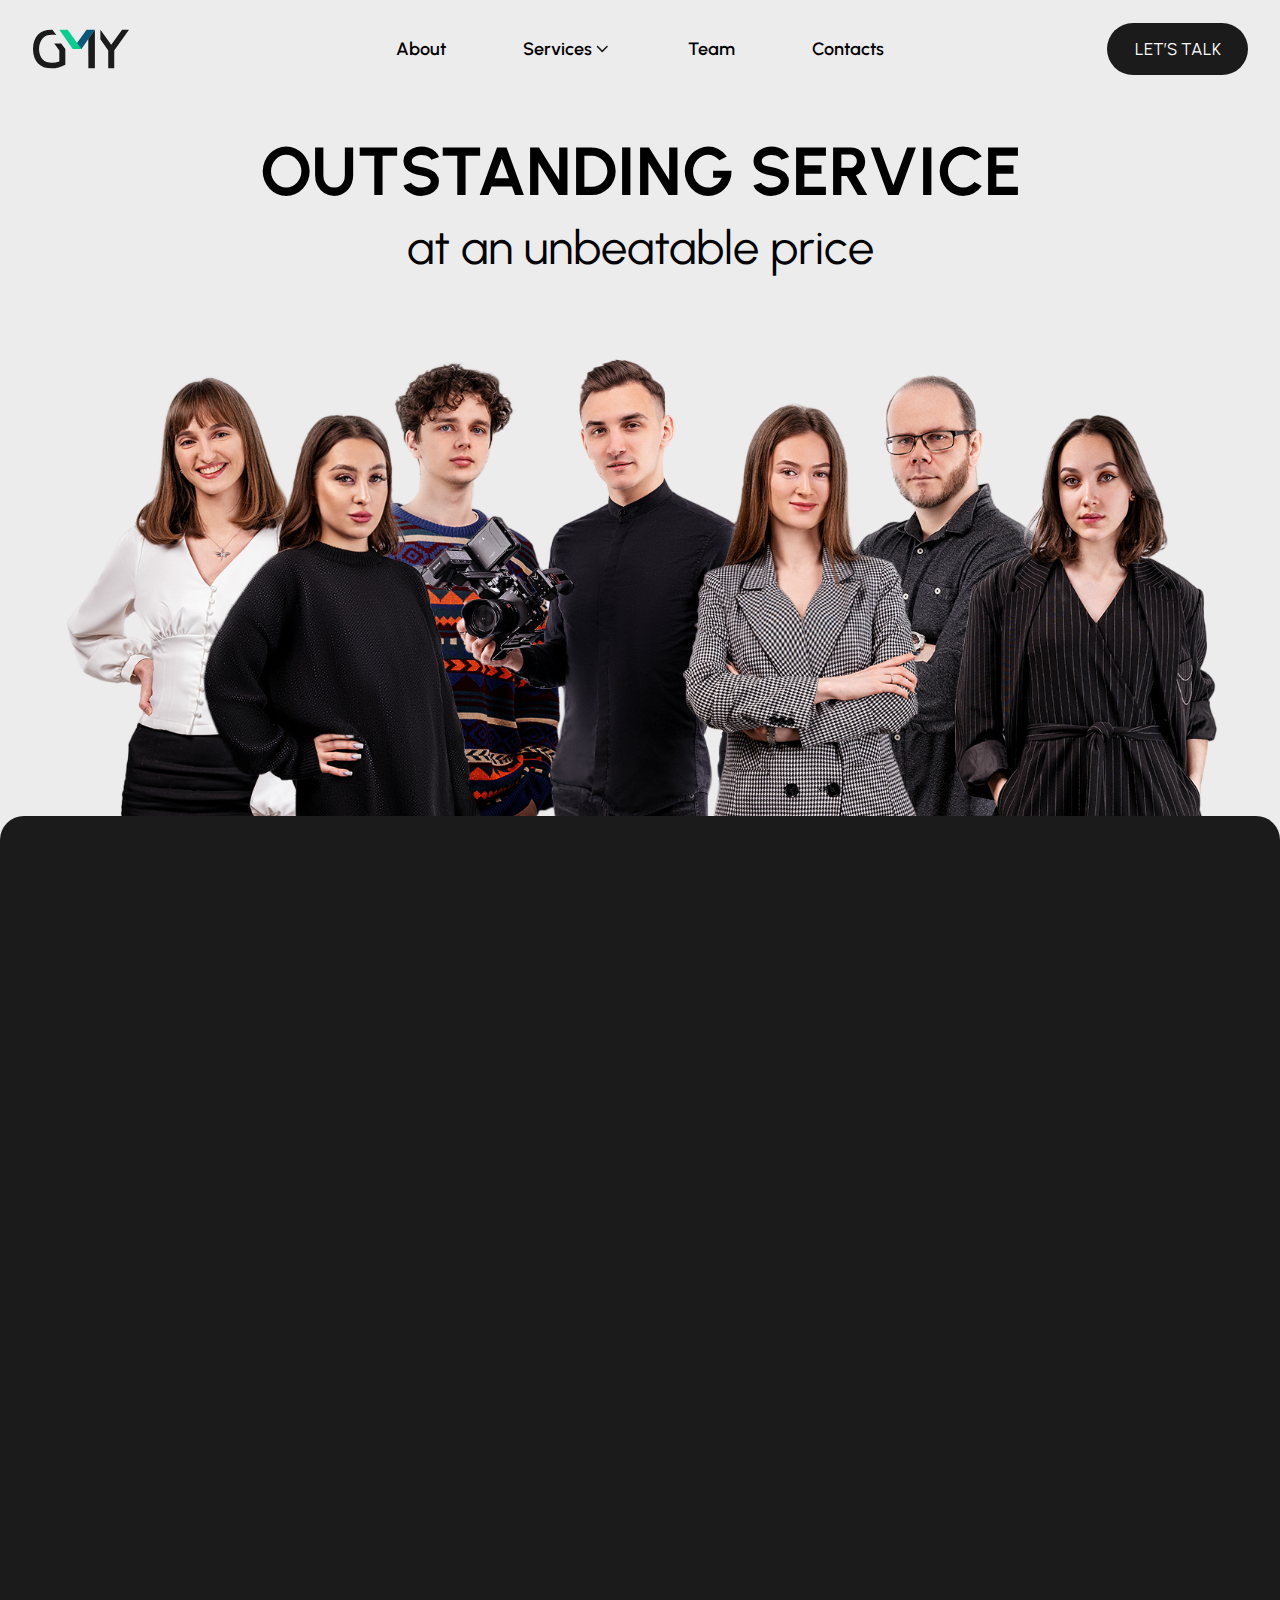
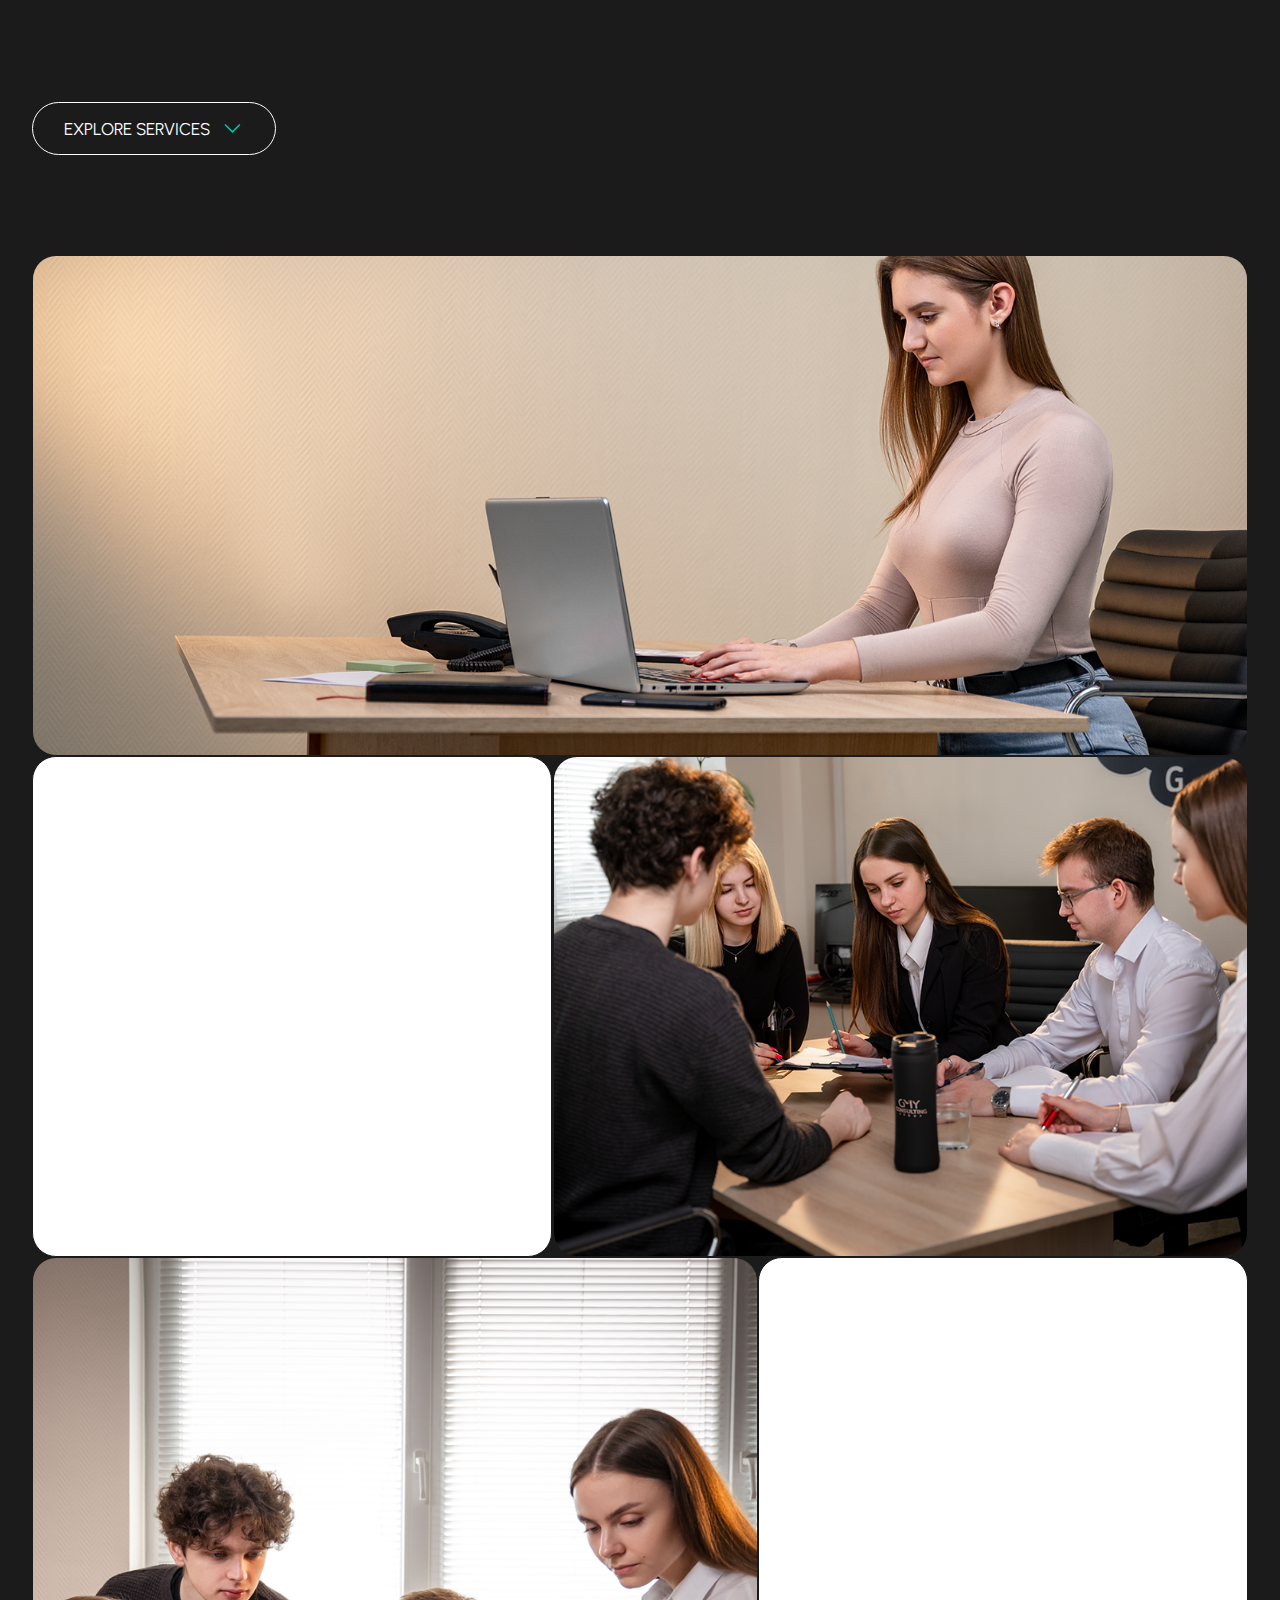
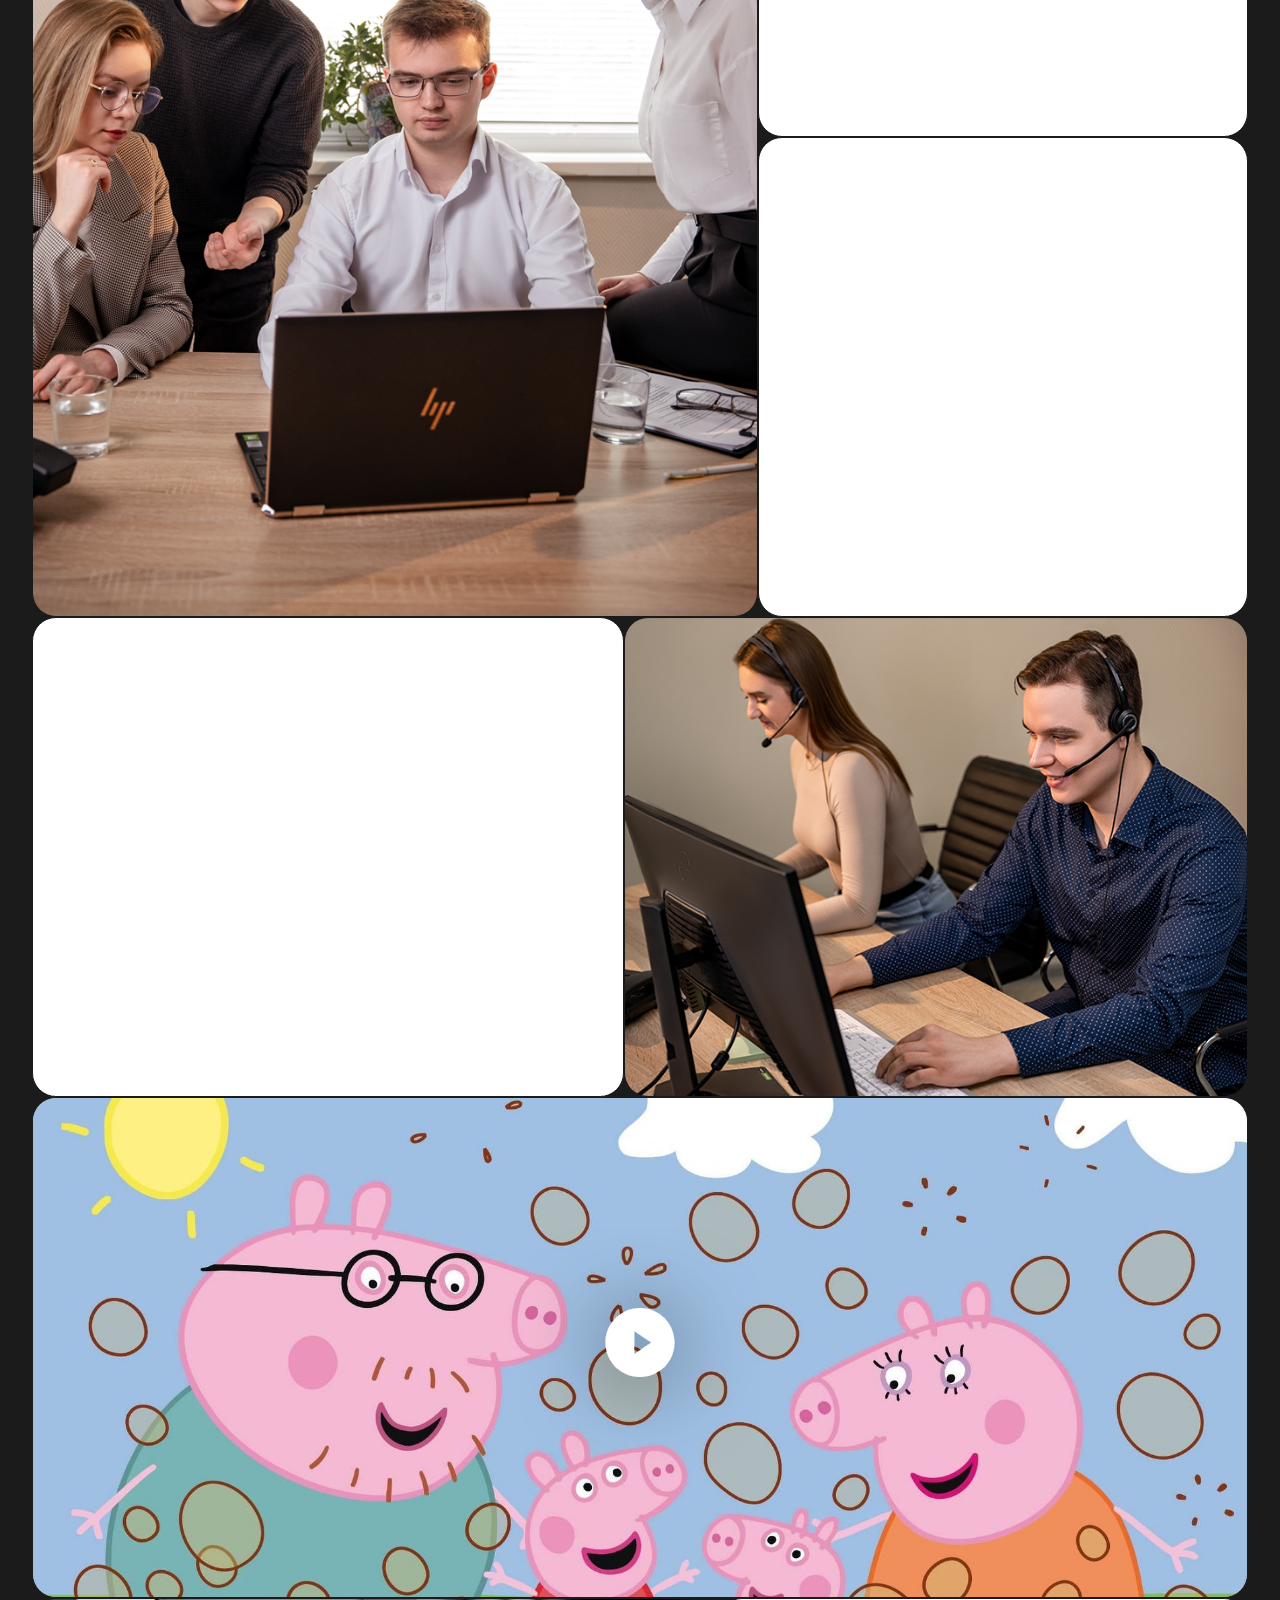
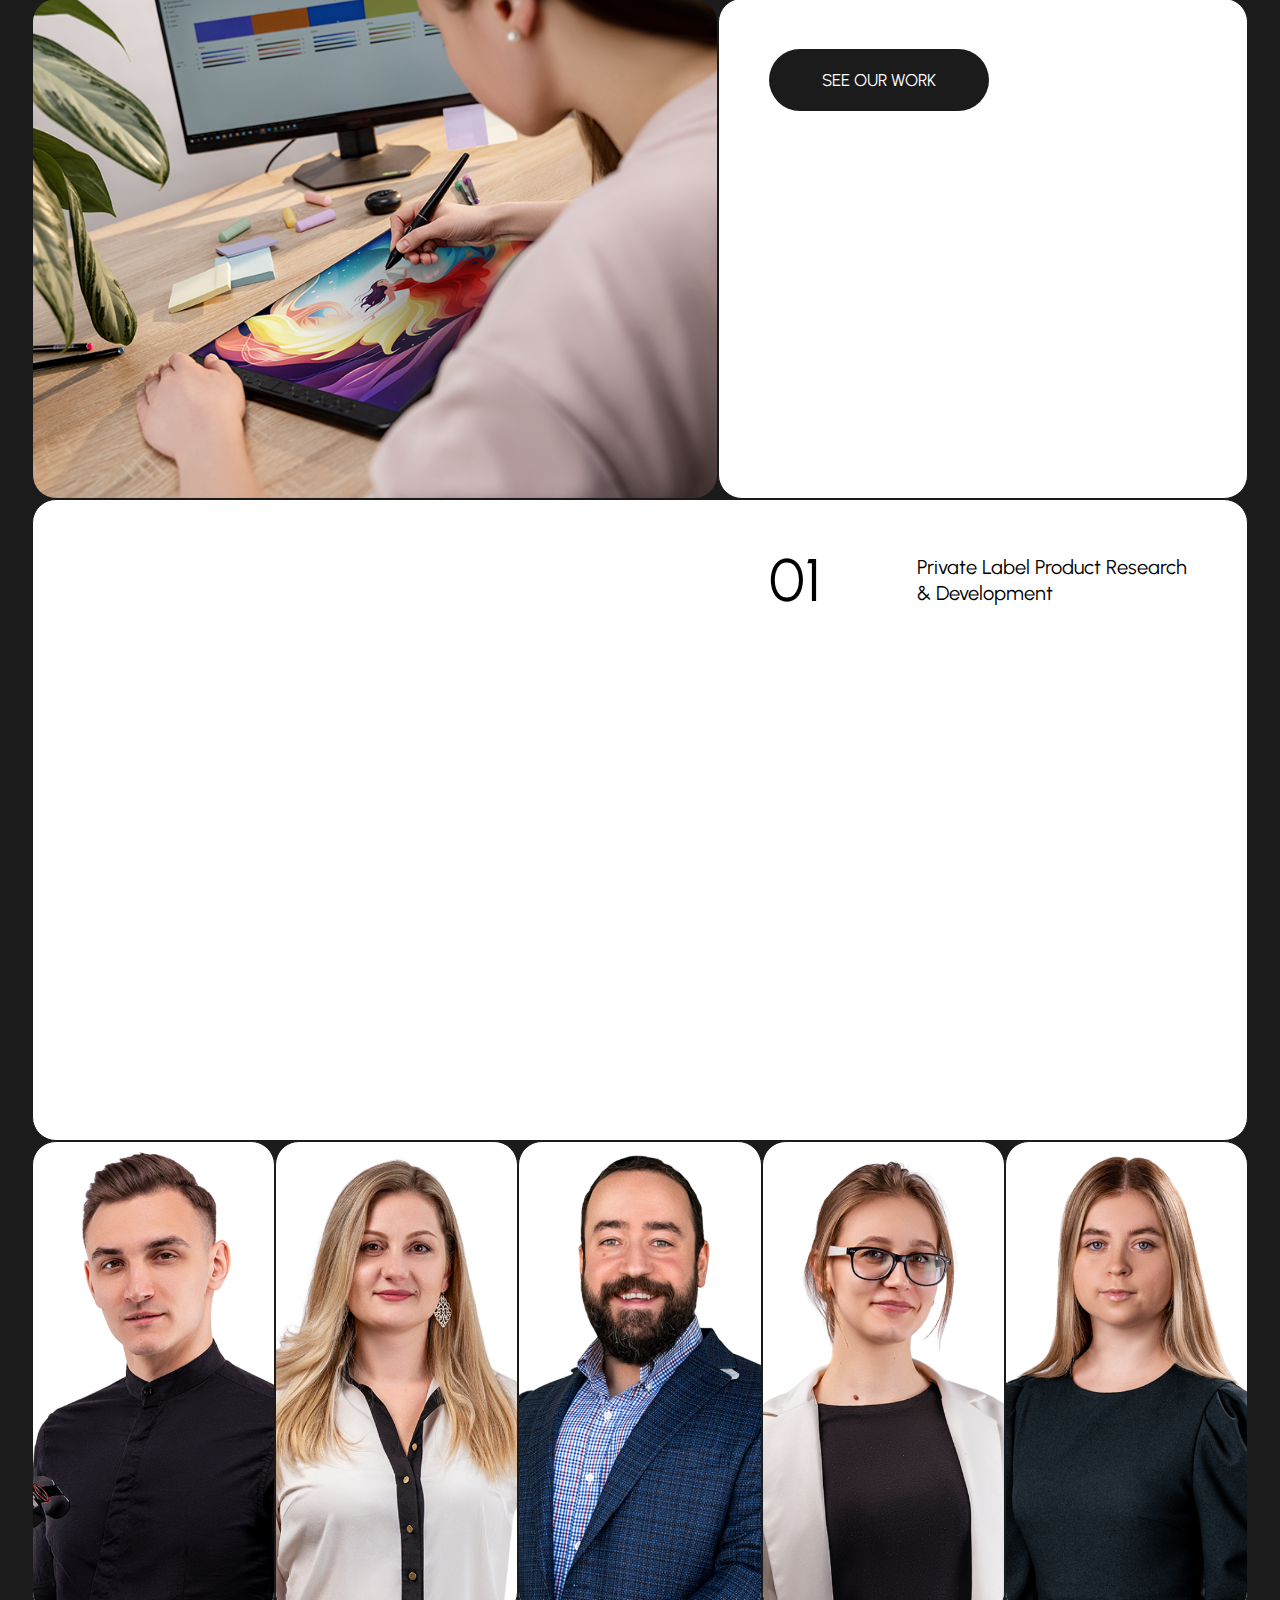
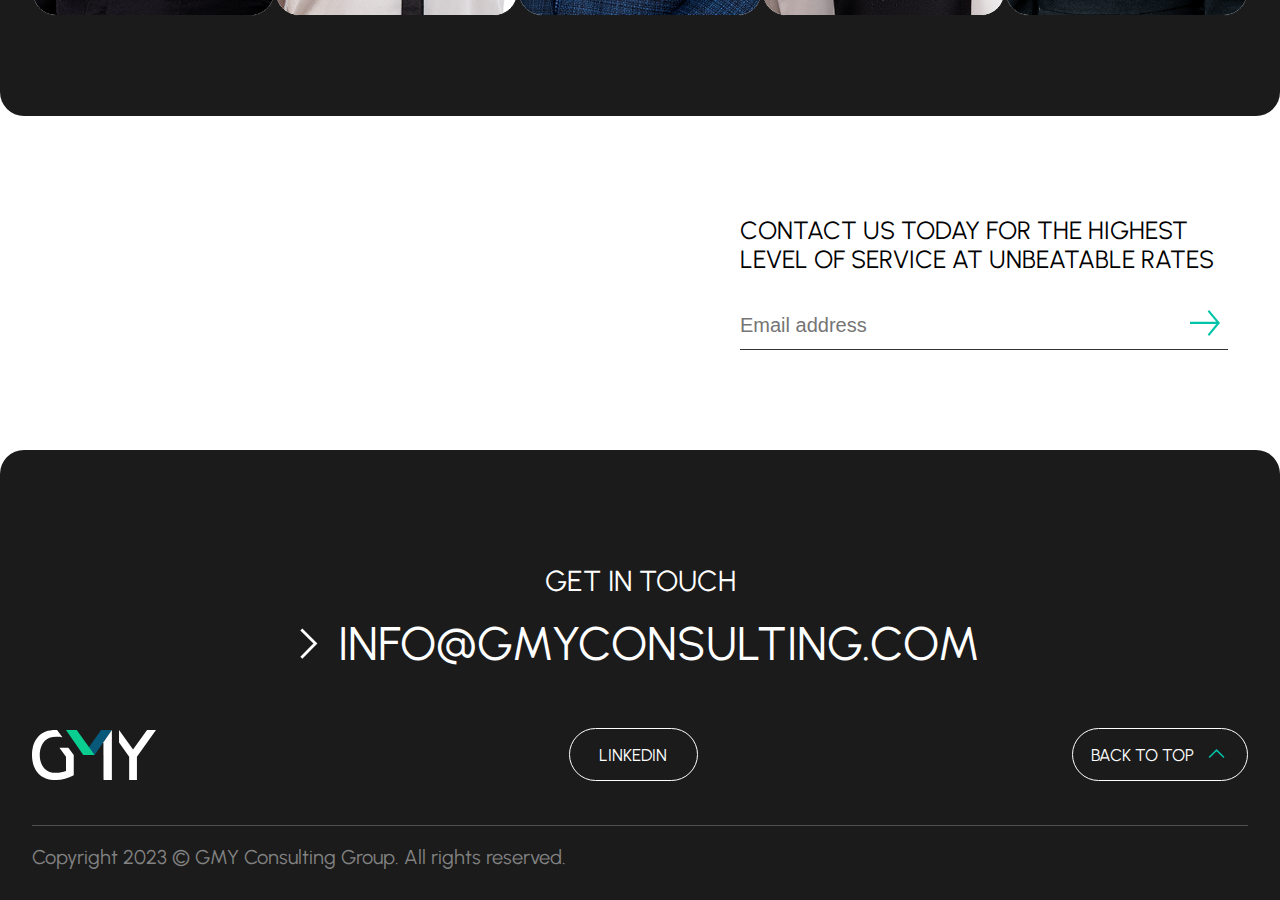
==== index.html @ 4f0fdd5d "fixed animation text" ====
<!DOCTYPE html>
<html lang="en">
    <head>
        <meta charset="UTF-8">
        <meta http-equiv="X-UA-Compatible" content="IE=edge">
        <meta name="viewport" content="width=device-width, initial-scale=1.0">

        <title>GMY-layout</title>

        <!-- <link rel="icon" type="image/x-icon" href="./assets/logo.ico"> -->
        <link rel="stylesheet" href="./css/styles.css">
        <script defer src="./js/script.js"></script>
        <script defer src="./js/player.js"></script>
        <script defer src="./js/animatrionTextScroll.js"></script>
    </head>

    <body>
        <!-- <section class="VideoPresentation-container hidden">
            <div class="VideoPresentation-background"></div>

            <button 
                class="VideoPresentation-containerBtnCloseVideo" 
                style="
                    position: absolute;
                    top: 20px;
                    right: 20px;
                    padding: 20px;
                "
            >
                <img src="./assets/icons/iconClose.svg" alt="">
            </button>
            
            <iframe class="VideoPresentation-video" src="https://player.vimeo.com/video/53785865?h=212429c774" frameborder="0" allow="fullscreen;" allowfullscreen></iframe>
        </section> -->

        <header class="Header-container whiteTheme borderRadiusDown mobilePadding">
            <div class="Header-wrapper maxContainerSize">
                <img class="Header-logoIcon" src="./assets/icons/logoBlack.svg" alt="logo" />

                <div class="Header-containerLinks">
                    <a class="Header-link textLink" href="#aboutUs">About</a>
                    <button class="Header-link Header-menuDesctop textLink">
                        <p>Services</p>

                        <img class="Header-iconMenuDesctop" src="./assets/icons/iconArrowBlackSelect.svg" alt="">
                    </button>
                    <a class="Header-link textLink" href="#team">Team</a>
                    <a class="Header-link textLink" href="#contacts">Contacts</a>
                </div>

                <div class="Header-containerMenu blackTheme borderRadiusDown hidden">
                    <div class="Header-containerMenuLinks">
                        <a class="Header-menuLink textSmall" href="#bookkeeping">
                            <img class="iconArrowText" src="./assets/icons/iconArrowText.svg" alt="">
                        
                            <p>Bookkeeping</p>
                        </a>

                        <a class="Header-menuLink textSmall" href="#medicalBilling">
                            <img class="iconArrowText" src="./assets/icons/iconArrowText.svg" alt="">
                        
                            <p>Medical Billing</p>
                        </a>
    
                        <a class="Header-menuLink textSmall" href="#management">
                            <img class="iconArrowText" src="./assets/icons/iconArrowText.svg" alt="">
                        
                            <p>AR Management</p>
                        </a>
    
                        <a class="Header-menuLink textSmall" href="#management">
                            <img class="iconArrowText" src="./assets/icons/iconArrowText.svg" alt="">
                        
                            <p>AP Management</p>
                        </a>
    
                        <a class="Header-menuLink textSmall" href="#videoProduction">
                            <img class="iconArrowText" src="./assets/icons/iconArrowText.svg" alt="">
                        
                            <p>Video Production</p>
                        </a>
    
                        <a class="Header-menuLink textSmall" href="#graphicDesign">
                            <img class="iconArrowText" src="./assets/icons/iconArrowText.svg" alt="">
                        
                            <p>Graphic Design</p>
                        </a>
    
                        <a class="Header-menuLink textSmall" href="#customerService">
                            <img class="iconArrowText" src="./assets/icons/iconArrowText.svg" alt="">
                        
                            <p>Customer Service</p>
                        </a>
    
                        <a class="Header-menuLink textSmall" href="#eCommerceServices">
                            <img class="iconArrowText" src="./assets/icons/iconArrowText.svg" alt="">
                        
                            <p>E-commerce Services</p>
                        </a>
                    </div>
                </div>

                <div class="Header-containerBurgerMenu hidden">
                    <div class="Header-containerBurgerHeader">
                        <img class="Header-iconBurgerLogo" src="./assets/icons/logoWhite.svg" alt="">

                        <button class="Header-burgerBtnClose">
                            <img class="Header-iconBurgerBtnClose" src="./assets/icons/iconClose.svg" alt="">
                        </button>
                    </div>
                    
                    <div class="Header-containerBurgerMenuLinks">
                        <a class="Header-burgerLink textLink" href="#aboutUs">About</a>

                        <div class="Header-containerBurgerMenuLinksSelect">
                            <button class="Header-burgerSelect Header-menuMobile textLink">
                                <p>Services</p>

                                <img class="Header-iconBurgerSelect" src="./assets/icons/iconArrowSelect.svg" alt="">
                            </button>

                            <div class="Header-wrapperBurgerMenuLinksSelect hidden">
                                <a class="Header-burgerSelectLink" href="#bookkeeping">
                                    <img class="iconArrowText" src="./assets/icons/iconArrowText.svg" alt="">
                                
                                    <p>Bookkeeping</p>
                                </a>
        
                                <a class="Header-burgerSelectLink" href="#medicalBilling">
                                    <img class="iconArrowText" src="./assets/icons/iconArrowText.svg" alt="">
                                
                                    <p>Medical Billing</p>
                                </a>
            
                                <a class="Header-burgerSelectLink" href="#management">
                                    <img class="iconArrowText" src="./assets/icons/iconArrowText.svg" alt="">
                                
                                    <p>AR Management</p>
                                </a>
            
                                <a class="Header-burgerSelectLink" href="#management">
                                    <img class="iconArrowText" src="./assets/icons/iconArrowText.svg" alt="">
                                
                                    <p>AP Management</p>
                                </a>
            
                                <a class="Header-burgerSelectLink" href="#videoProduction">
                                    <img class="iconArrowText" src="./assets/icons/iconArrowText.svg" alt="">
                                
                                    <p>Video Production</p>
                                </a>
            
                                <a class="Header-burgerSelectLink" href="#graphicDesign">
                                    <img class="iconArrowText" src="./assets/icons/iconArrowText.svg" alt="">
                                
                                    <p>Graphic Design</p>
                                </a>
            
                                <a class="Header-burgerSelectLink" href="#customerService">
                                    <img class="iconArrowText" src="./assets/icons/iconArrowText.svg" alt="">
                                
                                    <p>Customer Service</p>
                                </a>
            
                                <a class="Header-burgerSelectLink" href="#eCommerceServices">
                                    <img class="iconArrowText" src="./assets/icons/iconArrowText.svg" alt="">
                                
                                    <p>E-commerce Services</p>
                                </a>
                            </div>
                        </div>
                    
                        <a class="Header-burgerLink textLink" href="#team">Team</a>
                        <a class="Header-burgerLink textLink" href="#contacts">Contacts</a>
                    </div>
                </div>
    
                <div class="Header-containerBtns">
                    <a class="Header-mainBtn primary textUppercase textBtn" href="#contacts">Let’s talk</a>

                    <button class="Header-burgerBtn">
                        <img class="Header-iconBurgerBtn" src="./assets/icons/iconBurger.svg" alt="">
                    </button>
                </div>
            </div>
        </header>

        <main class="Main-container" id="main">
            <div class="Main-wrapper">
                <div class="Main-containerTitle">
                    <h1 class="Main-title h1 textUppercase">Outstanding SERVICE</h1>
                    
                    <p class="Main-text h2">at an unbeatable price</p>
                </div>

                <figure>
                    <img class="Main-imageBackground" src="./assets/images/mainBG.png" alt="main background" />
                </figure>
            </div>
        </main>

        <section class="AboutUs-container blackTheme borderRadiusUp" id="aboutUs">
            <div class="AboutUs-wrapper maxContainerSize">
                <div class="AboutUs-containerDescription">
                    <div class="AboutUs-containerTitle">
                        <h3 class="AboutUs-title h3 textUppercase upAnimationText">About Us</h3>

                        <a class="AboutUs-btnToServices secondary textUppercase textBtn" href="#bookkeeping">
                            <p class="AboutUs-btnToServicesText">Explore Services</p>

                            <img class="AboutUs-iconBtnToServices" src="./assets/icons/iconArrow.svg" alt="" />
                        </a>
                    </div>

                    <div class="AboutUs-containerCards">
                        <div class="AboutUs-containerCard">
                            <h4 class="AboutUs-cardTitle h4 textUppercase upAnimationText">Meet your reliable outsourcing partner</h4>

                            <p class="AboutUs-cardText textSmall upAnimationText">We specialize in outsourcing business solutions to meet your needs. With the use of modern technologies and creativity, we generate innovative strategies that make you stand out.</p>
                        </div>

                        <div class="AboutUs-containerCard">
                            <h4 class="AboutUs-cardTitle h4 textUppercase upAnimationText">Creative solutions for your brand</h4>

                            <p class="AboutUs-cardText textSmall upAnimationText">We offer graphic design and videography services to help you create engaging and visually appealing content for your business.</p>
                        </div>

                        <div class="AboutUs-containerCard">
                            <h4 class="AboutUs-cardTitle h4 textUppercase upAnimationText">Our credo</h4>

                            <p class="AboutUs-cardText textSmall upAnimationText">We believe that your business can succeed by delegating various tasks to teams of qualified specialists. We prioritize your requirements and enhance your business to its fullest potential.</p>
                        </div>

                        <div class="AboutUs-containerCard">
                            <h4 class="AboutUs-cardTitle h4 textUppercase upAnimationText">Business solutions with a personal touch</h4>

                            <p class="AboutUs-cardText textSmall upAnimationText">Each of our employees works closely with their specific clients to understand their unique needs and guarantee the success of their goals.</p>
                        </div>

                        <div class="AboutUs-containerCard">
                            <h4 class="AboutUs-cardTitle h4 textUppercase upAnimationText">Outsourcing solutions that work</h4>

                            <p class="AboutUs-cardText textSmall upAnimationText">Our team of professionals is experienced in using modern financial tools and accounting software and integrating e-commerce processes into daily business operations.</p>
                        </div>

                        <div class="AboutUs-containerCard">
                            <h4 class="AboutUs-cardTitle h4 textUppercase upAnimationText">Helping your business grow</h4>

                            <p class="AboutUs-cardText textSmall upAnimationText">Our professional and experienced staff caters to entrepreneurs, mid-sized businesses, and any other organization looking to streamline their financial and creative operations.</p>
                        </div>
                    </div>
                </div>
            </div>
        </section>

        <section class="Bookkeeping-container blackTheme mobilePadding" id="bookkeeping">
            <div class="Bookkeeping-wrapper maxContainerSize ">
                <figure>
                    <img class="Bookkeeping-image borderRadiusFull" src="./assets/images/imageBookkeeping.png" alt="">
                </figure>
                
                <div class="Bookkeeping-containerInfo containerInfo innerPadding">
                    <div class="Bookkeeping-info">
                        <div class="Bookkeeping-wrapperInfo mainText">
                            <h2 class="Bookkeeping-title h2 textUppercase upAnimationText">Bookkeeping</h2>
    
                            <p class="Bookkeeping-text textLarge upAnimationText">Get certified bookkeeping assistance and understand your financial health with our experts</p>
                        </div>
    
                        <div class="Bookkeeping-wrapperInfo secondaryText">
                            <h2 class="Bookkeeping-title h2 textUppercase">Bookkeeping</h2>
    
                            <p class="Bookkeeping-text textLarge">
                                Get reliable and certified bookkeeping assistance with our team of experts.
                                <br><br> Take advantage of top-notch software and secure data research to understand your financial health.
                                <br><br> Our dedicated bookkeepers will provide custom solutions and quality assurance, freeing up your time to focus on other areas of your business.
                            </p>
                        </div>
                    </div>
                </div>
            </div>
        </section>

        <section class="MedicalBilling-container blackTheme mobilePadding" id="medicalBilling">
            <div class="MedicalBilling-wrapper maxContainerSize">
                <div class="MedicalBilling-containerInfo containerInfo innerPadding borderRadiusFull">
                    <div class="MedicalBilling-info">
                        <div class="MedicalBilling-wrapperInfo mainText">
                            <h2 class="MedicalBilling-title h2 textUppercase upAnimationText">Medical Billing</h2>
    
                            <p class="MedicalBilling-text textLarge upAnimationText">Optimize your medical billing and coding practices by outsourcing to our specialists and focus on your patients</p>
                        </div>
    
                        <div class="MedicalBilling-wrapperInfo secondaryText">
                            <h2 class="MedicalBilling-title h2 textUppercase">Medical Billing</h2>
    
                            <p class="MedicalBilling-text textLarge ">
                                Ensure the timely maintenance of your medical office by outsourcing your medical billing and coding needs to our specialists.
                                <br><br> With us, you can save time and money while we take care of your billing needs. Our qualified medical billing specialists will optimize your processes, so you can focus on your patients without worrying about administrative work.
                                <br><br> Trust us with your medical billing and coding and keep your practice running smoothly.
                            </p>
                        </div>
                    </div>
                </div>

                <figure>
                    <img class="MedicalBilling-image borderRadiusFull" src="./assets/images/imageMedicalBilling.png" alt="">
                </figure>
            </div>
        </section>

        <section class="Management-container blackTheme mobilePadding" id="management">
            <div class="Management-wrapper maxContainerSize">
                <div class="Management-gridTemplate">
                    <img class="Management-image borderRadiusFull" src="./assets/images/imageManagement.png" alt="">

                    <div class="Management-containerInfo containerInfo innerPadding borderRadiusFull">
                        <div class="Management-info">
                            <div class="Management-weapperInfo mainText">
                                <h2 class="Management-title h2 textUppercase upAnimationText">AR Management</h2>
        
                                <p class="Management-text textLarge upAnimationText">Optimize your business with our AR management services and improve cash flow</p>
                            </div>
    
                            <div class="Management-weapperInfo secondaryText">
                                <h2 class="Management-title h2 textUppercase upAnimationText">AR Management</h2>
    
                                <p class="Management-text textLarge">
                                    Are you tired of wasting time tracking Accounts Receivable?
                                    <br><br> Optimize your business with our innovative AR management services. Our team of experienced specialists will take a personalized approach, treating your clients with respect and courtesy.
                                    <br><br> Improve your cash flow and run your business more effectively using our professional AR management services.
                                </p>
                            </div>
                        </div>
                    </div>
        
                    <div class="Management-containerInfo containerInfo innerPadding borderRadiusFull">
                        <div class="Management-info">
                            <div class="Management-weapperInfo mainText">
                                <h2 class="Management-title h2 textUppercase upAnimationText">AP Management</h2>
        
                                <p class="Management-text textLarge upAnimationText">Manage AP better with our innovative solutions and take control of your finances</p>
                            </div>
    
                            <div class="Management-weapperInfo secondaryText">
                                <h2 class="Management-title h2 textUppercase upAnimationText">AP Management</h2>
    
                                <p class="Management-text textLarge">
                                    Don't let poor Accounts Payable management lead your business to fail — entrust it to the experts!
                                    <br><br> Our team of professionals can help you avoid double payments, manage AP better, and build strong supplier relationships. Reap the rewards of our effective and innovative accounts payable management solutions and take control of your cash flow.
                                </p>
                            </div>
                        </div>
                    </div>
                </div>
            </div>
        </section>

        <section class="CustomerService-container blackTheme mobilePadding" id="customerService">
            <div class="CustomerService-wrapper maxContainerSize">
                <div class="CustomerService-containerInfo containerInfo innerPadding borderRadiusFull">
                    <div class="CustomerService-info">
                        <div class="CustomerService-wrapperInfo mainText">
                            <h2 class="CustomerService-title h2 textUppercase upAnimationText">Customer Service</h2>
                            
                            <p class="CustomerService-text textLarge upAnimationText">Outperform your competitors with top-notch customer service that unlocks your digital potential</p>
                        </div>
    
                        <div class="CustomerService-wrapperInfo secondaryText">
                            <h2 class="CustomerService-title h2 textUppercase">Customer Service</h2>
                            
                            <p class="CustomerService-text textLarge ">
                                Outperform your competitors with outstanding customer service!
                                <br><br> Our specialists provide top-notch customer experience management services, from immediate responses via phone, email, and apps, to tailored scripts that match your company's goals.
                                <br><br> Unlock the full potential of digital customer experience with us and focus on other aspects of your business.
                            </p>
                        </div> 
                    </div>
                </div>

                <figure>
                    <img class="CustomerService-image borderRadiusFull" src="./assets/images/imageCustomerService.png" />
                </figure>  
            </div>
        </section>

        <section class="VideoProduction-container blackTheme mobilePadding" id="videoProduction">
            <div class="VideoProduction-wrapper maxContainerSize borderRadiusFull">
                <img class="VideoProduction-iconPlay" src="./assets/icons/iconPlayVideo.svg" />

                <div class="VideoProduction-containerInfo containerInfo innerPadding">
                    <div class="VideoProduction-wrapperInfo mainText">
                        <h2 class="VideoProduction-title h2 textUppercase upAnimationText">Video Production</h2>

                        <p class="VideoProduction-text textLarge upAnimationText">Take advantage of innovative video production services for marketing success</p>
                    </div>

                    <div class="VideoProduction-wrapperInfo secondaryText">
                        <h2 class="VideoProduction-title h2 textUppercase">Video Production</h2>

                        <p class="VideoProduction-text textLarge">
                            Take advantage of innovative video production services for marketing success.
                            <br><br> Our experienced professionals use the latest equipment and techniques to create superior videos that help you tell your story and drive sales.
                            <br><br> Benefit from our high-quality videos and marketing video production services for guaranteed results.
                        </p>
                    </div>
                </div>

                <div class="VideoProduction-previewVideo"></div>
                <iframe id="player" class="VideoProduction-video" src="https://www.youtube.com/embed/ha5zCEAIjYk?enablejsapi=1&controls=0&iv_load_policy=3&modestbranding=1&hl=en&disablekb=1&rel=0" frameborder="0" allow="accelerometer; autoplay; clipboard-write; encrypted-media; gyroscope; picture-in-picture; web-share" allowfullscreen></iframe>
            </div>
        </section>

        <section class="GraphicDesign-container blackTheme mobilePadding" id="graphicDesign">
            <div class="GraphicDesign-wrapper maxContainerSize">
                <figure>
                    <img class="GraphicDesign-image borderRadiusFull" src="./assets/images/imageGraphicDesign.png" alt="">
                </figure>

                <div class="GraphicDesign-containerInfo containerInfo innerPadding borderRadiusFull">
                    <a class="GraphicDesign-linkToPortfolioPage primary textUppercase textBtn" href="./portfolio.html">see our work</a>

                    <div class="GraphicDesign-info">
                        <div class="GraphicDesign-wrapperInfo mainText">
                            <h2 class="GraphicDesign-title h2 textUppercase upAnimationText">Graphic Design</h2>

                            <p class="GraphicDesign-text textLarge upAnimationText">Get a unique and modern design that makes you stand out from the competition</p>
                        </div>
                        
                        <div class="GraphicDesign-wrapperInfo secondaryText">
                            <h2 class="GraphicDesign-title h2 textUppercase">Graphic Design</h2>

                            <p class="GraphicDesign-text textLarge">
                                Searching for a talented graphic artist? Look no further!
                                <br><br> Our digital designers have the skills and modern tools to create a unique, stunning design. Get support from experienced professionals every step of the way.
                                <br><br> Contact us now to stand out from the competition with a unique and modern design.
                            </p>
                        </div>
                    </div>
                </div>
            </div>
        </section> 

        <section class="ECommerceServices-container blackTheme mobilePadding" id="eCommerceServices">
            <div class="ECommerceServices-wrapper innerPadding maxContainerSize borderRadiusFull">
                <div class="ECommerceServices-containerMainInfo">
                    <h2 class="ECommerceServices-mainTitle h2 textUppercase upAnimationText">E-commerce Services</h2>

                    <p class="ECommerceServices-mainText textLarge mainText upAnimationText">Take your e-commerce business to the next level with our experienced team's effective strategy and optimization for success</p>
                    <p class="ECommerceServices-mainText textLarge secondaryText">
                        Looking to take your e-commerce business to the next level?
                        <br><br> Our experienced team can help you develop an effective strategy, create a stunning platform, and optimize it for success.
                        <br><br> Take a look at our list of services and contact us now to get started.
                    </p>
                </div>

                <div class="ECommerceServices-containerInfoCards">
                    <div class="ECommerceServices-infoCard">
                        <span class="ECommerceServices-infoCardNumber h5">01</span>

                        <p class="ECommerceServices-infoCardText textLarge">Private Label Product Research & Development</p>
                    </div>

                    <div class="ECommerceServices-infoCard upAnimationText">
                        <span class="ECommerceServices-infoCardNumber h5">02</span>

                        <p class="ECommerceServices-infoCardText textLarge">Amazon & Walmart Seller Central Account Management</p>
                    </div>

                    <div class="ECommerceServices-infoCard upAnimationText">
                        <span class="ECommerceServices-infoCardNumber h5">03</span>

                        <p class="ECommerceServices-infoCardText textLarge">Advanced Report Building (Excel, Google Sheets, Power BI)</p>
                    </div>

                    <div class="ECommerceServices-infoCard upAnimationText">
                        <span class="ECommerceServices-infoCardNumber h5">04</span>

                        <p class="ECommerceServices-infoCardText textLarge">E-commerce Virtual Assistance</p>
                    </div>

                    <div class="ECommerceServices-infoCard upAnimationText">
                        <span class="ECommerceServices-infoCardNumber h5">05</span>

                        <p class="ECommerceServices-infoCardText textLarge">Advertising Management (PPC, SEO, Copywriting)</p>
                    </div>
                </div>
            </div>
        </section>

        <section class="Team-container blackTheme borderRadiusDown" id="team">
            <div class="Team-wrapper maxContainerSize">
                <div class="Team-containerPerson borderRadiusFull">
                    <figure>
                        <img class="Team-imagePerson" src="./assets/images/person1.png" />
                    </figure>

                    <div class="Team-containerInfoPerson">
                        <h2 class="Team-infoPersonName h2 textUppercase">Eugene</h2>
                    
                        <p class="Team-infoPersonProfession textSmall">Executive Producer</p>
                    </div>
                </div>

                <div class="Team-containerPerson borderRadiusFull">
                    <figure>
                        <img class="Team-imagePerson" src="./assets/images/person2.png" />
                    </figure>

                    <div class="Team-containerInfoPerson">
                        <h2 class="Team-infoPersonName h2 textUppercase">Kate</h2>
                    
                        <p class="Team-infoPersonProfession textSmall">Senior Accountant Manager</p>
                    </div>
                </div>

                <div class="Team-containerPerson borderRadiusFull">
                    <figure>
                        <img class="Team-imagePerson" src="./assets/images/person3.png" />
                    </figure>

                    <div class="Team-containerInfoPerson">
                        <h2 class="Team-infoPersonName h2 textUppercase">Jacob Kay</h2>
                    
                        <p class="Team-infoPersonProfession textSmall">CEO</p>
                    </div>
                </div>

                <div class="Team-containerPerson borderRadiusFull">
                    <figure>
                        <img class="Team-imagePerson" src="./assets/images/person4.png" />
                    </figure>

                    <div class="Team-containerInfoPerson">
                        <h2 class="Team-infoPersonName h2 textUppercase">Nancy</h2>
                    
                        <p class="Team-infoPersonProfession textSmall">Purchasing Logistics and Invoice Coordinator</p>
                    </div>
                </div>

                <div class="Team-containerPerson borderRadiusFull">
                    <figure>
                        <img class="Team-imagePerson" src="./assets/images/person5.png" />
                    </figure>

                    <div class="Team-containerInfoPerson">
                        <h2 class="Team-infoPersonName h2 textUppercase">Lana</h2>
                    
                        <p class="Team-infoPersonProfession textSmall">Head of Customer Support</p>
                    </div>
                </div>
            </div>
        </section>

        <section class="Contacts-container maxContainerSize mobilePadding" id="contacts">
            <h1 class="Contacts-title h1 downAnimationText">LET'S WORK TOGETHER</h1>

            <div class="Contacts-containerInput">
                <p class="Contacts-inputText textUppercase">Contact us today for the highest level of service at unbeatable rates</p>

                <div class="Contacts-wrapperInput">
                    <input class="Contacts-input textSmall" type="email" placeholder="Email address" />

                    <button class="Contacts-btnSendEmeil">
                        <img class="Contacts-iconArrowFull" src="./assets/icons/iconArrowFull.svg" alt="">
                    </button>
                </div>
            </div>
        </section>

        <footer class="Footer-container blackTheme borderRadiusUp mobilePadding" id="footer">
            <div class="Footer-wrapper maxContainerSize">
                <div class="Footer-containerEmeilLink">
                    <h3 class="Footer-emeilText h3 textUppercase">GET IN TOUCH</h3>

                    <h2 class="Footer-emeil h2 textUppercase">
                        <img class="Footer-iconTextEmeil" src="./assets/icons/iconArrowText.svg" alt="">
                        
                        <p class="Footer-textEmeil">info@gmyconsulting.com</p>
                    </h2>
                </div>

                <div class="Footer-containerBtns">
                    <div class="Footer-containerLogo">
                        <img class="Footer-logoIcon" src="./assets/icons/logoWhite.svg" alt="logo" />
                    </div>
          
                    <a class="Footer-btnSocial secondary textUppercase textBtn" href="https://www.linkedin.com/company/gmy-consulting-group/" target="_blank">LinkedIn</a>

                    <a class="Footer-btnBackToUp secondary textUppercase textBtn" href="#main">
                        <p class="Footer-btnBackToUpText">back to top</p>

                        <img class="Footer-iconBtnBackToUp" src="./assets/icons/iconArrow.svg" alt="" />
                    </a>
                </div>

                <div class="Footer-containerCopyright">
                    <p class="Footer-copyrightText textSmall">Copyright 2023 © GMY Consulting Group. All rights reserved.</p>
                </div>
            </div>
        </footer>
    </body>
</html>
---- css/styles.css ----
/* all css */
@import 'atoms.css';
@import 'general.css';
@import 'header.css';
@import 'main.css';
@import 'bookkeeping.css';
@import 'aboutUs.css';
@import 'medicalBilling.css';
@import 'management.css';
@import 'customerService.css';
@import 'videoProduction.css';
@import 'graphicDesign.css';
@import 'eCommerceServices.css';
@import 'team.css';
@import 'contacts.css';
@import 'footer.css';

@import 'videoPresentation.css';

@import 'portfolioMain.css';
@import 'portfolioGraphicDesign.css';
@import 'portfolioHeader.css';
@import 'portfolioPresentation.css';

/* fonts */

@font-face {
    font-family: 'UrbanistRegular';
    src: url('../fonts/Urbanist-Regular.ttf') format('truetype');
}

@font-face {
    font-family: 'UrbanistMedium';
    src: url('../fonts/Urbanist-Medium.ttf') format('truetype');
}

@font-face {
    font-family: 'UrbanistSemiBold';
    src: url('../fonts/Urbanist-SemiBold.ttf') format('truetype');
}

@font-face {
    font-family: 'UrbanistBold';
    src: url('../fonts/Urbanist-Bold.ttf') format('truetype');
}
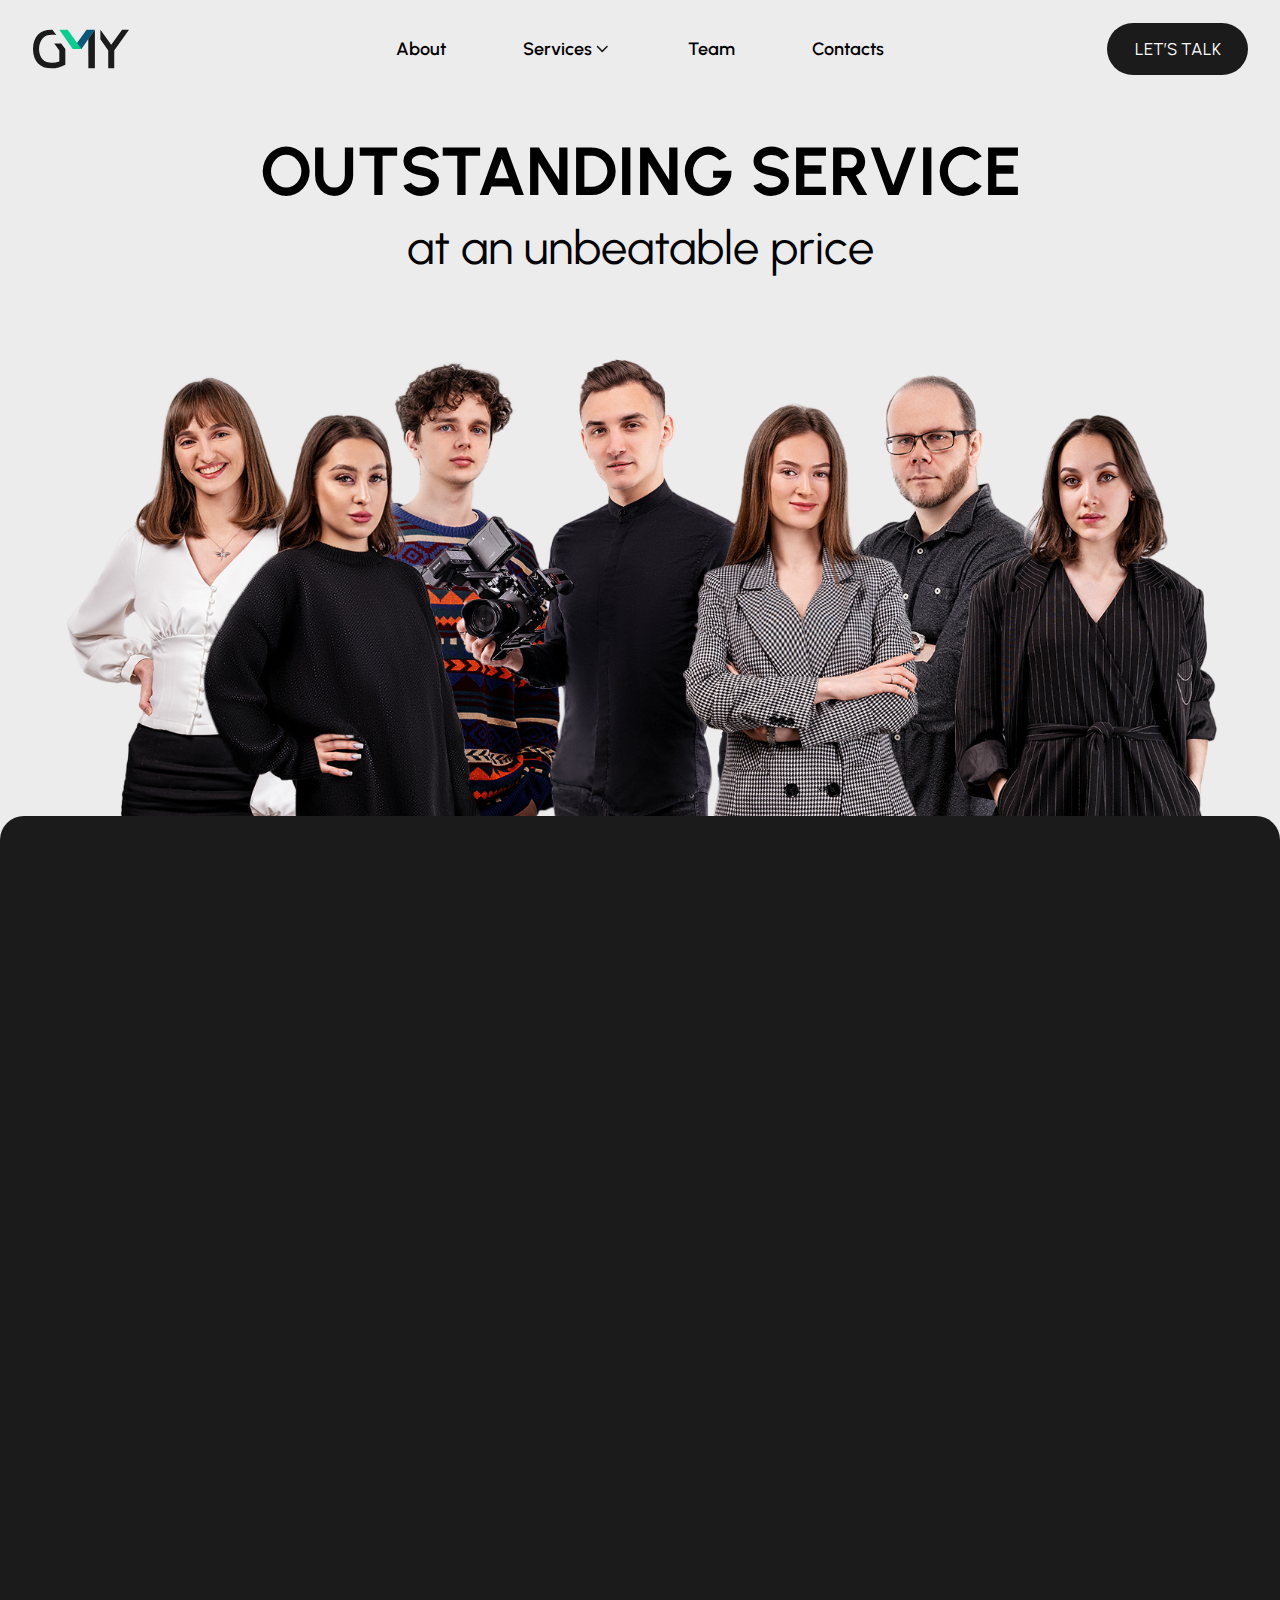
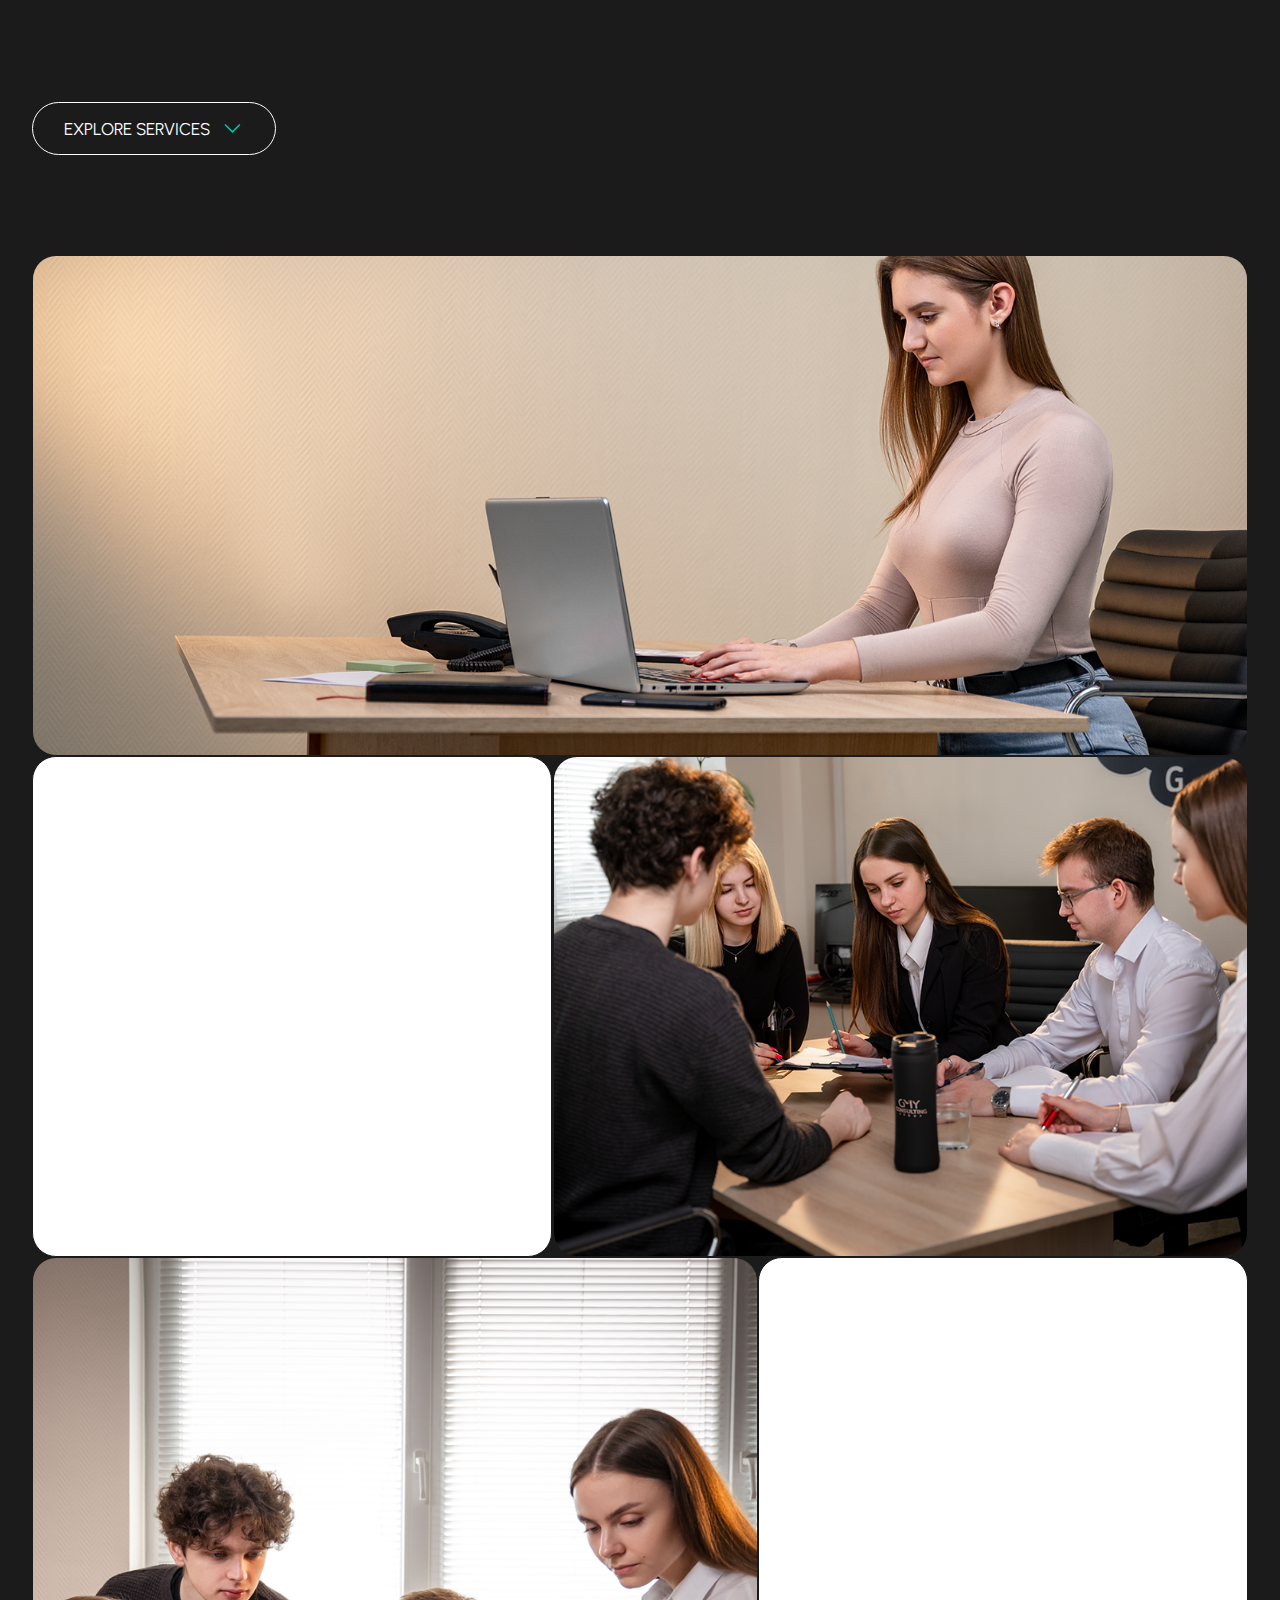
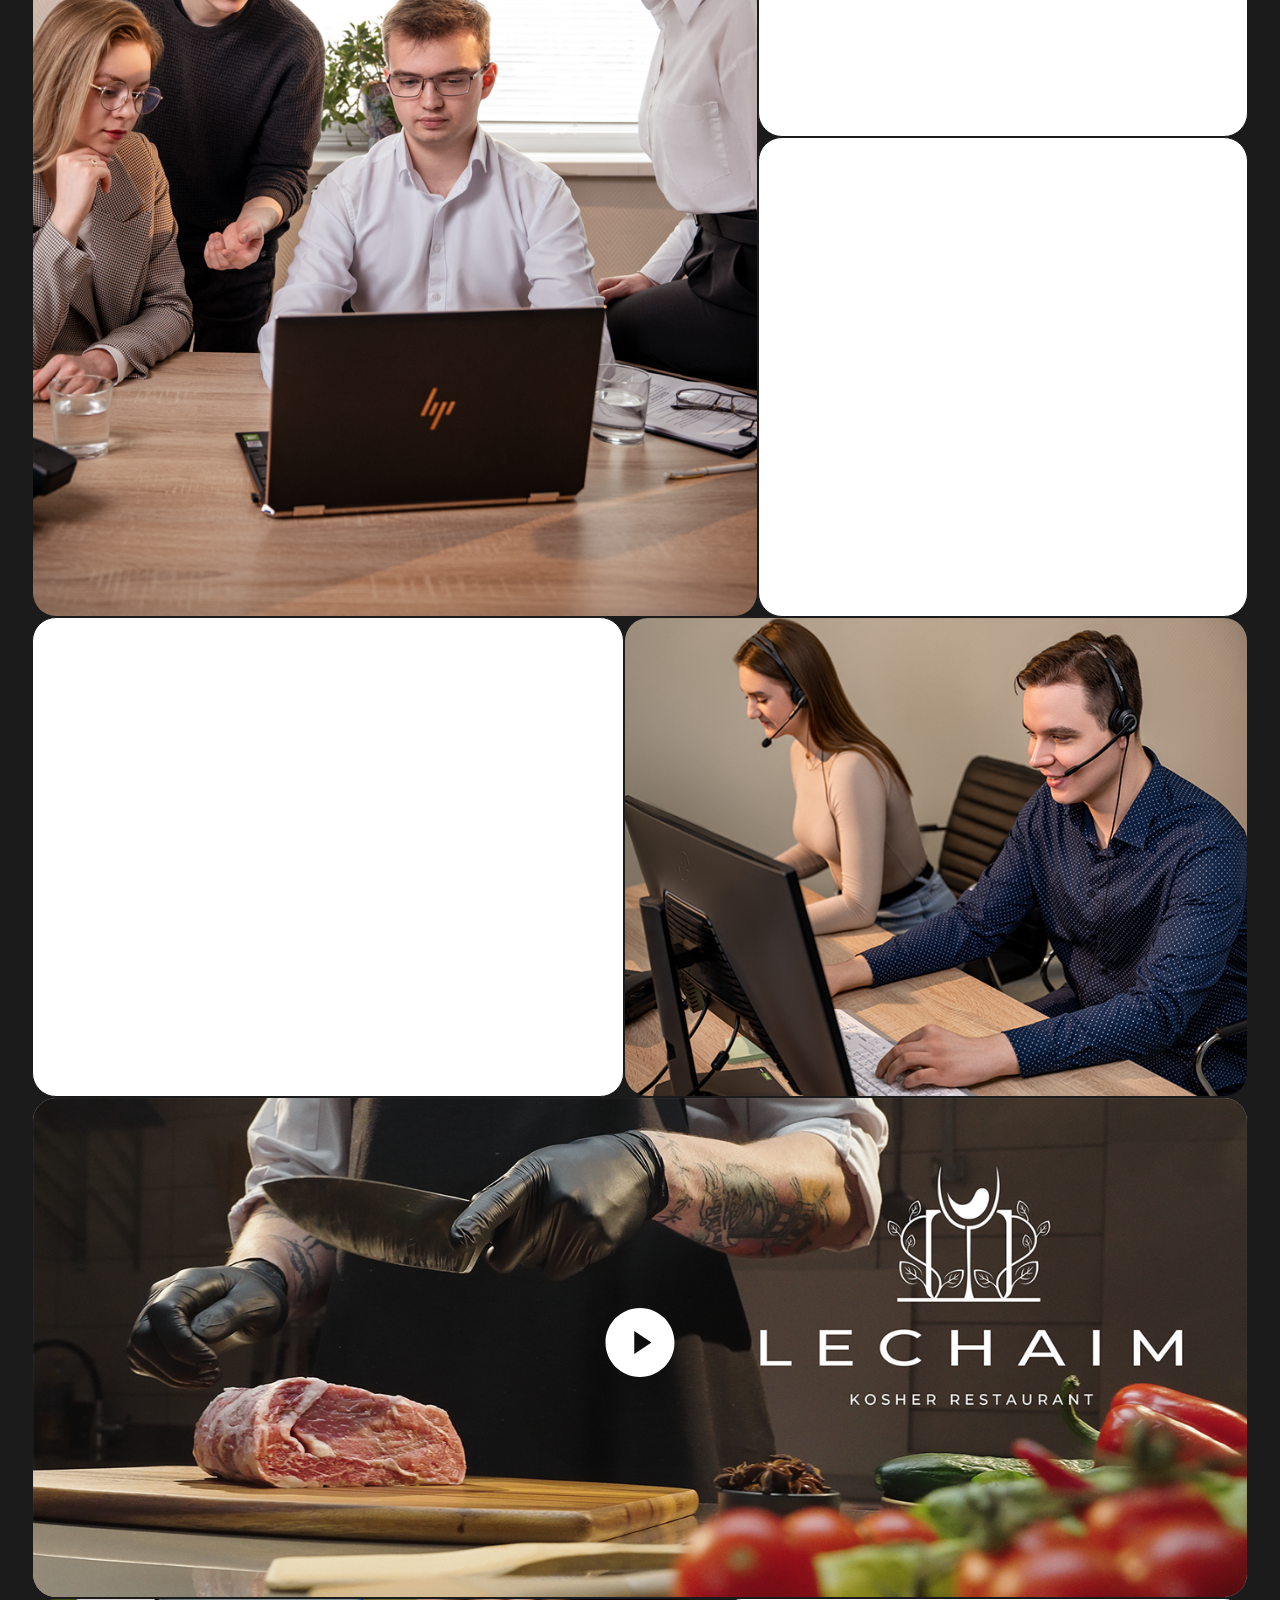
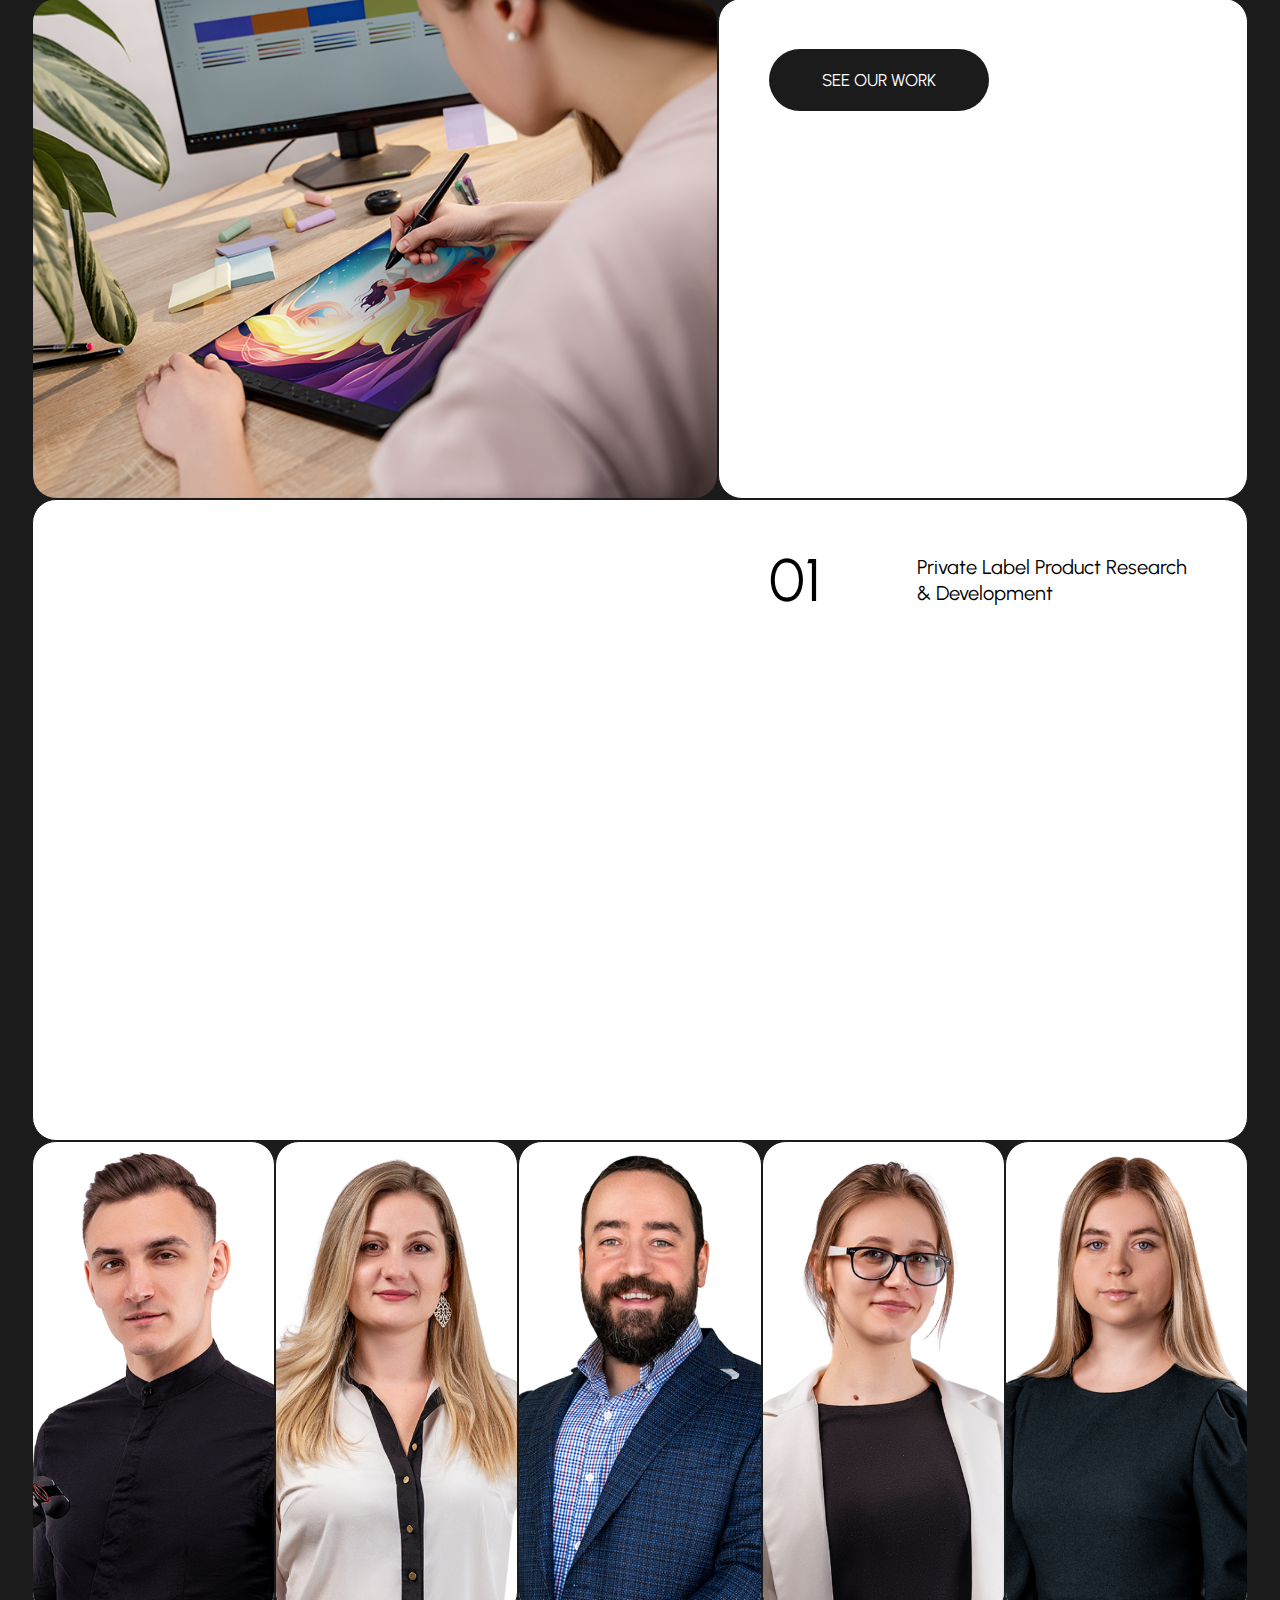
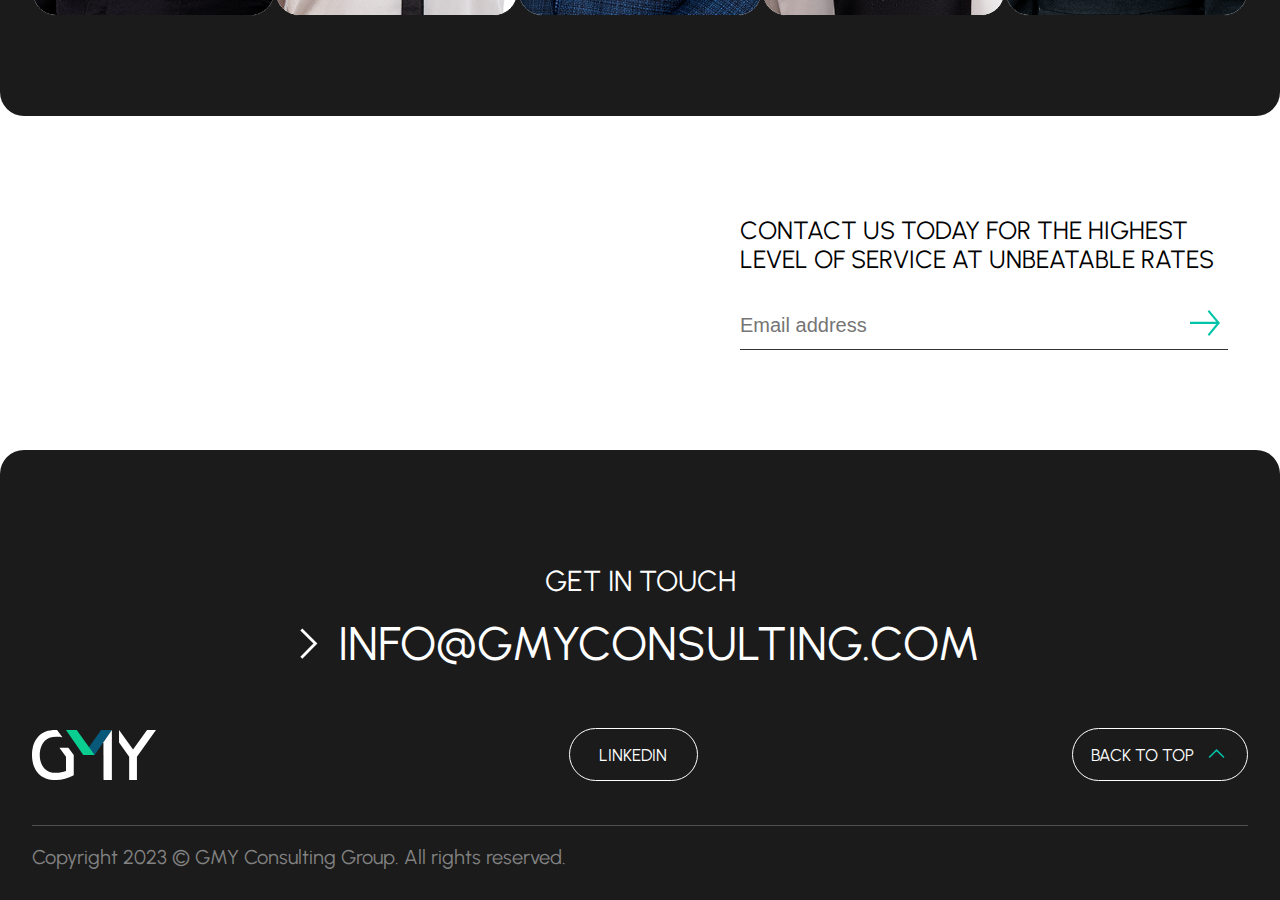
==== commit 0b12bc33: "changed video & video preview" ====
--- a/index.html
+++ b/index.html
@@ -260,6 +260,8 @@
                 </figure>
                 
                 <div class="Bookkeeping-containerInfo containerInfo innerPadding">
+                    <!-- <div class="Bookkeeping-dimming"></div> -->
+
                     <div class="Bookkeeping-info">
                         <div class="Bookkeeping-wrapperInfo mainText">
                             <h2 class="Bookkeeping-title h2 textUppercase upAnimationText">Bookkeeping</h2>
@@ -293,7 +295,7 @@
     
                         <div class="MedicalBilling-wrapperInfo secondaryText">
                             <h2 class="MedicalBilling-title h2 textUppercase">Medical Billing</h2>
-    
+
                             <p class="MedicalBilling-text textLarge ">
                                 Ensure the timely maintenance of your medical office by outsourcing your medical billing and coding needs to our specialists.
                                 <br><br> With us, you can save time and money while we take care of your billing needs. Our qualified medical billing specialists will optimize your processes, so you can focus on your patients without worrying about administrative work.
@@ -407,7 +409,7 @@
                 </div>
 
                 <div class="VideoProduction-previewVideo"></div>
-                <iframe id="player" class="VideoProduction-video" src="https://www.youtube.com/embed/ha5zCEAIjYk?enablejsapi=1&controls=0&iv_load_policy=3&modestbranding=1&hl=en&disablekb=1&rel=0" frameborder="0" allow="accelerometer; autoplay; clipboard-write; encrypted-media; gyroscope; picture-in-picture; web-share" allowfullscreen></iframe>
+                <iframe id="player" class="VideoProduction-video" src="https://www.youtube.com/embed/5_SGxF4RLgc?enablejsapi=1&controls=0&iv_load_policy=3&modestbranding=1&hl=en&disablekb=1&rel=0" frameborder="0" allow="accelerometer; autoplay; clipboard-write; encrypted-media; gyroscope; picture-in-picture; web-share" allowfullscreen></iframe>
             </div>
         </section>
 
--- a/css/styles.css
+++ b/css/styles.css
@@ -21,6 +21,7 @@
 @import 'portfolioGraphicDesign.css';
 @import 'portfolioHeader.css';
 @import 'portfolioPresentation.css';
+@import 'PortfolioVideoProduction.css';
 
 /* fonts */
 
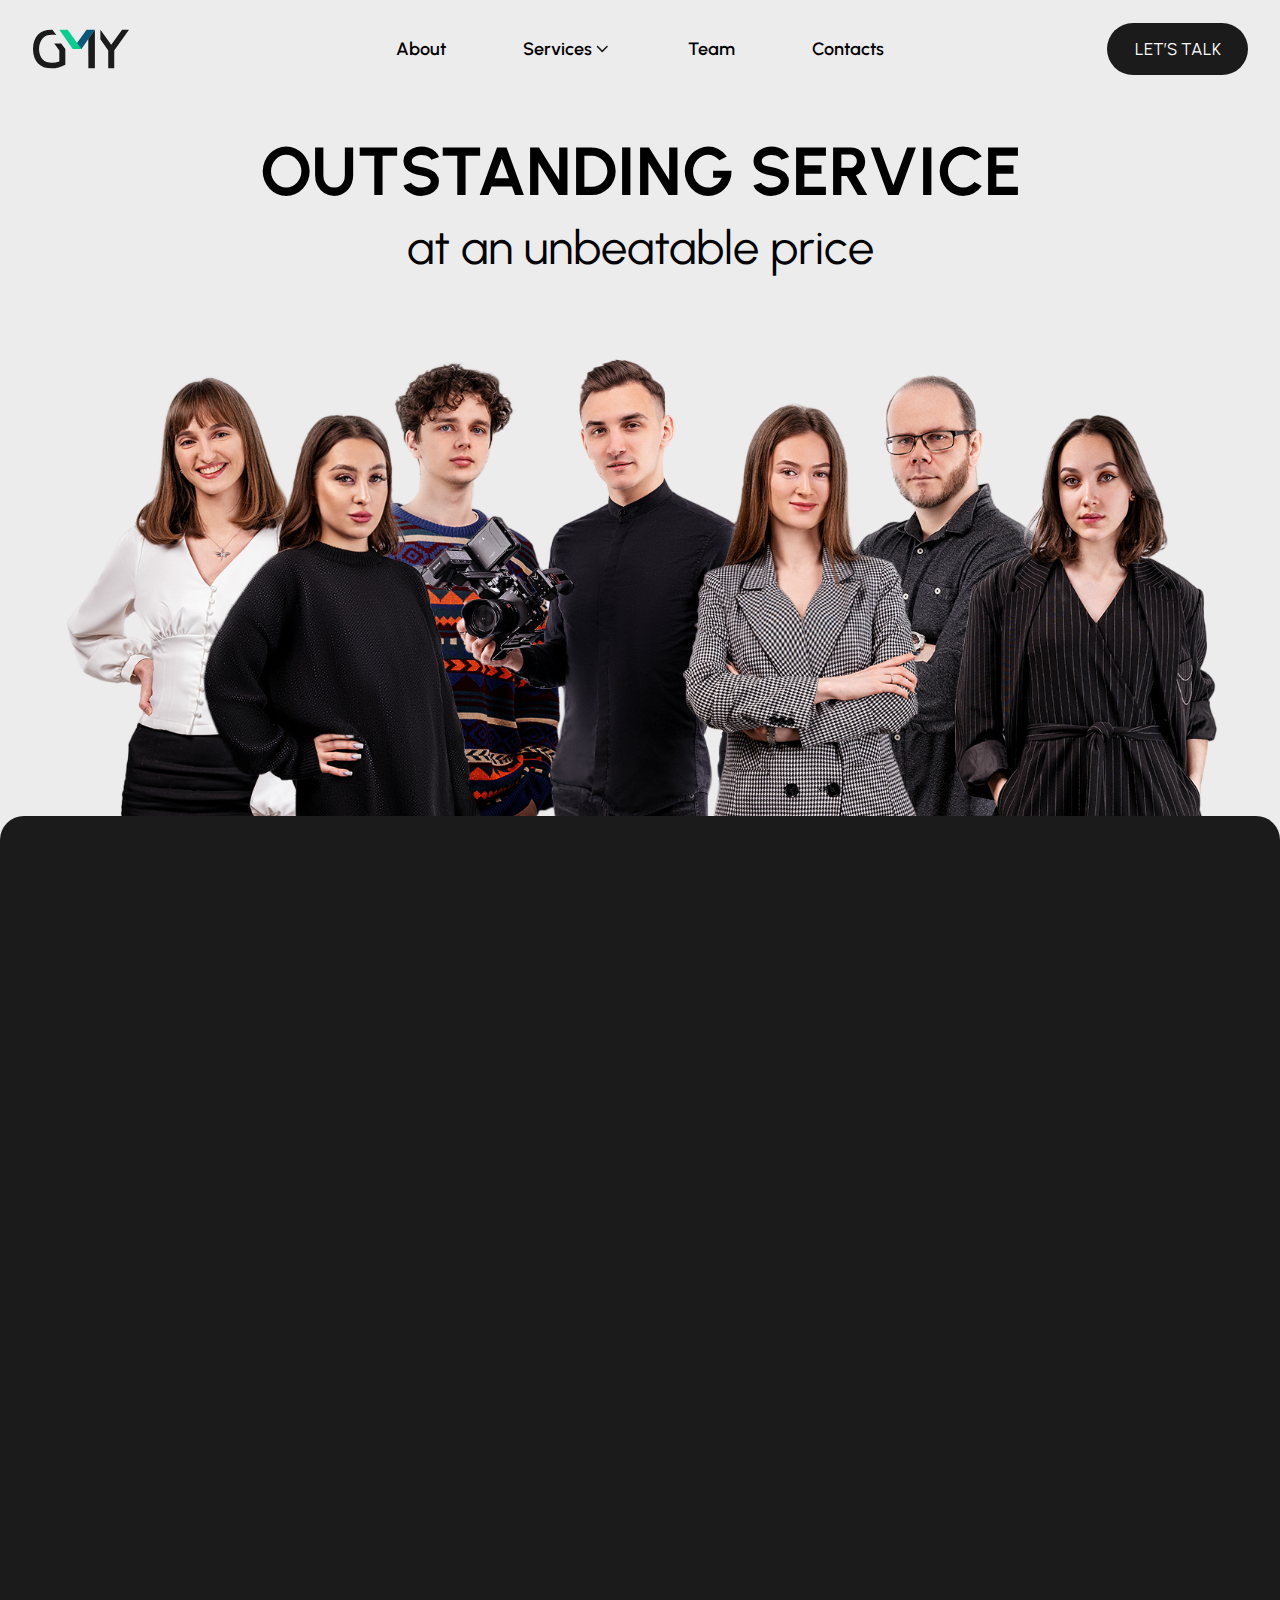
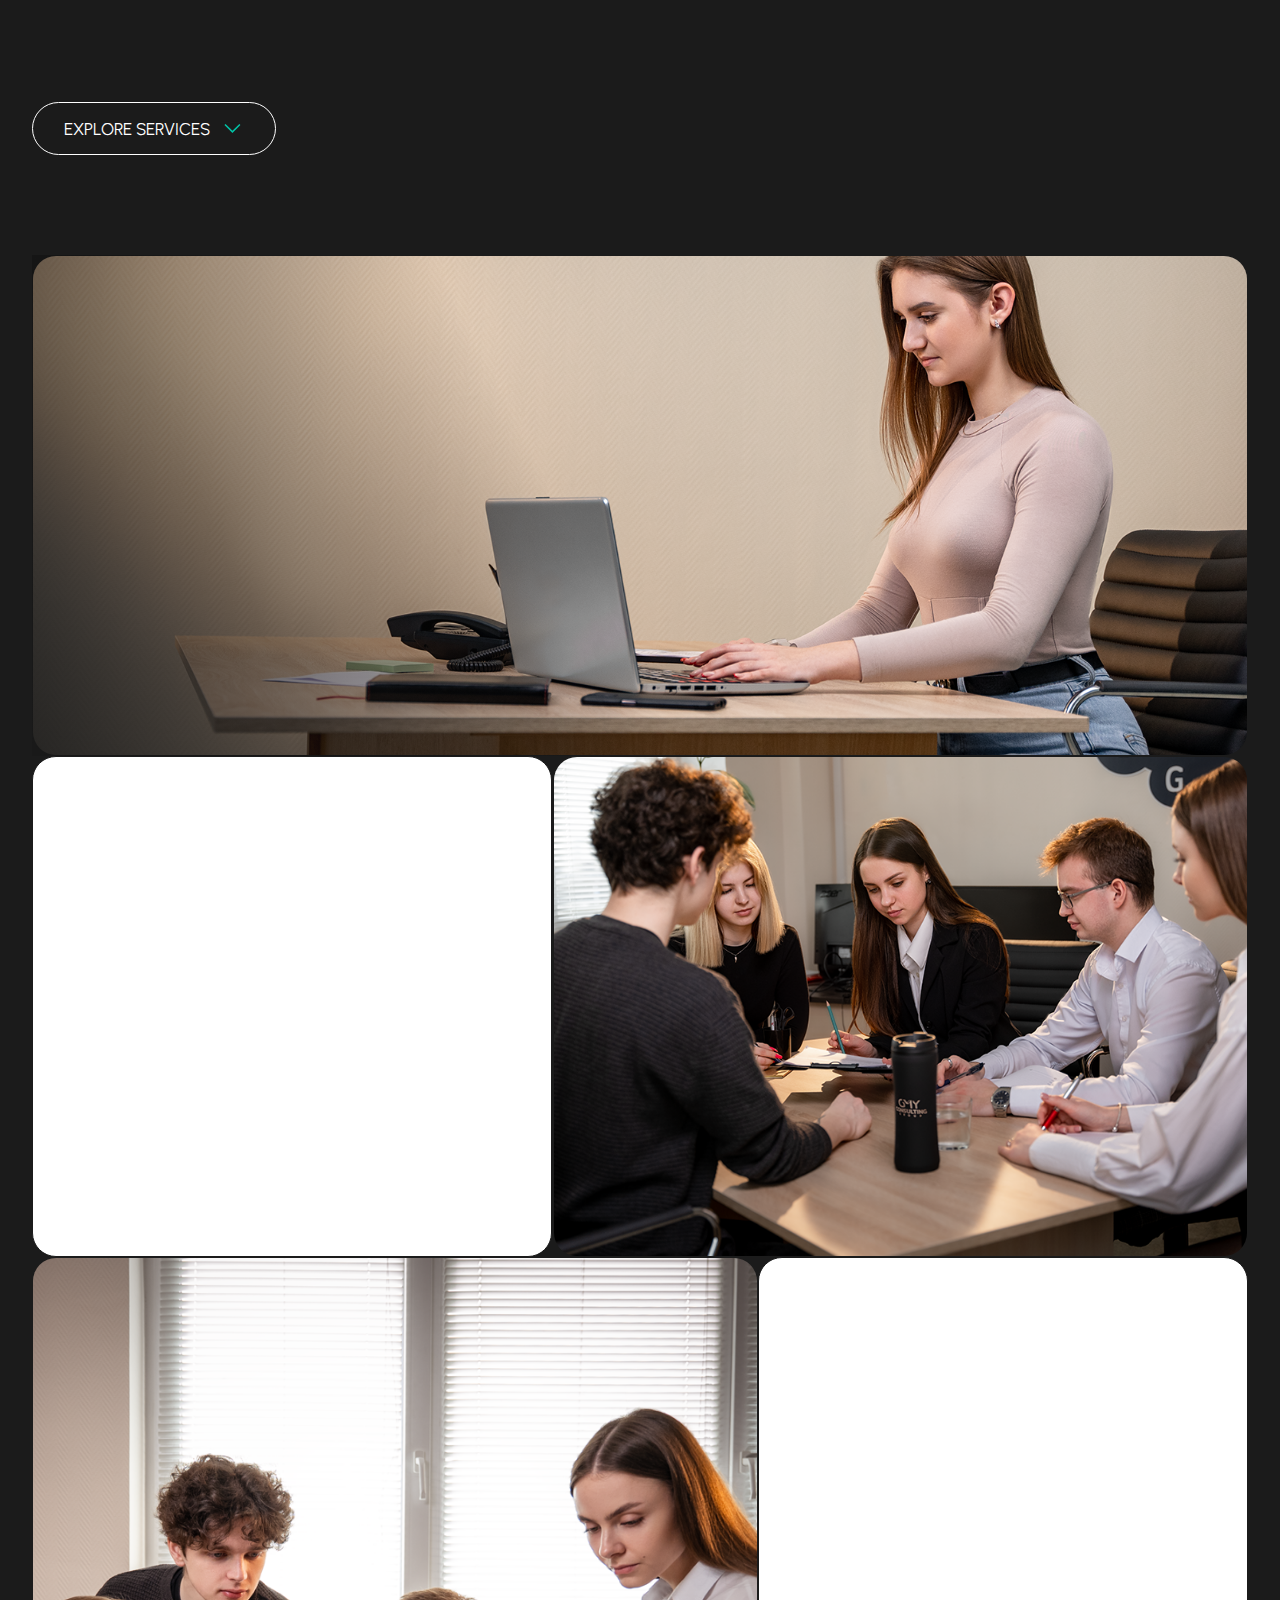
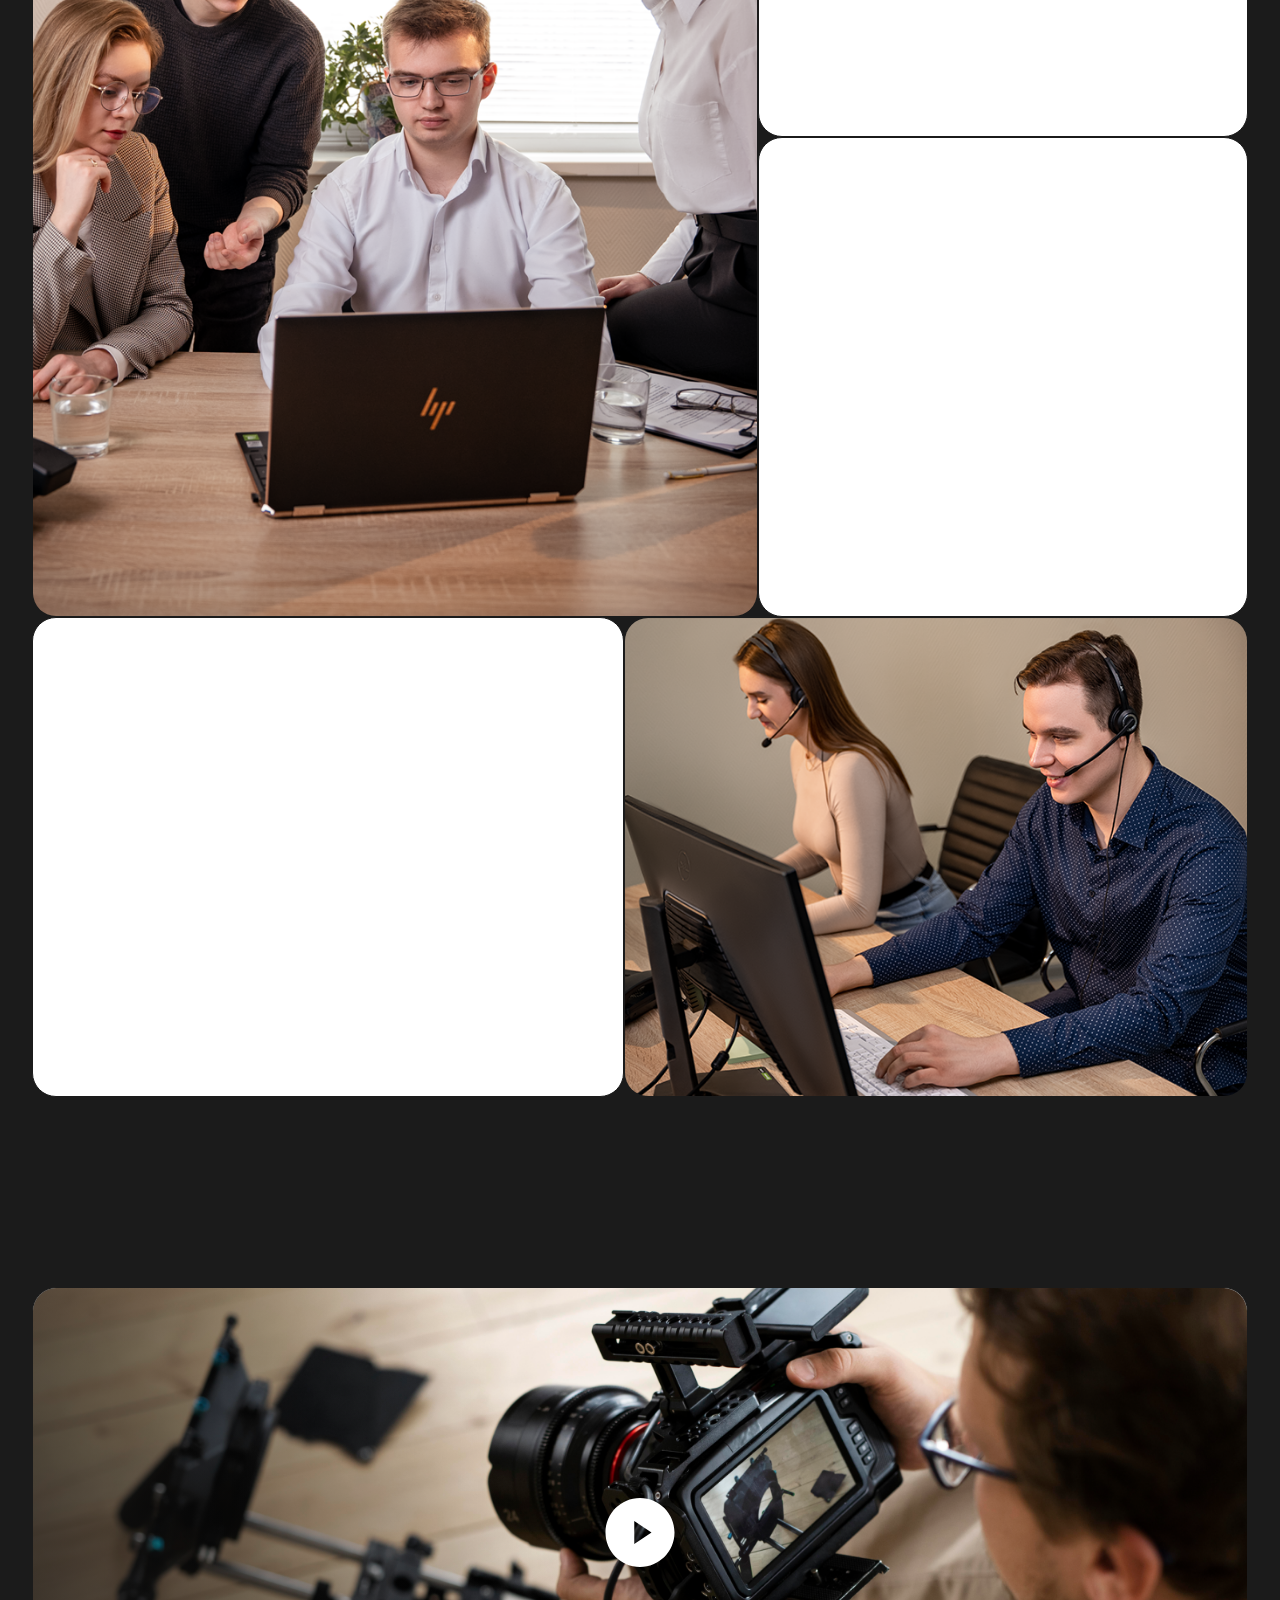
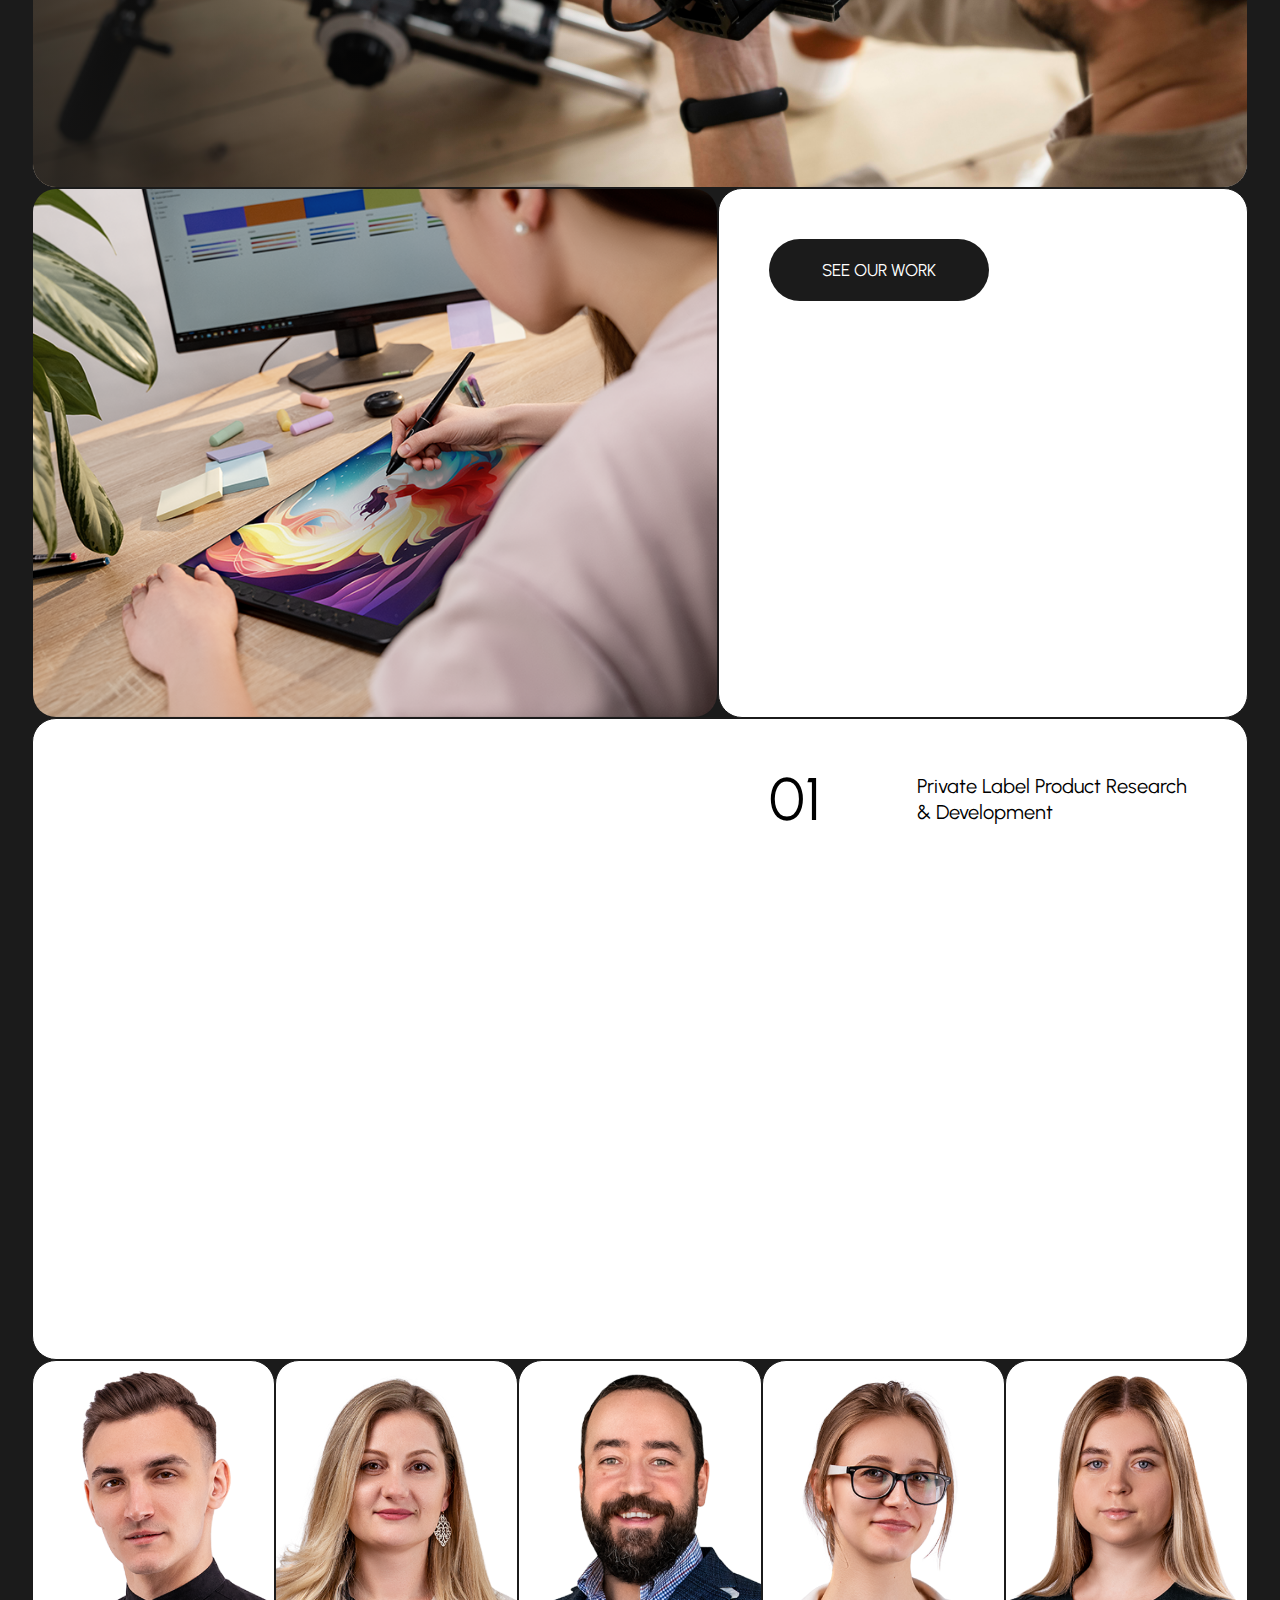
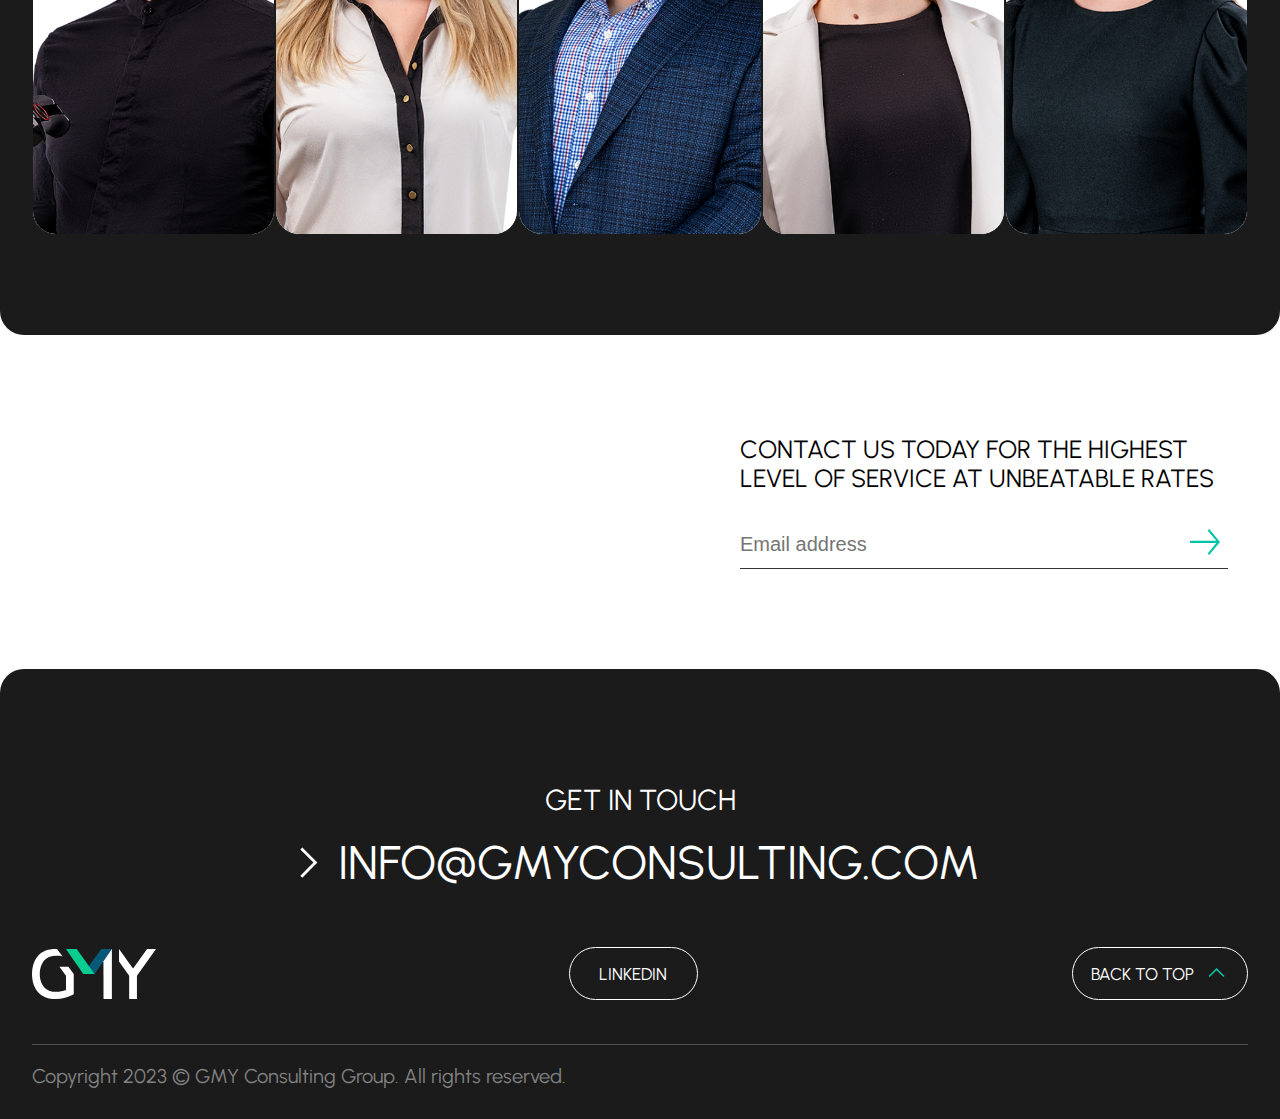
==== commit d191594f: "edits to the layout" ====
--- a/index.html
+++ b/index.html
@@ -258,11 +258,11 @@
                 <figure>
                     <img class="Bookkeeping-image borderRadiusFull" src="./assets/images/imageBookkeeping.png" alt="">
                 </figure>
+
+                <div class="Bookkeeping-dimming"></div>
                 
                 <div class="Bookkeeping-containerInfo containerInfo innerPadding">
-                    <!-- <div class="Bookkeeping-dimming"></div> -->
-
-                    <div class="Bookkeeping-info">
+                    <div class="Bookkeeping-info innerWrapperInfo">
                         <div class="Bookkeeping-wrapperInfo mainText">
                             <h2 class="Bookkeeping-title h2 textUppercase upAnimationText">Bookkeeping</h2>
     
@@ -286,7 +286,7 @@
         <section class="MedicalBilling-container blackTheme mobilePadding" id="medicalBilling">
             <div class="MedicalBilling-wrapper maxContainerSize">
                 <div class="MedicalBilling-containerInfo containerInfo innerPadding borderRadiusFull">
-                    <div class="MedicalBilling-info">
+                    <div class="MedicalBilling-info innerWrapperInfo">
                         <div class="MedicalBilling-wrapperInfo mainText">
                             <h2 class="MedicalBilling-title h2 textUppercase upAnimationText">Medical Billing</h2>
     
@@ -317,7 +317,7 @@
                     <img class="Management-image borderRadiusFull" src="./assets/images/imageManagement.png" alt="">
 
                     <div class="Management-containerInfo containerInfo innerPadding borderRadiusFull">
-                        <div class="Management-info">
+                        <div class="Management-info innerWrapperInfo">
                             <div class="Management-weapperInfo mainText">
                                 <h2 class="Management-title h2 textUppercase upAnimationText">AR Management</h2>
         
@@ -337,7 +337,7 @@
                     </div>
         
                     <div class="Management-containerInfo containerInfo innerPadding borderRadiusFull">
-                        <div class="Management-info">
+                        <div class="Management-info innerWrapperInfo">
                             <div class="Management-weapperInfo mainText">
                                 <h2 class="Management-title h2 textUppercase upAnimationText">AP Management</h2>
         
@@ -361,7 +361,7 @@
         <section class="CustomerService-container blackTheme mobilePadding" id="customerService">
             <div class="CustomerService-wrapper maxContainerSize">
                 <div class="CustomerService-containerInfo containerInfo innerPadding borderRadiusFull">
-                    <div class="CustomerService-info">
+                    <div class="CustomerService-info innerWrapperInfo">
                         <div class="CustomerService-wrapperInfo mainText">
                             <h2 class="CustomerService-title h2 textUppercase upAnimationText">Customer Service</h2>
                             
@@ -391,24 +391,27 @@
                 <img class="VideoProduction-iconPlay" src="./assets/icons/iconPlayVideo.svg" />
 
                 <div class="VideoProduction-containerInfo containerInfo innerPadding">
-                    <div class="VideoProduction-wrapperInfo mainText">
-                        <h2 class="VideoProduction-title h2 textUppercase upAnimationText">Video Production</h2>
-
-                        <p class="VideoProduction-text textLarge upAnimationText">Take advantage of innovative video production services for marketing success</p>
-                    </div>
-
-                    <div class="VideoProduction-wrapperInfo secondaryText">
-                        <h2 class="VideoProduction-title h2 textUppercase">Video Production</h2>
-
-                        <p class="VideoProduction-text textLarge">
-                            Take advantage of innovative video production services for marketing success.
-                            <br><br> Our experienced professionals use the latest equipment and techniques to create superior videos that help you tell your story and drive sales.
-                            <br><br> Benefit from our high-quality videos and marketing video production services for guaranteed results.
-                        </p>
+                    <div class="VideoProduction-info innerWrapperInfo">
+                        <div class="VideoProduction-wrapperInfo mainText">
+                            <h2 class="VideoProduction-title h2 textUppercase upAnimationText">Video Production</h2>
+    
+                            <p class="VideoProduction-text textLarge upAnimationText">Take advantage of innovative video production services for marketing success</p>
+                        </div>
+    
+                        <div class="VideoProduction-wrapperInfo secondaryText">
+                            <h2 class="VideoProduction-title h2 textUppercase">Video Production</h2>
+    
+                            <p class="VideoProduction-text textLarge">
+                                Take advantage of innovative video production services for marketing success.
+                                <br><br> Our experienced professionals use the latest equipment and techniques to create superior videos that help you tell your story and drive sales.
+                                <br><br> Benefit from our high-quality videos and marketing video production services for guaranteed results.
+                            </p>
+                        </div>
                     </div>
                 </div>
 
                 <div class="VideoProduction-previewVideo"></div>
+                <div class="VideoProduction-dimming"></div>
                 <iframe id="player" class="VideoProduction-video" src="https://www.youtube.com/embed/5_SGxF4RLgc?enablejsapi=1&controls=0&iv_load_policy=3&modestbranding=1&hl=en&disablekb=1&rel=0" frameborder="0" allow="accelerometer; autoplay; clipboard-write; encrypted-media; gyroscope; picture-in-picture; web-share" allowfullscreen></iframe>
             </div>
         </section>
@@ -422,7 +425,7 @@
                 <div class="GraphicDesign-containerInfo containerInfo innerPadding borderRadiusFull">
                     <a class="GraphicDesign-linkToPortfolioPage primary textUppercase textBtn" href="./portfolio.html">see our work</a>
 
-                    <div class="GraphicDesign-info">
+                    <div class="GraphicDesign-info innerWrapperInfo">
                         <div class="GraphicDesign-wrapperInfo mainText">
                             <h2 class="GraphicDesign-title h2 textUppercase upAnimationText">Graphic Design</h2>
 
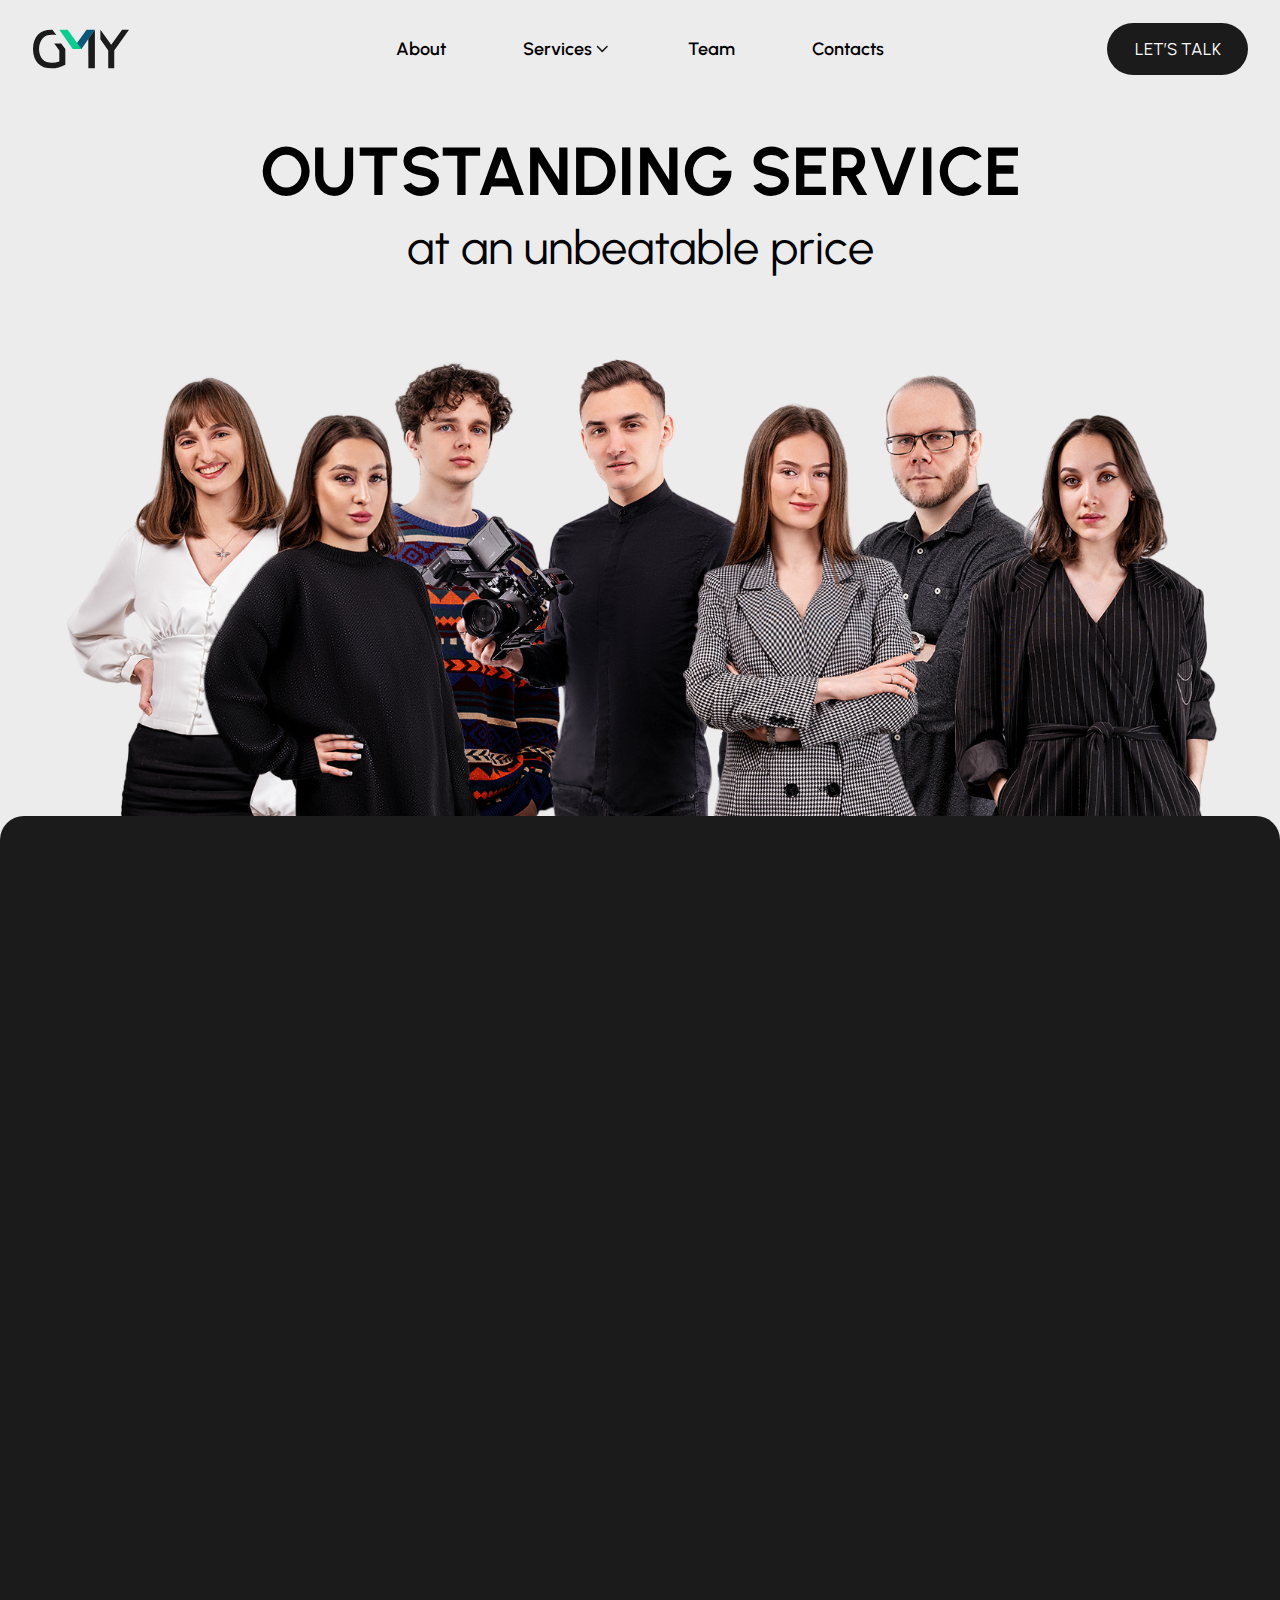
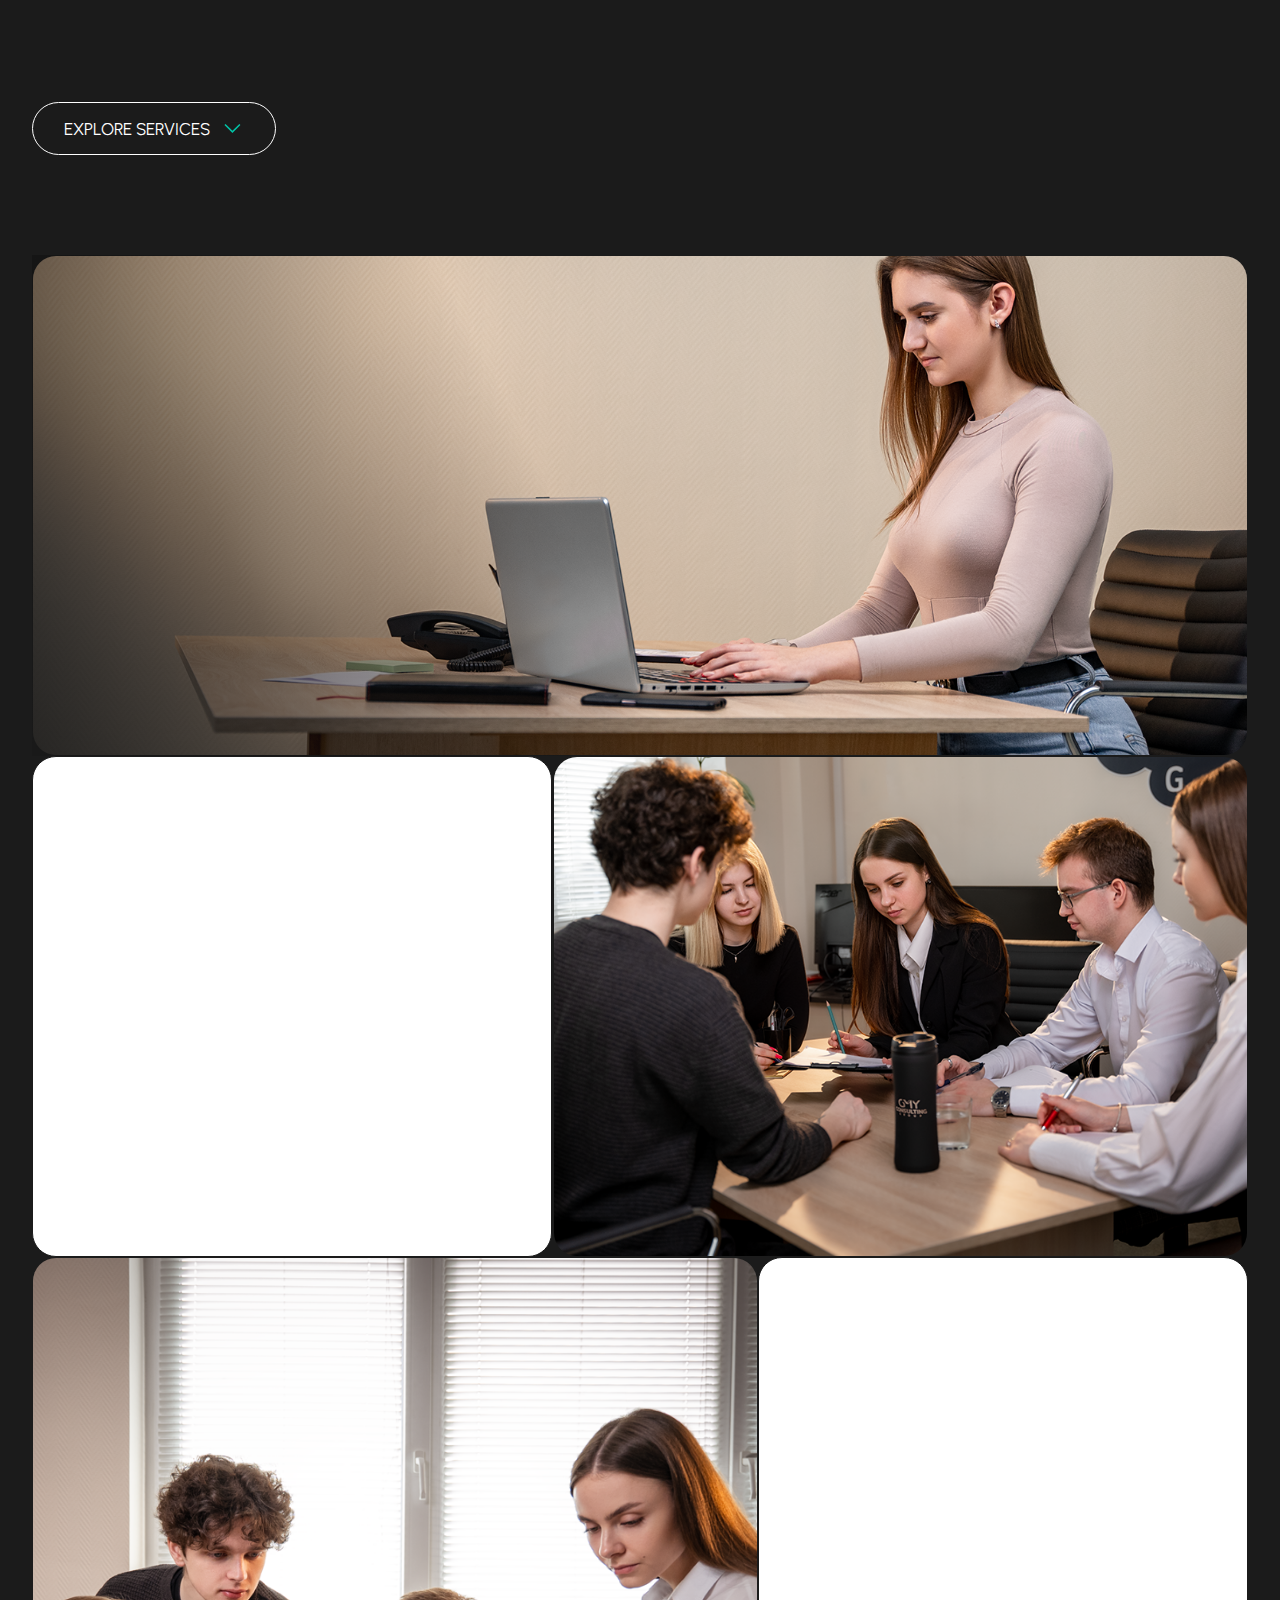
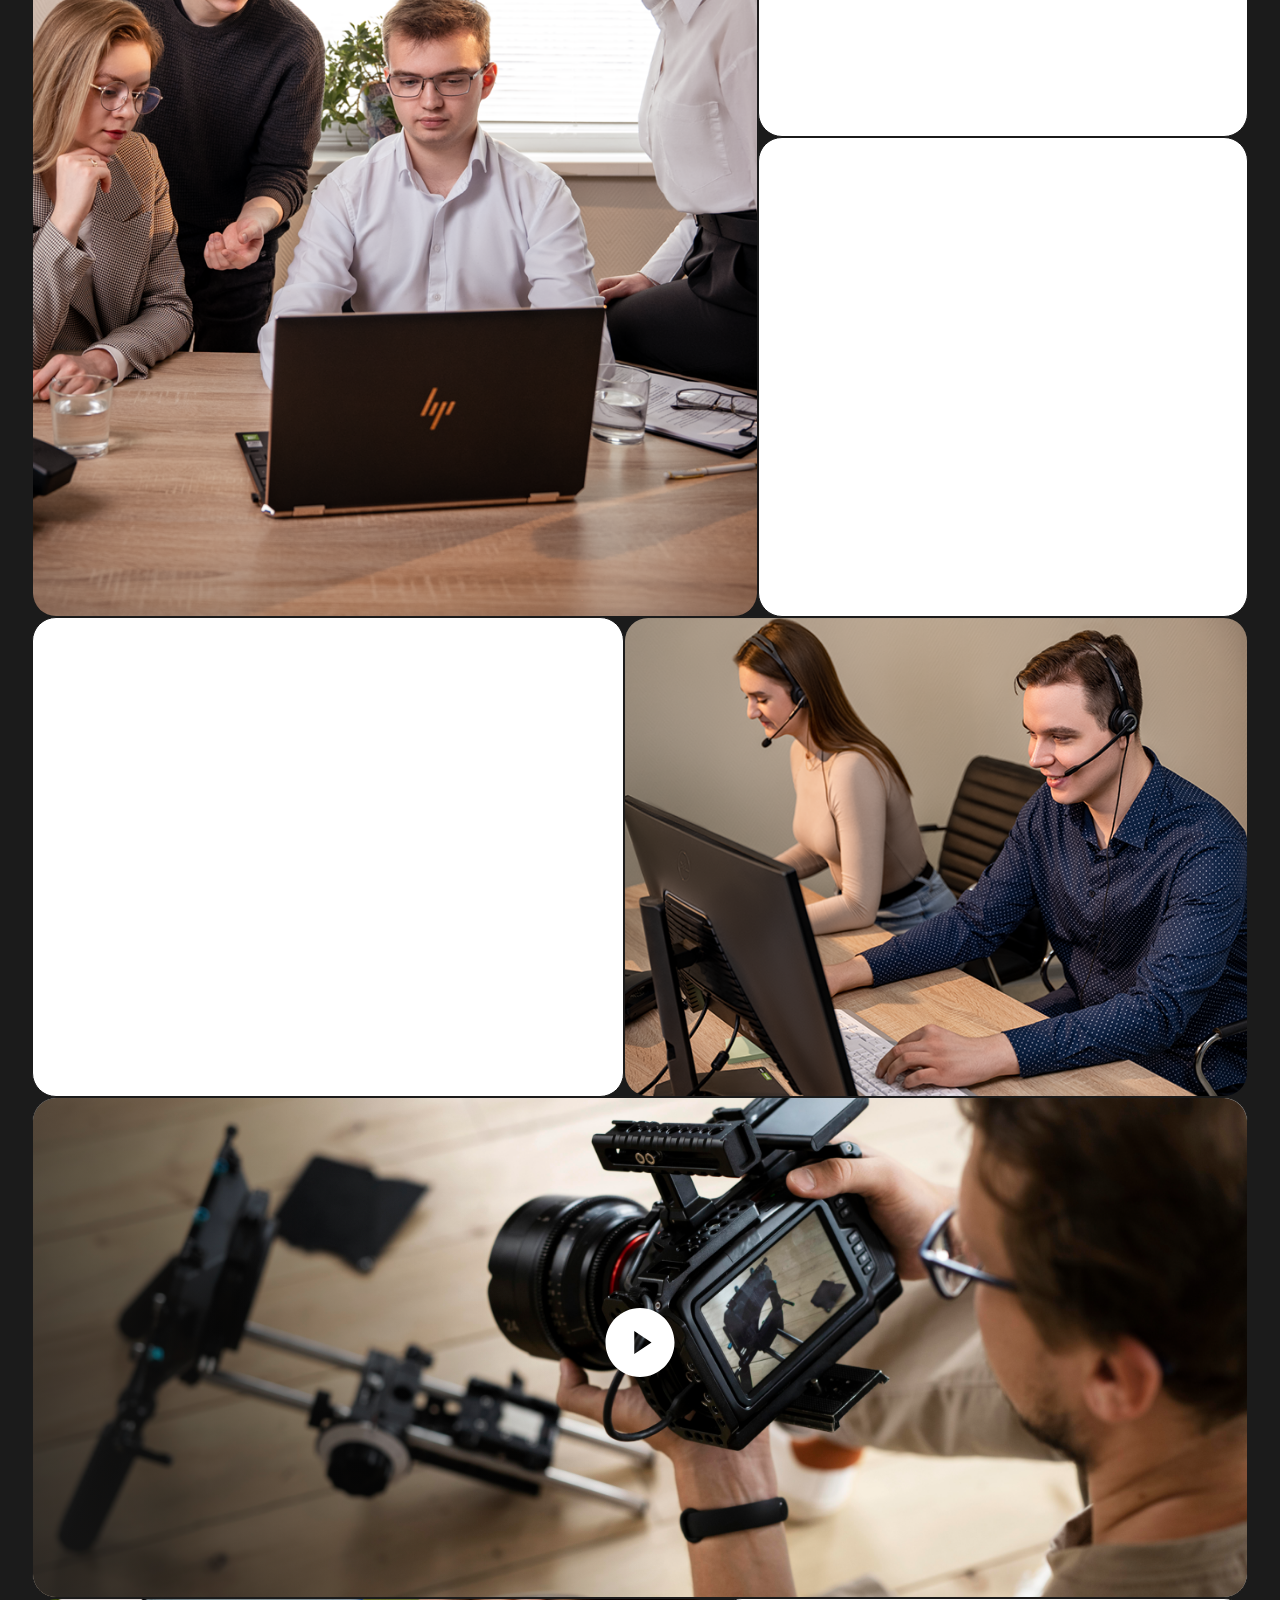
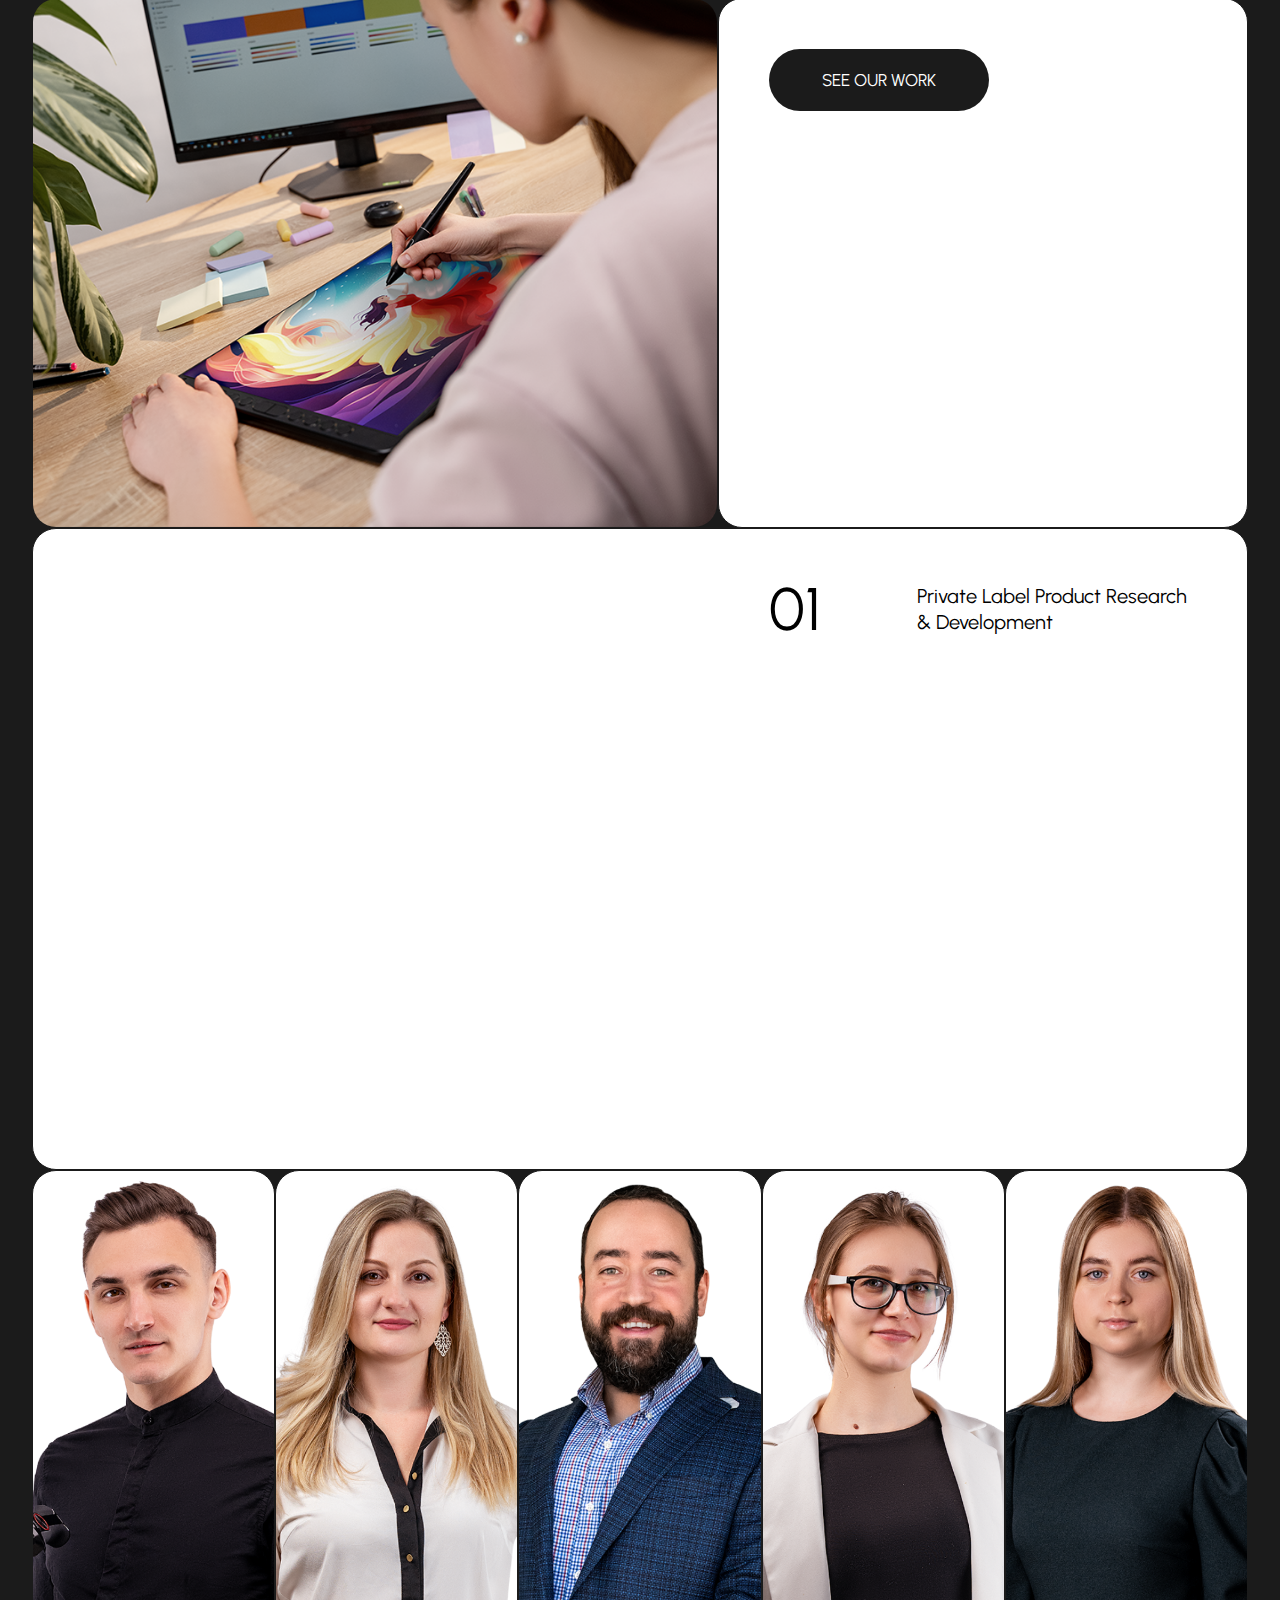
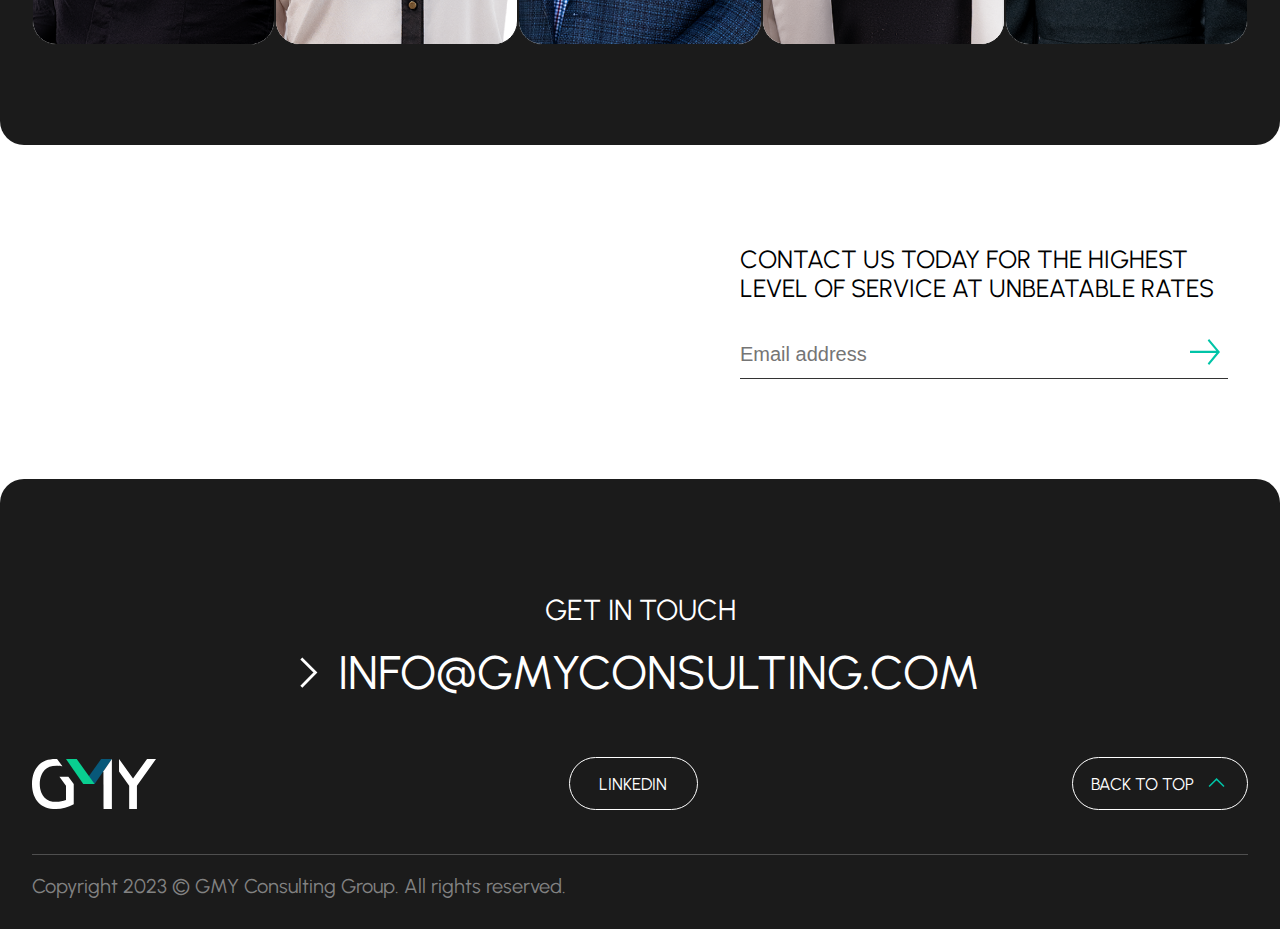
==== commit 30c96bbe: "fixed portfolio" ====
--- a/index.html
+++ b/index.html
@@ -193,9 +193,11 @@
                     <p class="Main-text h2">at an unbeatable price</p>
                 </div>
 
-                <figure>
-                    <img class="Main-imageBackground" src="./assets/images/mainBG.png" alt="main background" />
-                </figure>
+                <div class="Main-containerImageBackground">
+                    <figure>
+                        <img class="Main-imageBackground" src="./assets/images/mainBG.png" alt="main background" />
+                    </figure>
+                </div>
             </div>
         </main>
 
@@ -558,7 +560,7 @@
         </section>
 
         <section class="Contacts-container maxContainerSize mobilePadding" id="contacts">
-            <h1 class="Contacts-title h1 downAnimationText">LET'S WORK TOGETHER</h1>
+            <h1 class="Contacts-title h1 downAnimationText">LET'S WORK <br> TOGETHER</h1>
 
             <div class="Contacts-containerInput">
                 <p class="Contacts-inputText textUppercase">Contact us today for the highest level of service at unbeatable rates</p>
--- a/css/styles.css
+++ b/css/styles.css
@@ -21,7 +21,8 @@
 @import 'portfolioGraphicDesign.css';
 @import 'portfolioHeader.css';
 @import 'portfolioPresentation.css';
-@import 'PortfolioVideoProduction.css';
+@import 'portfolioVideoProduction.css';
+@import 'portfolioFooter.css';
 
 /* fonts */
 
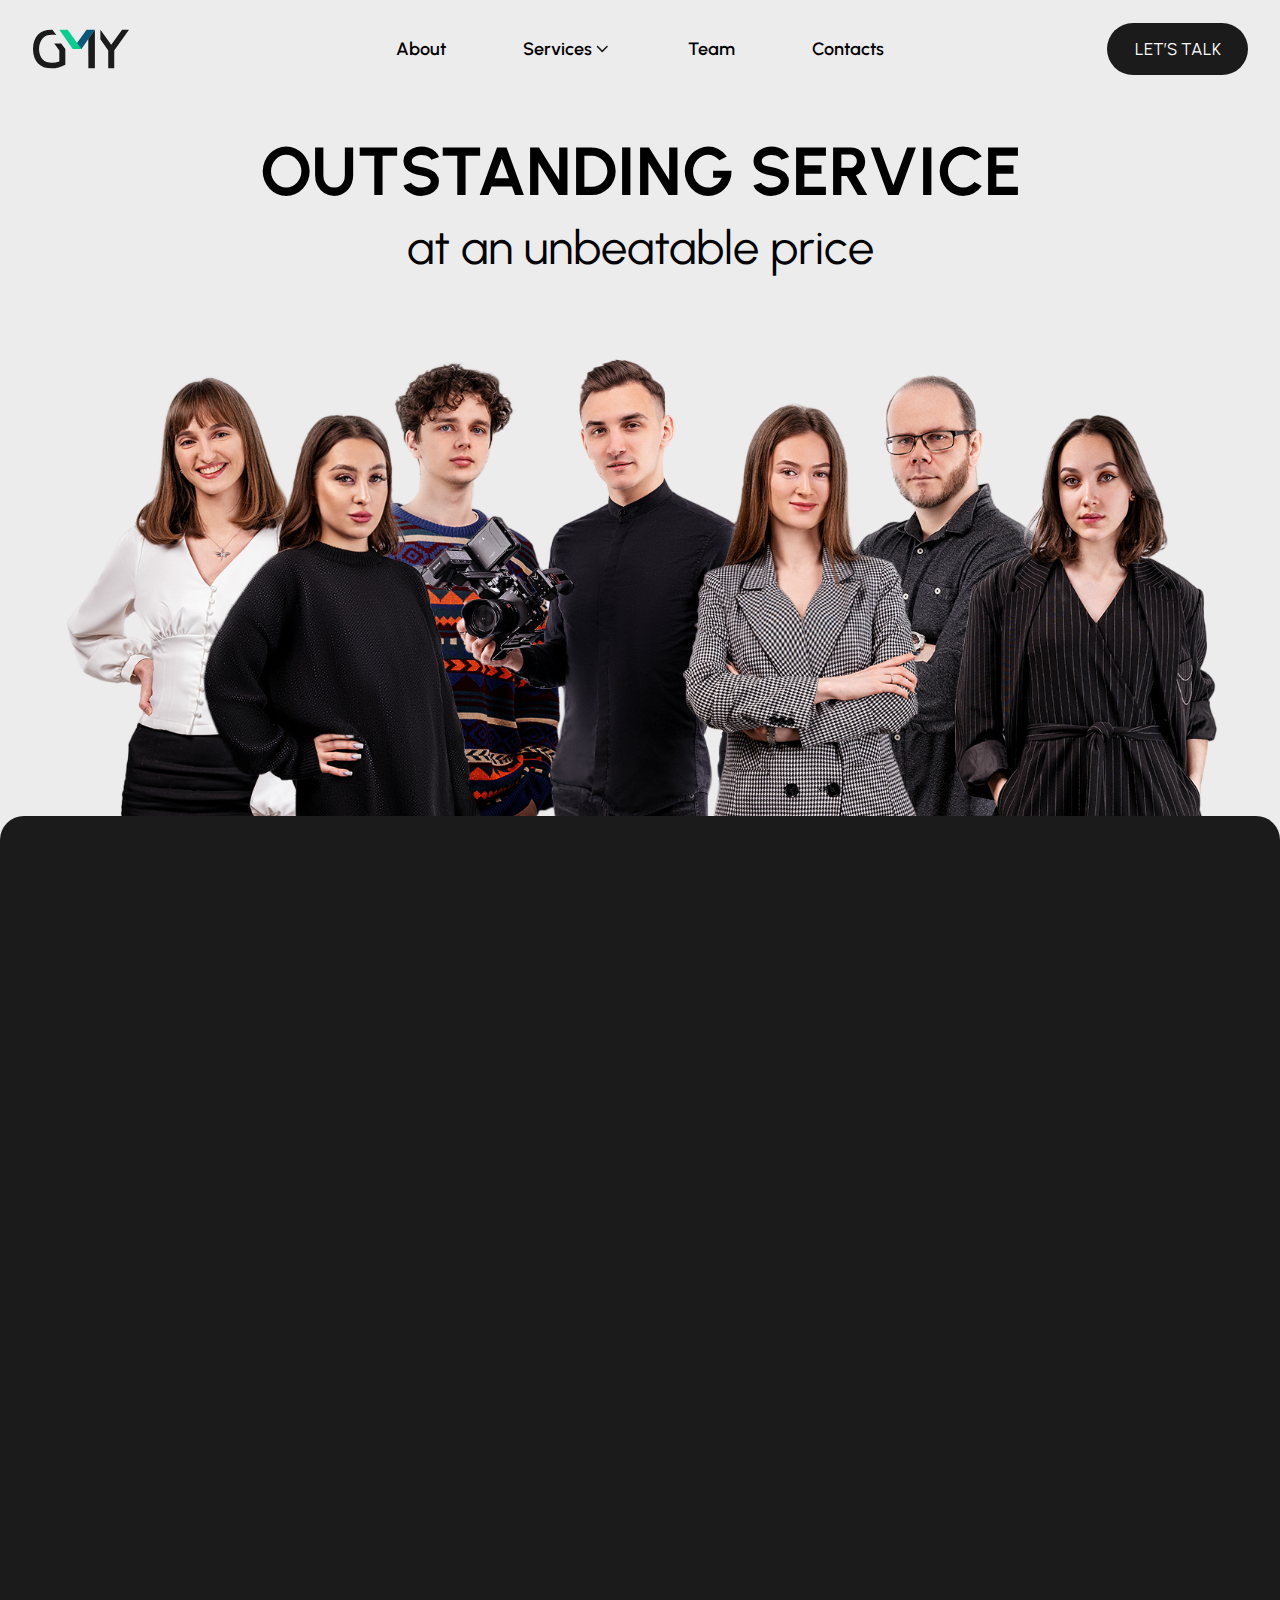
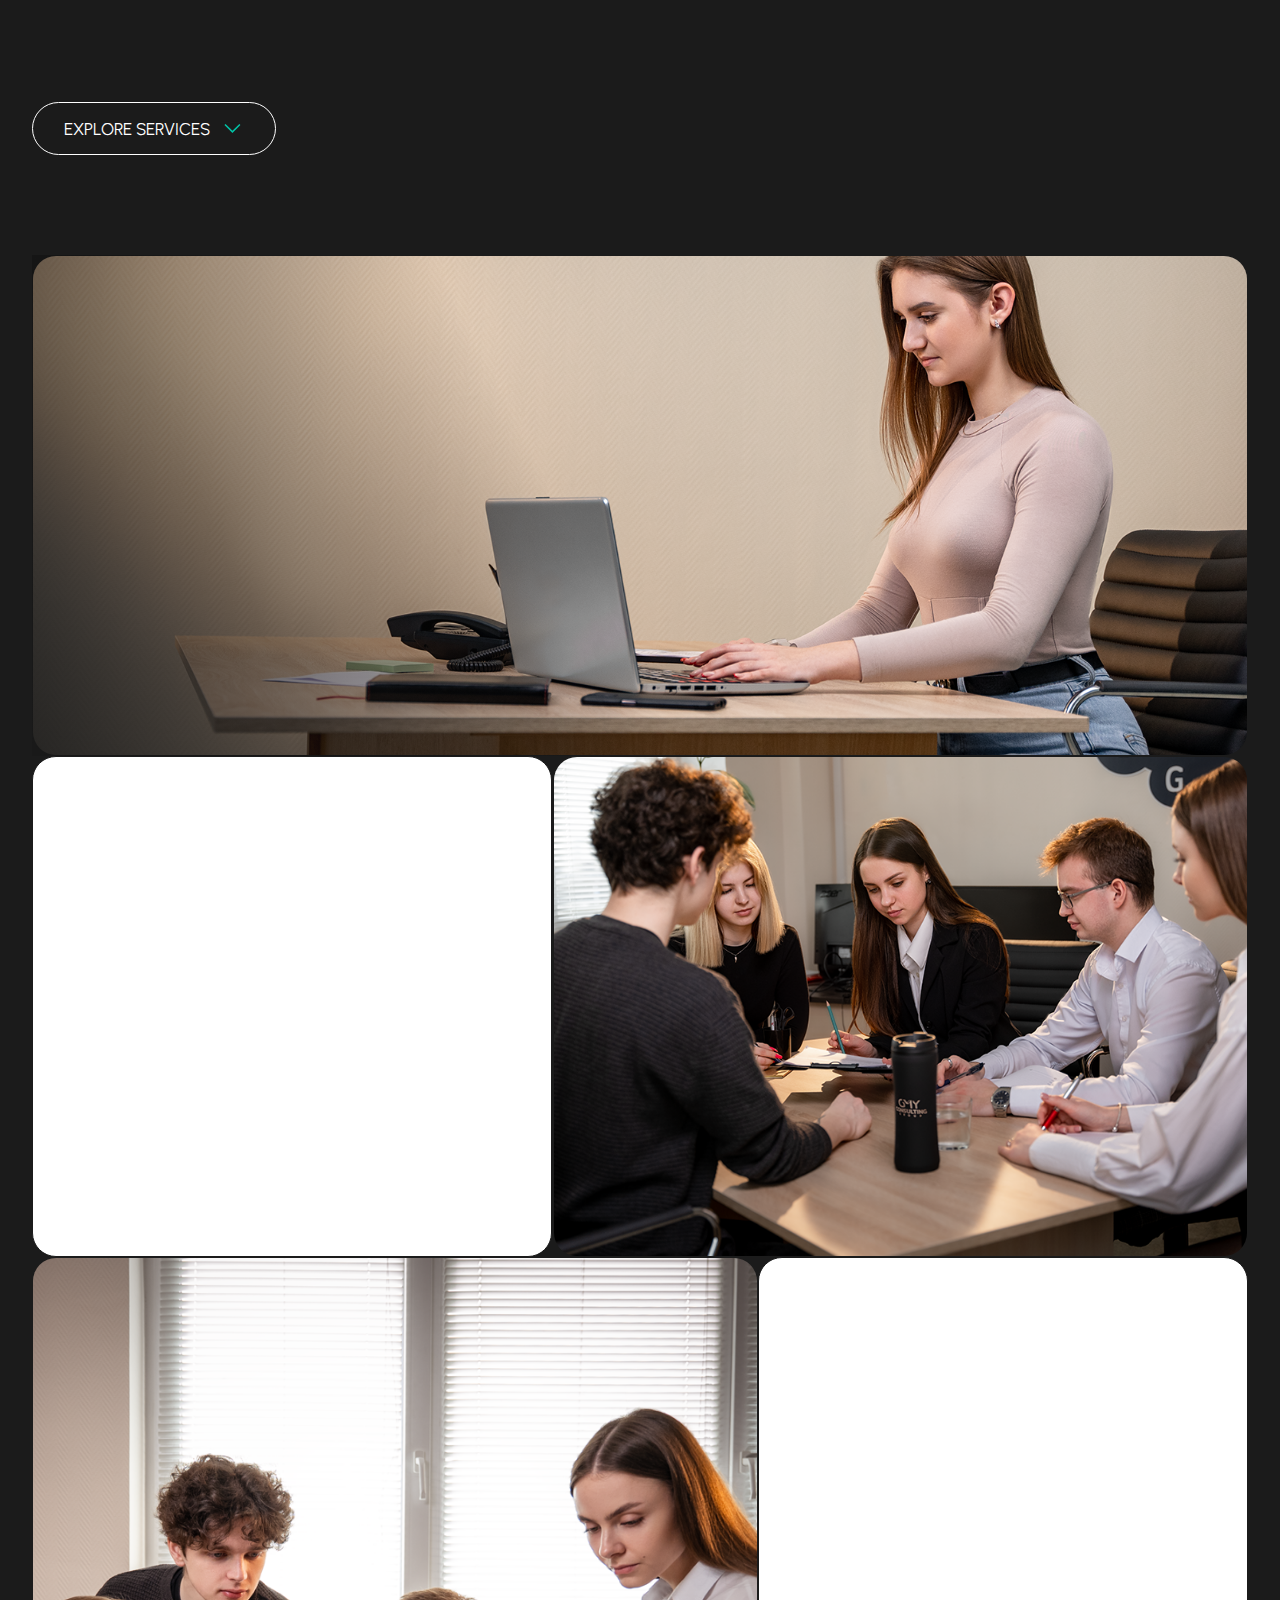
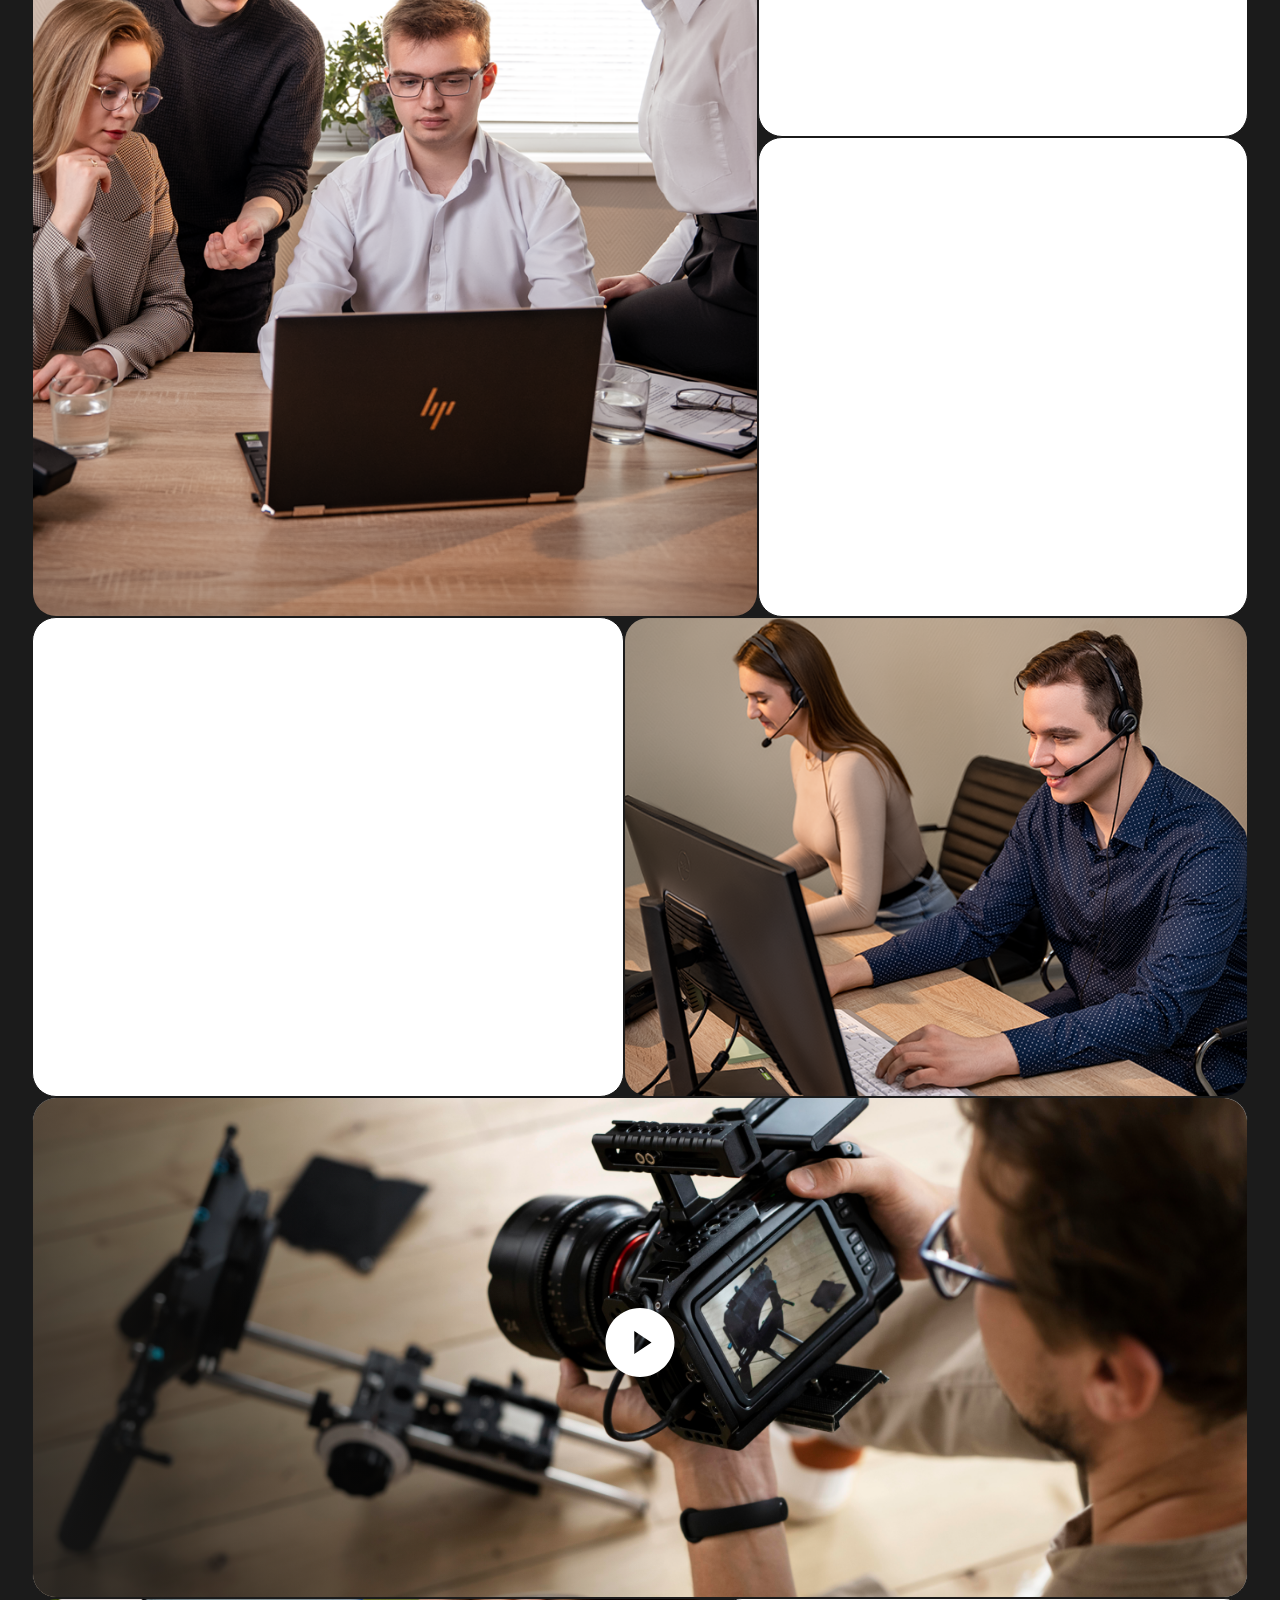
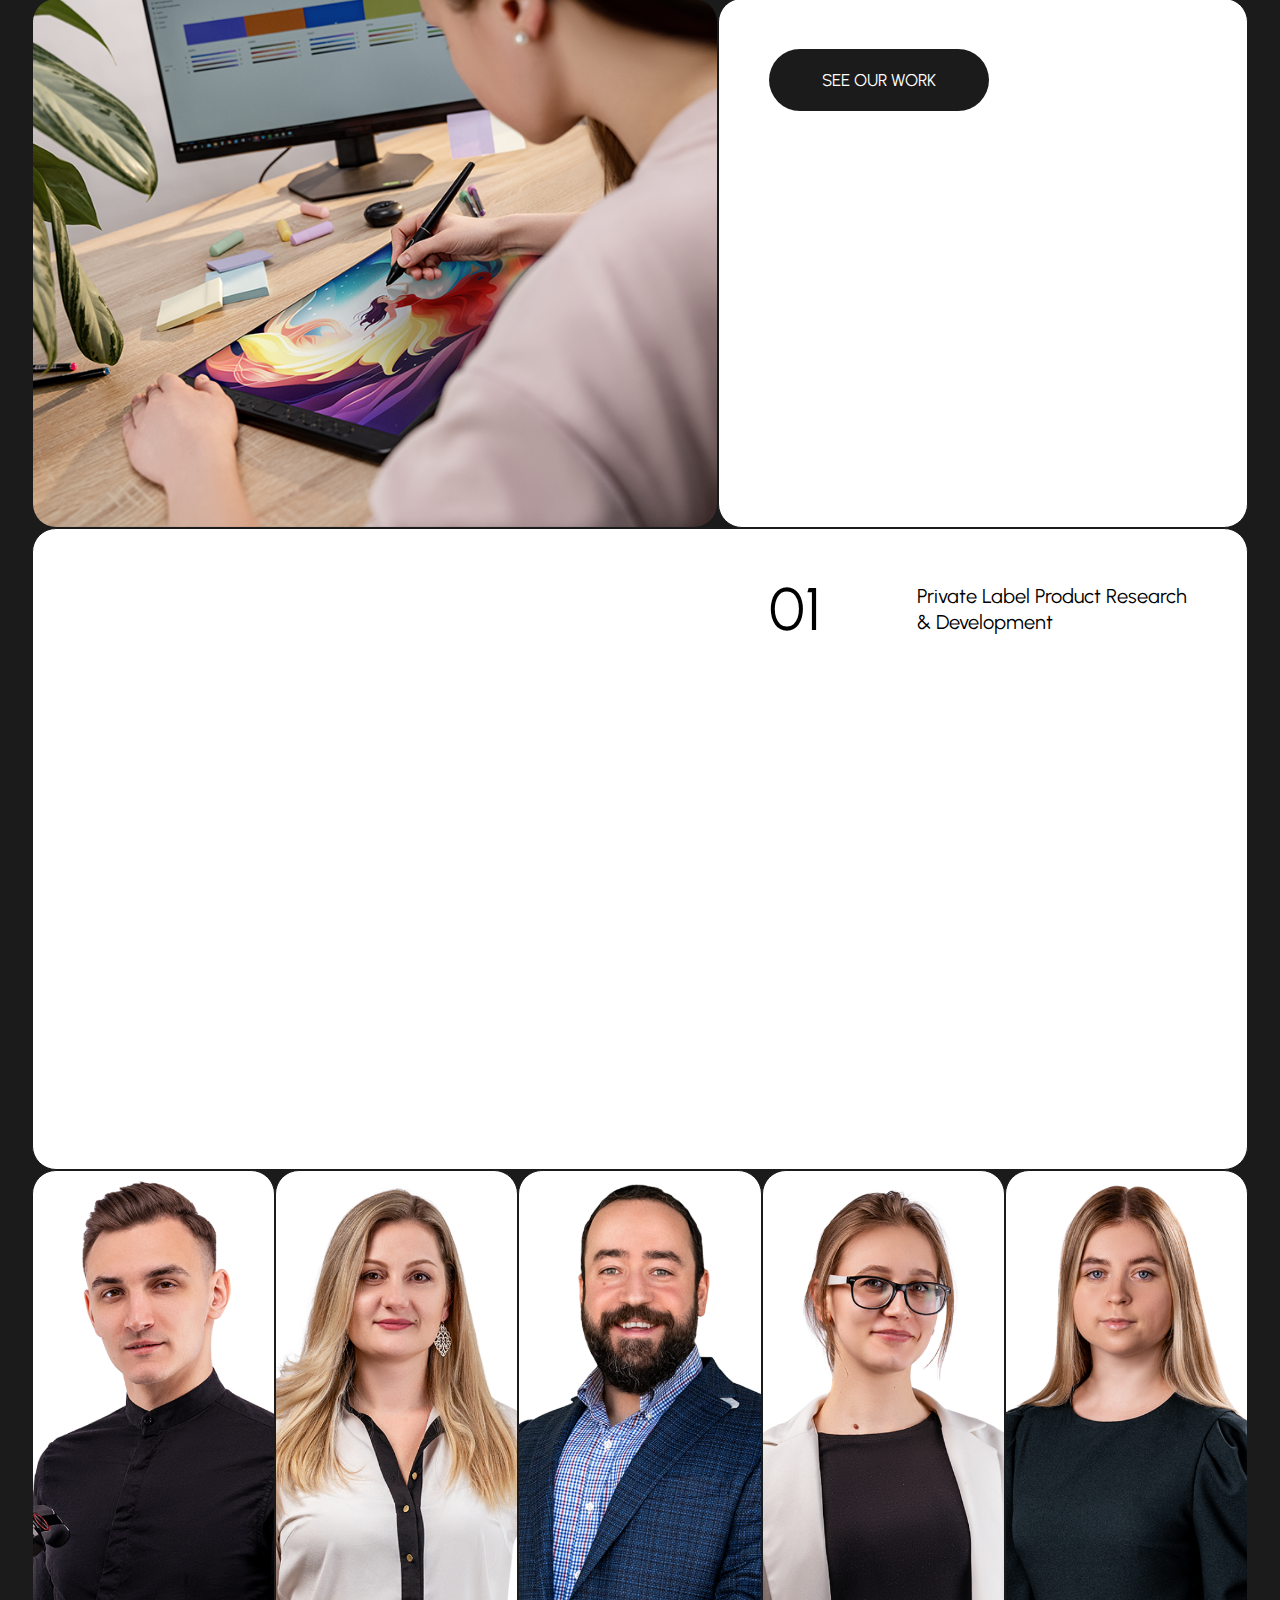
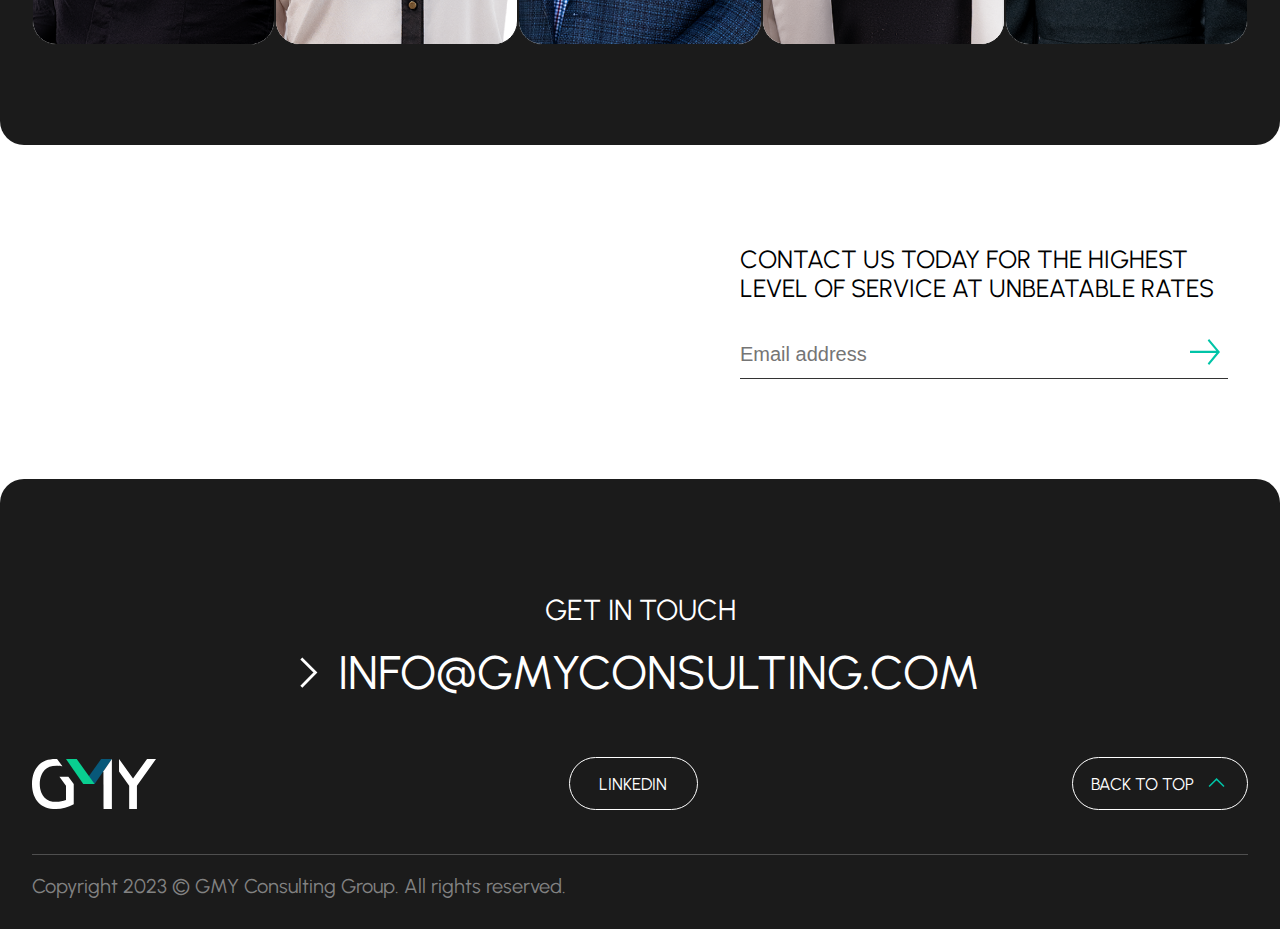
==== commit 217d9170: "fixed youtubePlayer click" ====
--- a/index.html
+++ b/index.html
@@ -15,24 +15,6 @@
     </head>
 
     <body>
-        <!-- <section class="VideoPresentation-container hidden">
-            <div class="VideoPresentation-background"></div>
-
-            <button 
-                class="VideoPresentation-containerBtnCloseVideo" 
-                style="
-                    position: absolute;
-                    top: 20px;
-                    right: 20px;
-                    padding: 20px;
-                "
-            >
-                <img src="./assets/icons/iconClose.svg" alt="">
-            </button>
-            
-            <iframe class="VideoPresentation-video" src="https://player.vimeo.com/video/53785865?h=212429c774" frameborder="0" allow="fullscreen;" allowfullscreen></iframe>
-        </section> -->
-
         <header class="Header-container whiteTheme borderRadiusDown mobilePadding">
             <div class="Header-wrapper maxContainerSize">
                 <img class="Header-logoIcon" src="./assets/icons/logoBlack.svg" alt="logo" />
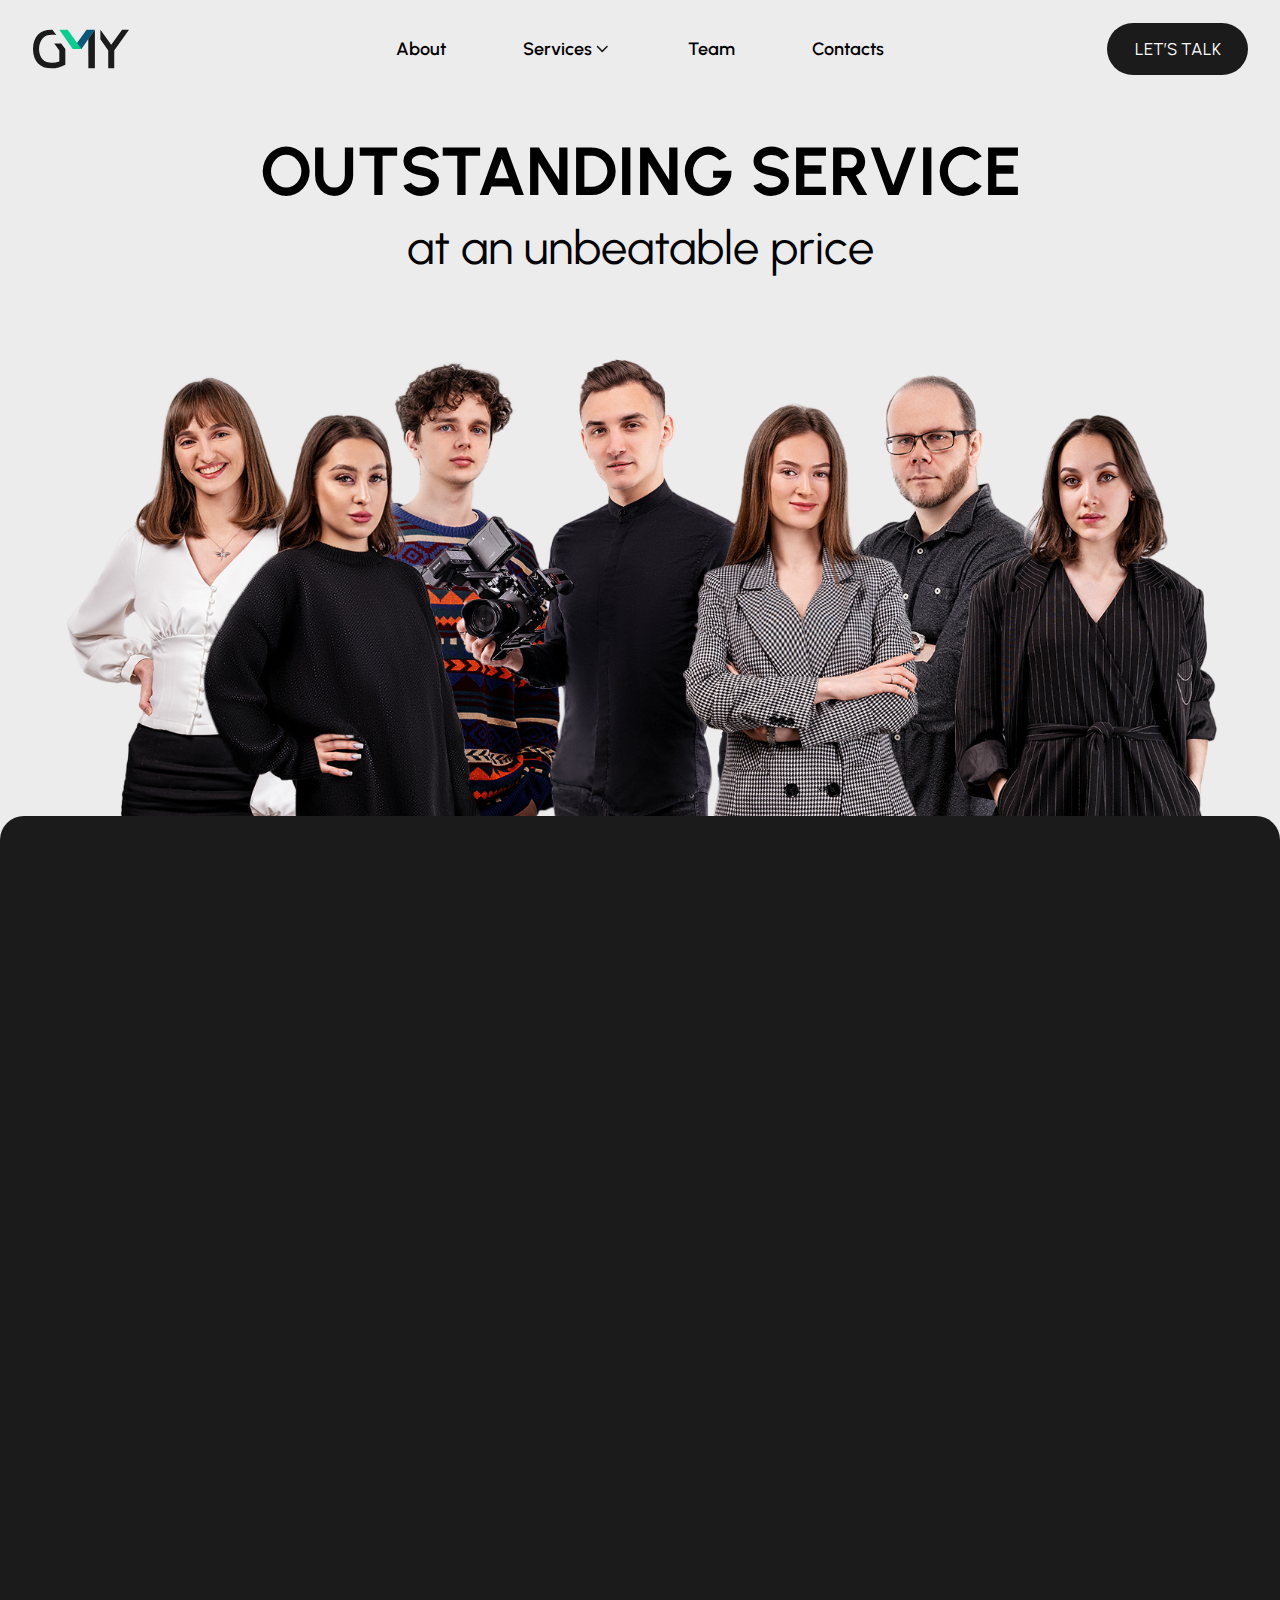
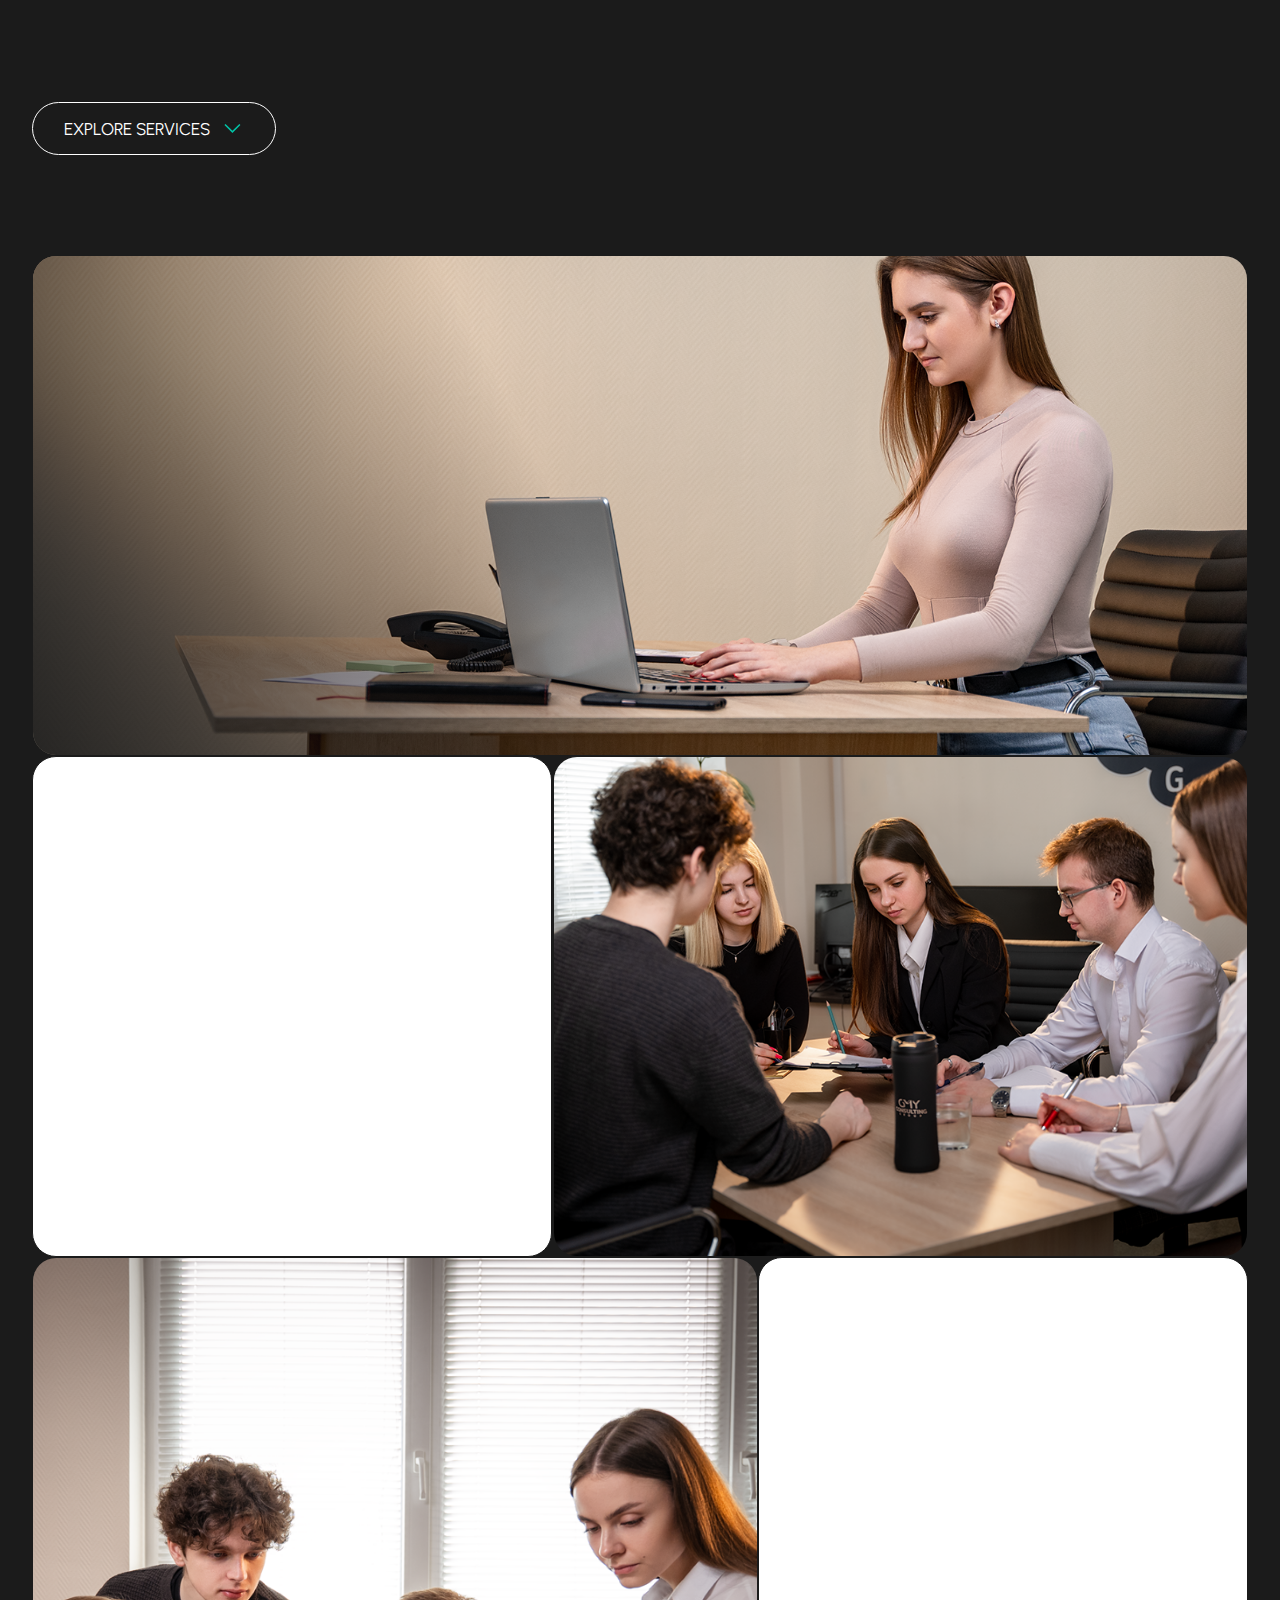
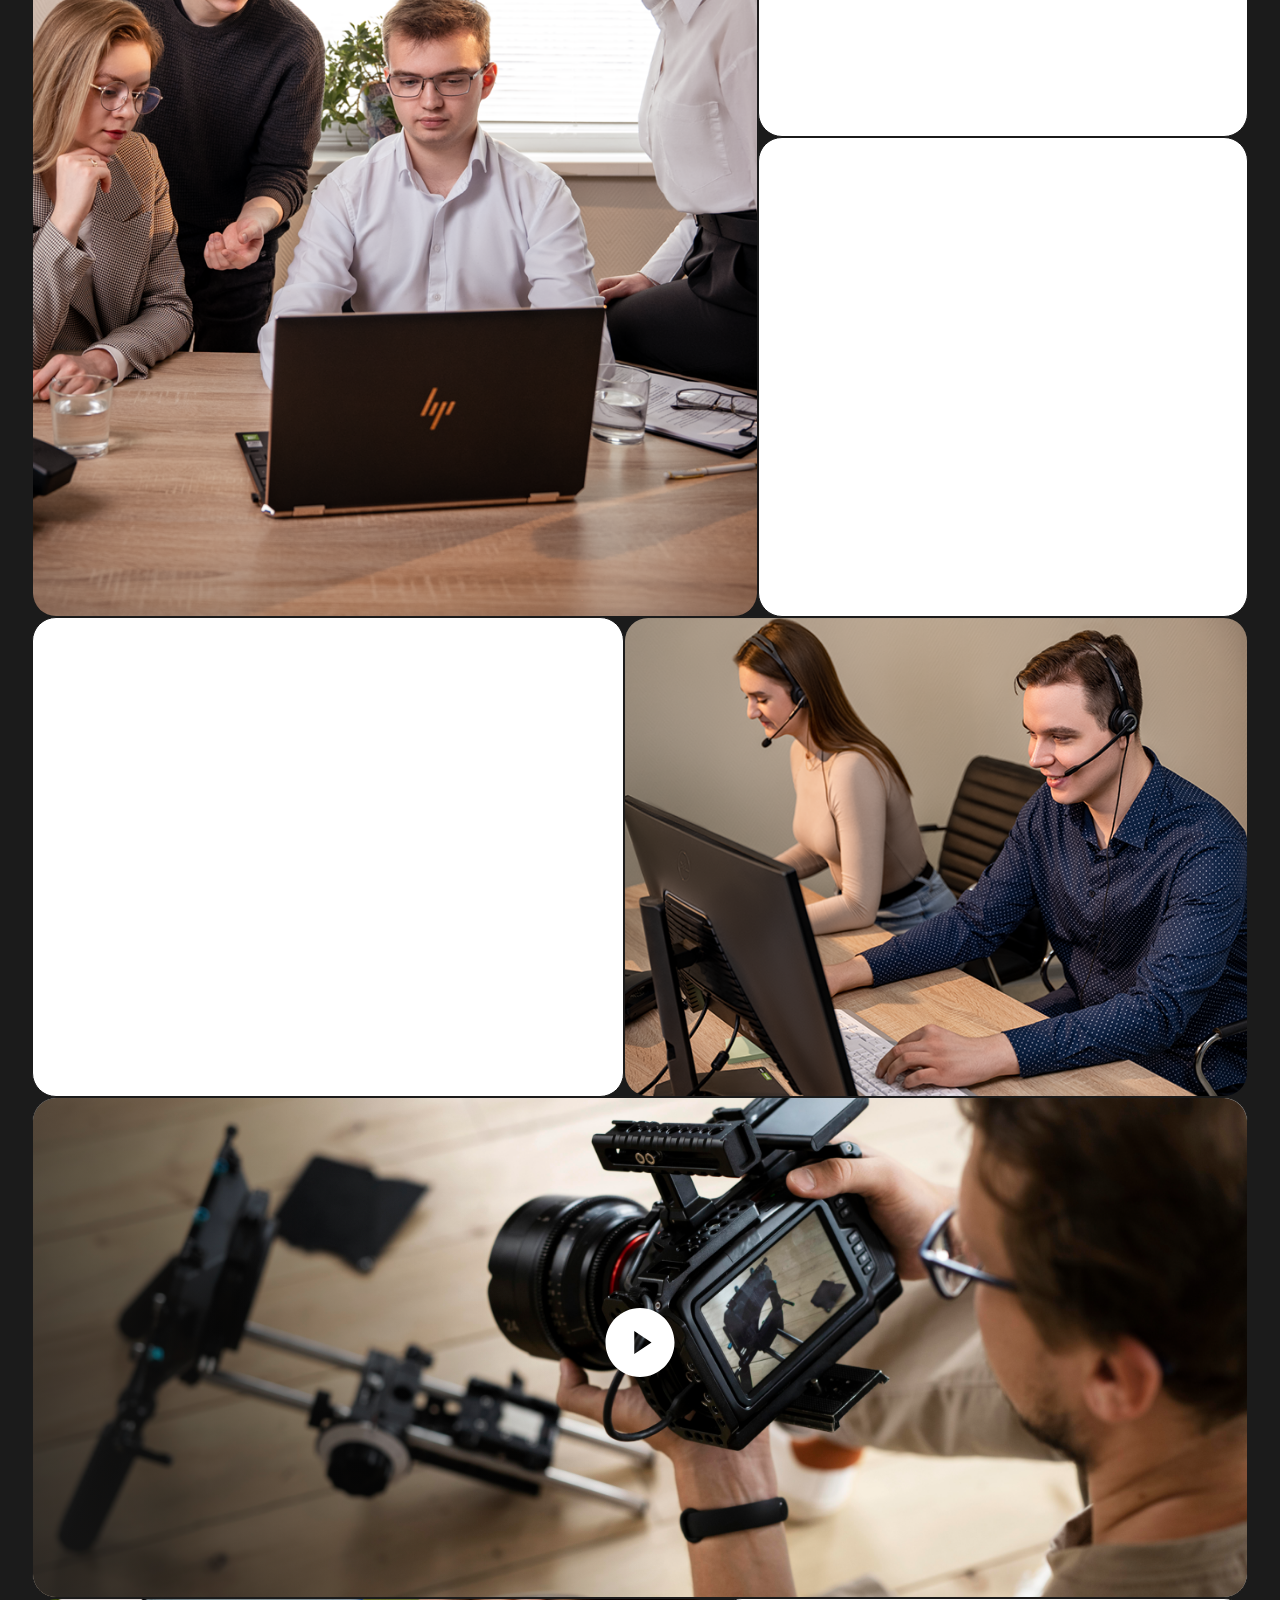
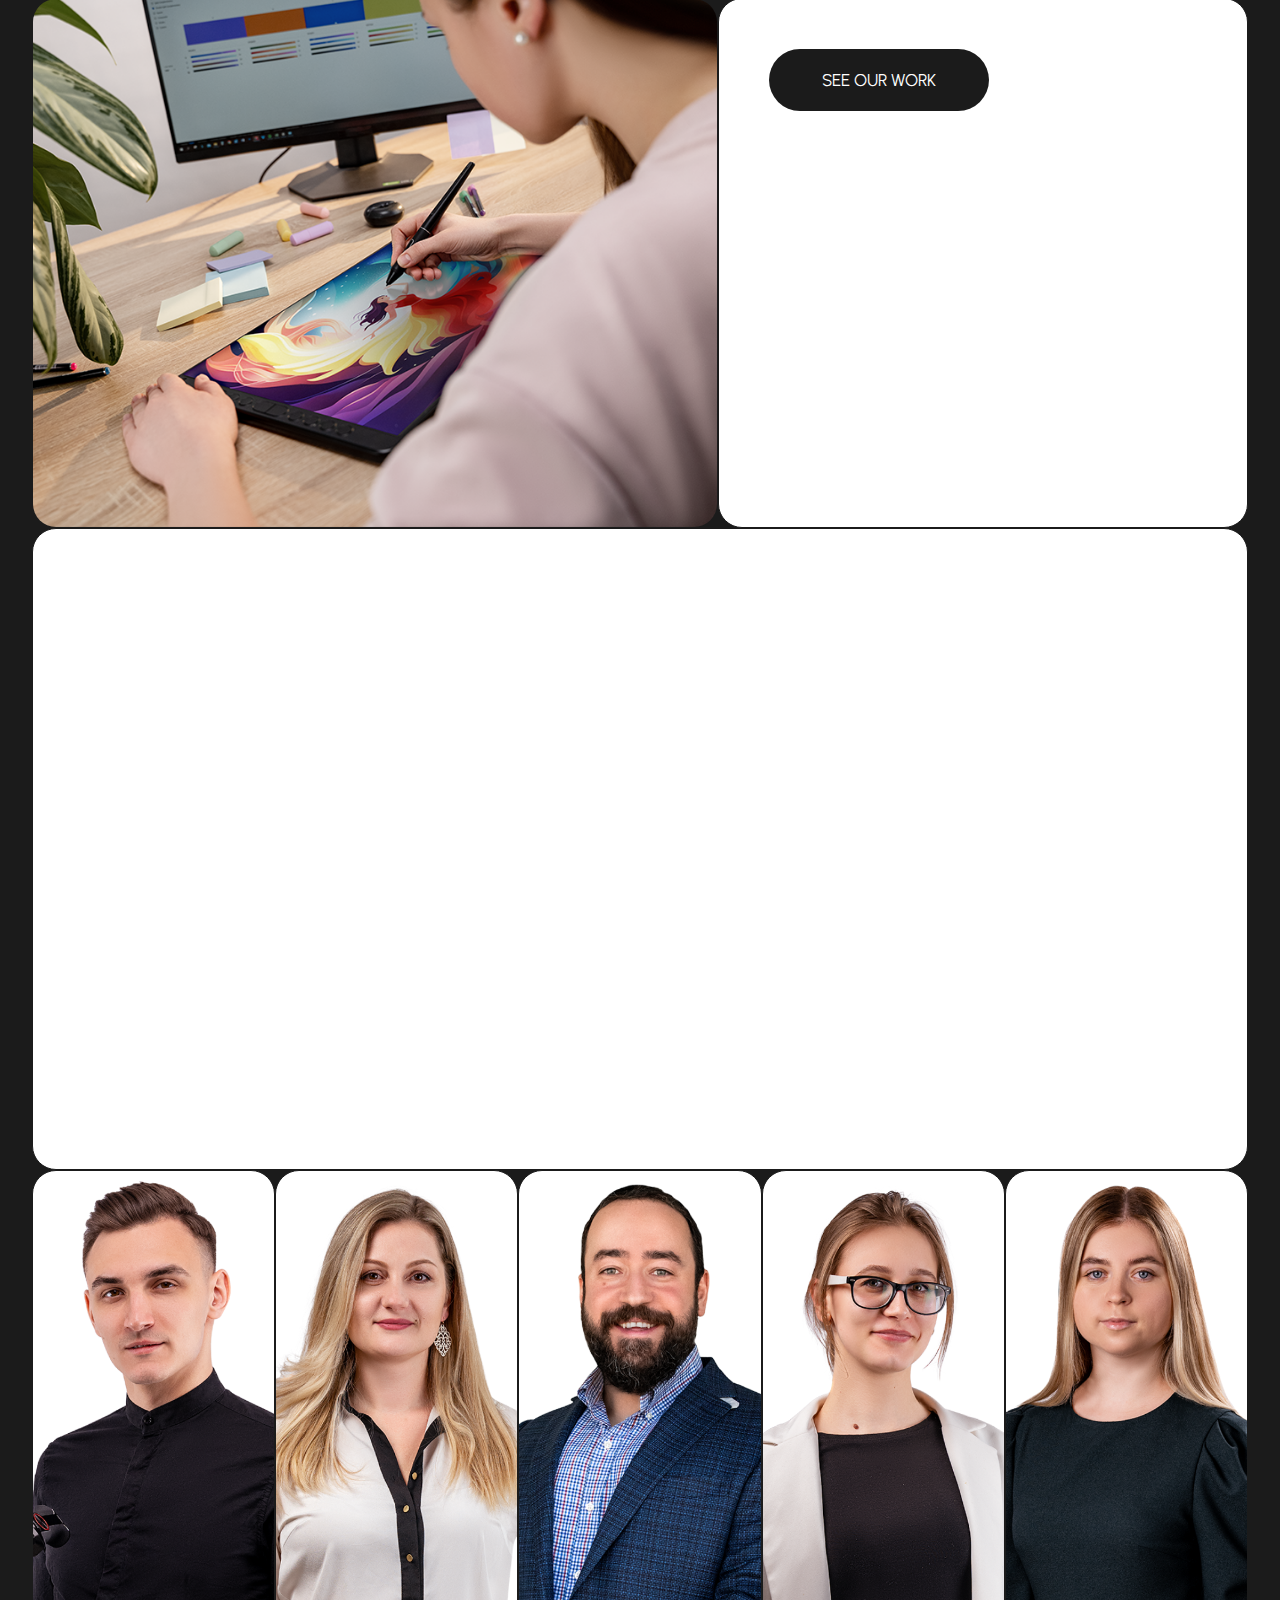
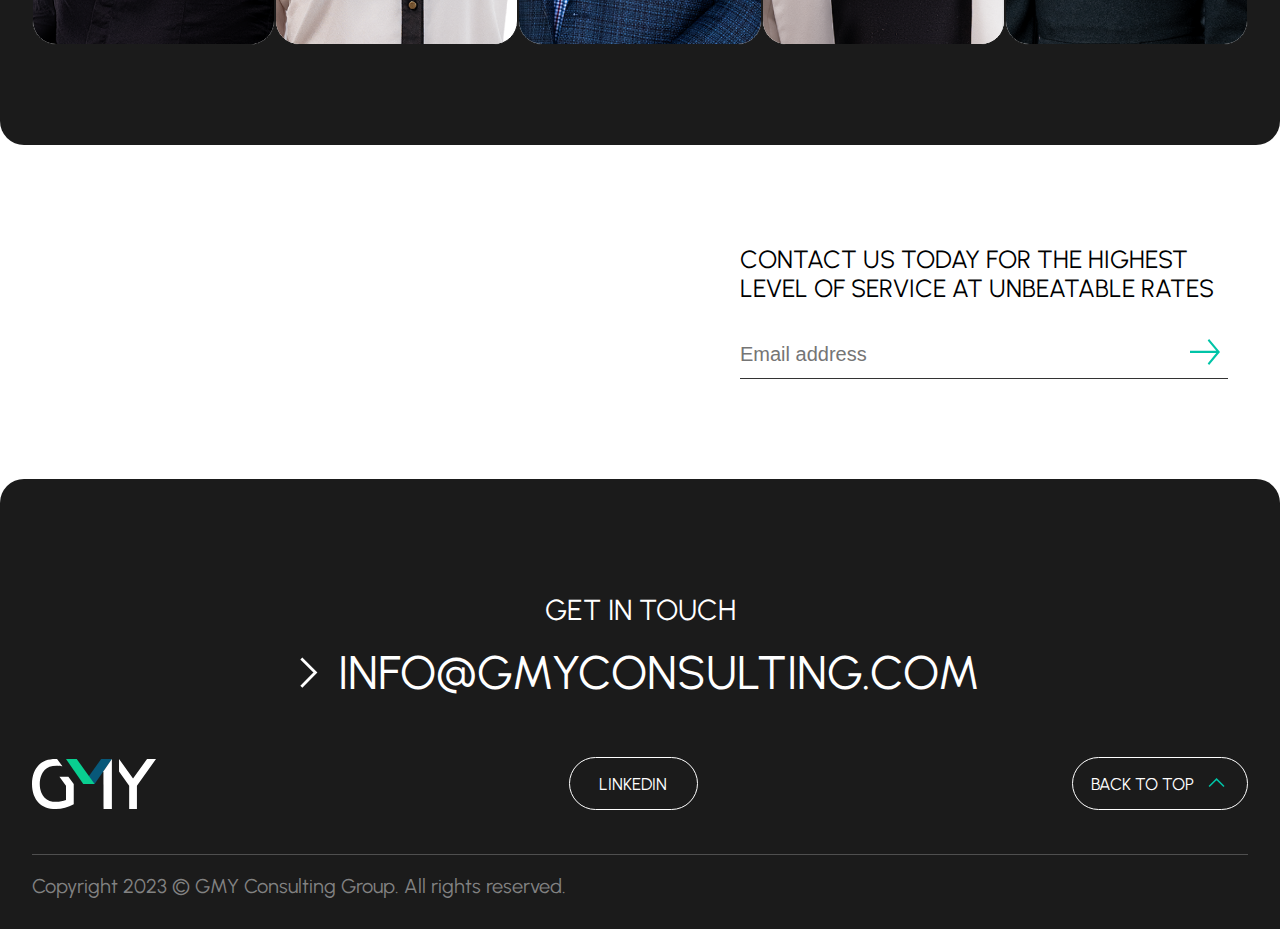
==== commit 21391450: "fixed borders" ====
--- a/index.html
+++ b/index.html
@@ -238,9 +238,9 @@
         </section>
 
         <section class="Bookkeeping-container blackTheme mobilePadding" id="bookkeeping">
-            <div class="Bookkeeping-wrapper maxContainerSize ">
+            <div class="Bookkeeping-wrapper maxContainerSize borderRadiusFull">
                 <figure>
-                    <img class="Bookkeeping-image borderRadiusFull" src="./assets/images/imageBookkeeping.png" alt="">
+                    <img class="Bookkeeping-image" src="./assets/images/imageBookkeeping.png" alt="">
                 </figure>
 
                 <div class="Bookkeeping-dimming"></div>
@@ -444,7 +444,7 @@
                 </div>
 
                 <div class="ECommerceServices-containerInfoCards">
-                    <div class="ECommerceServices-infoCard">
+                    <div class="ECommerceServices-infoCard upAnimationText">
                         <span class="ECommerceServices-infoCardNumber h5">01</span>
 
                         <p class="ECommerceServices-infoCardText textLarge">Private Label Product Research & Development</p>
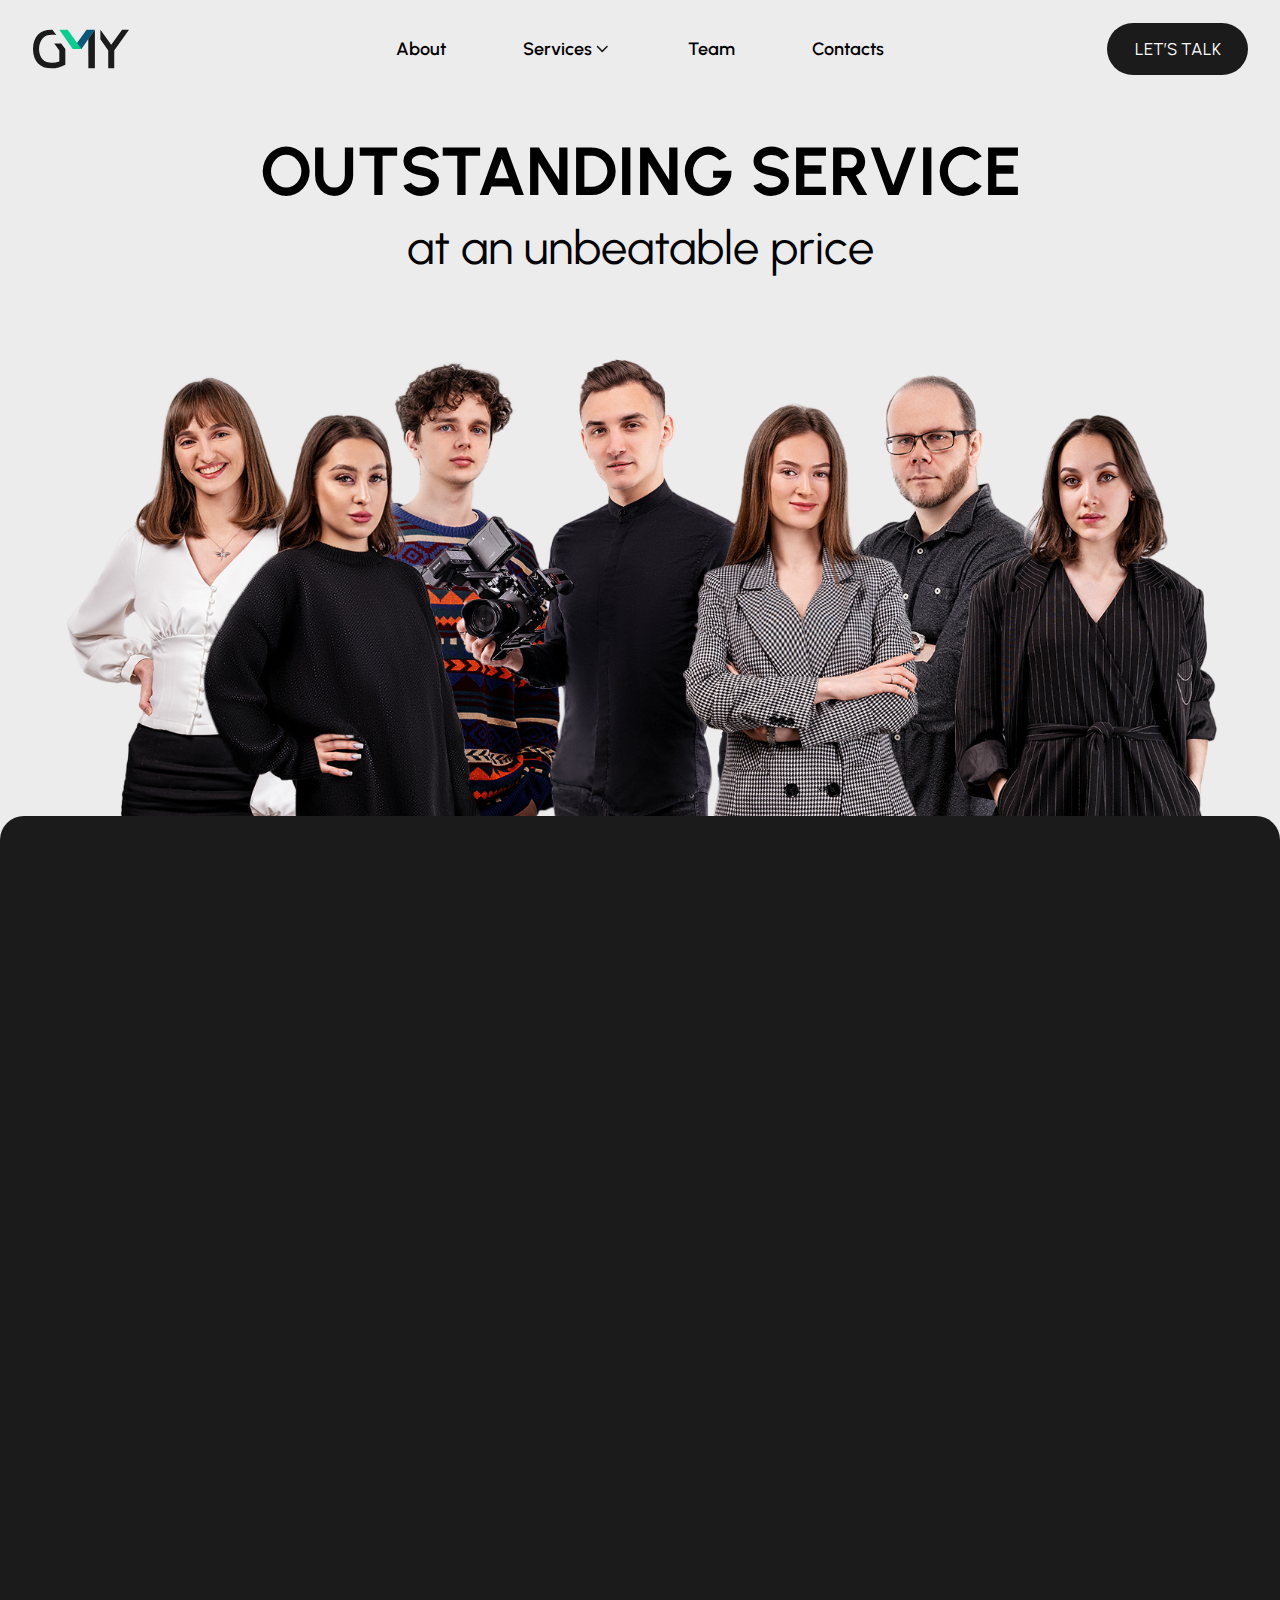
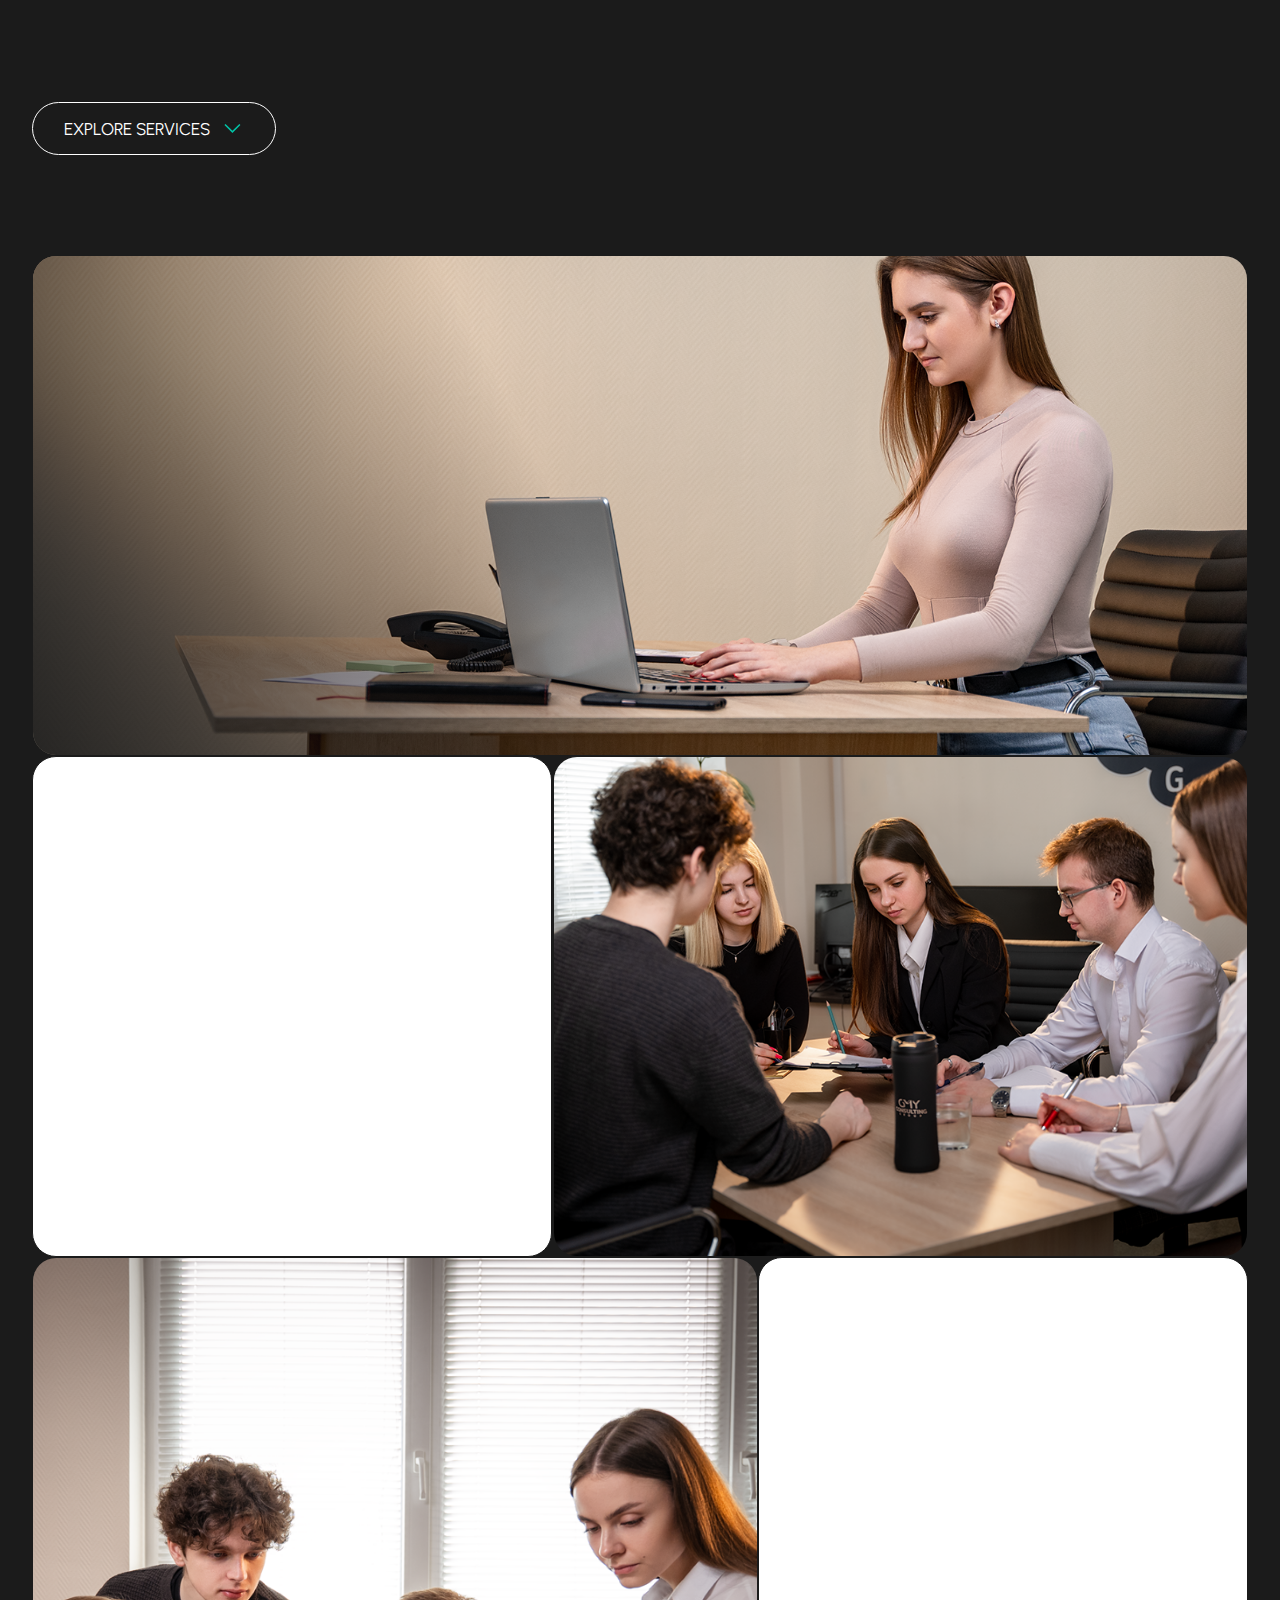
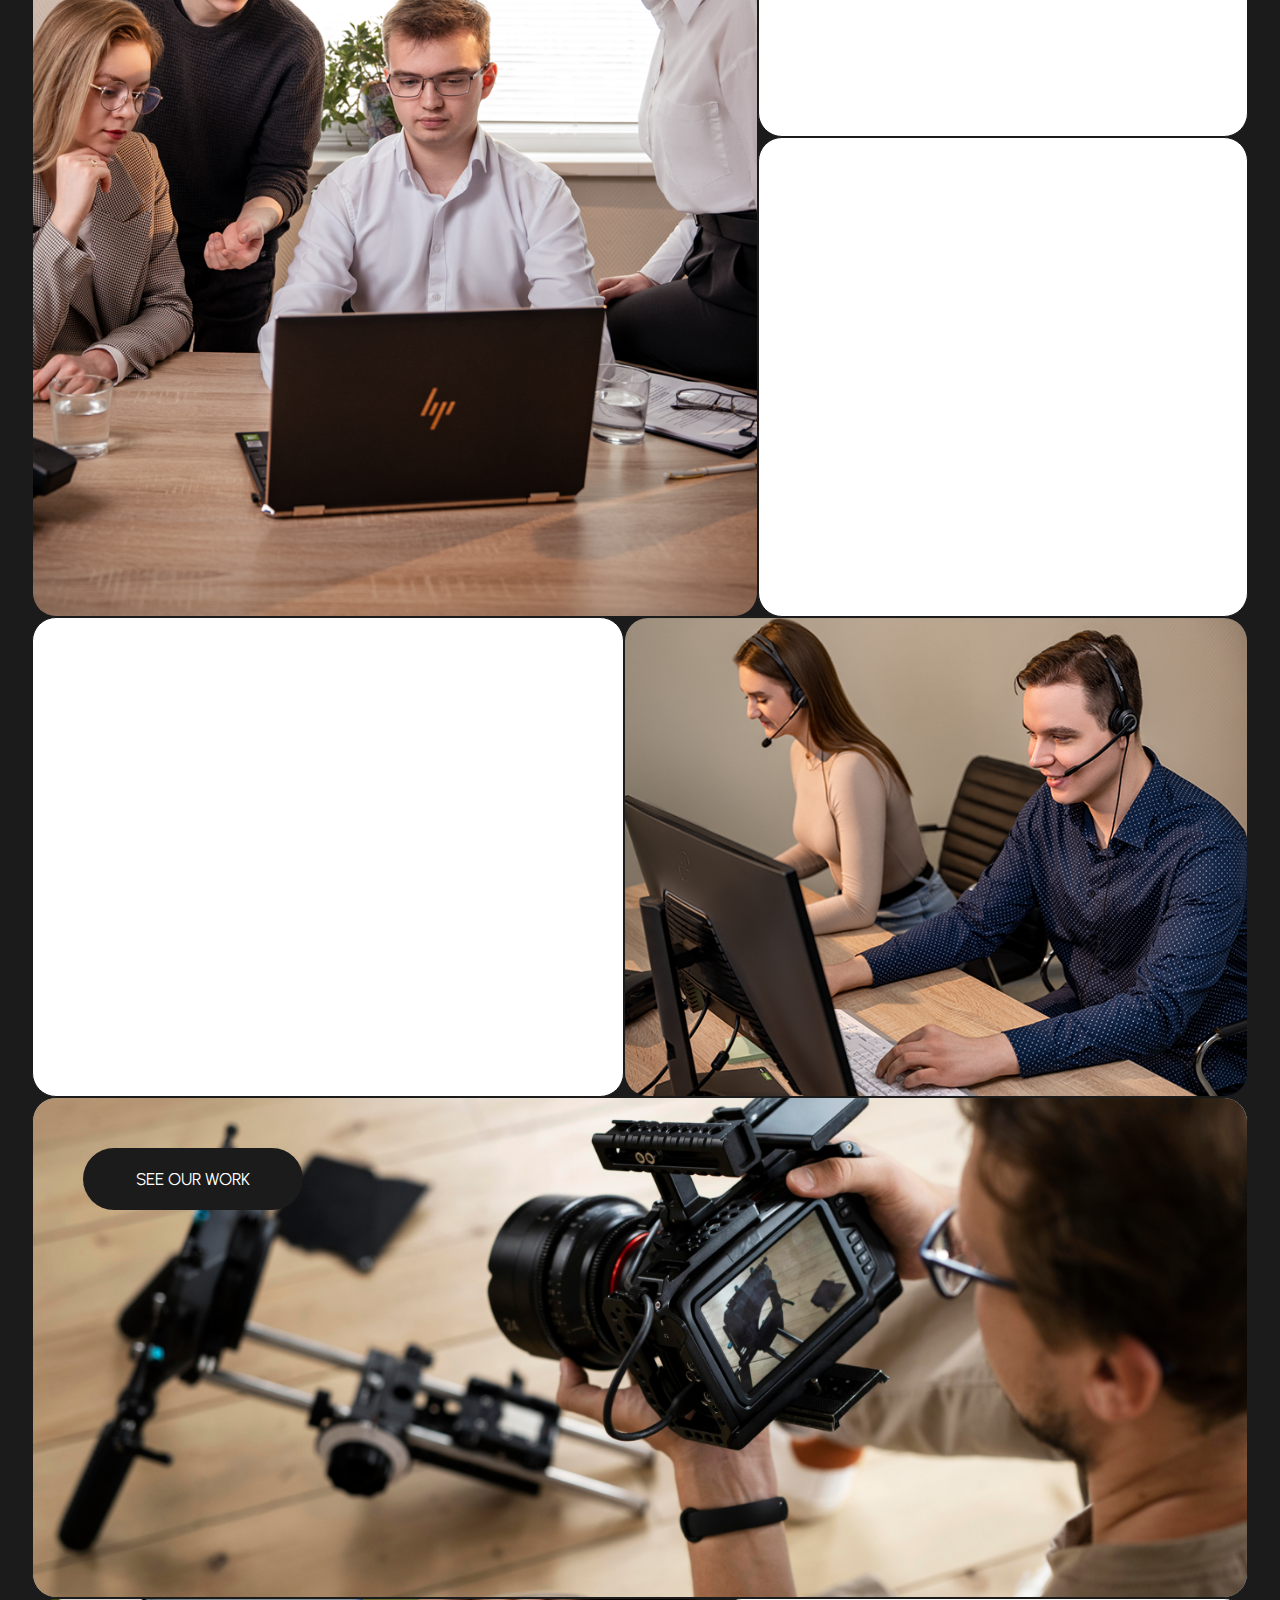
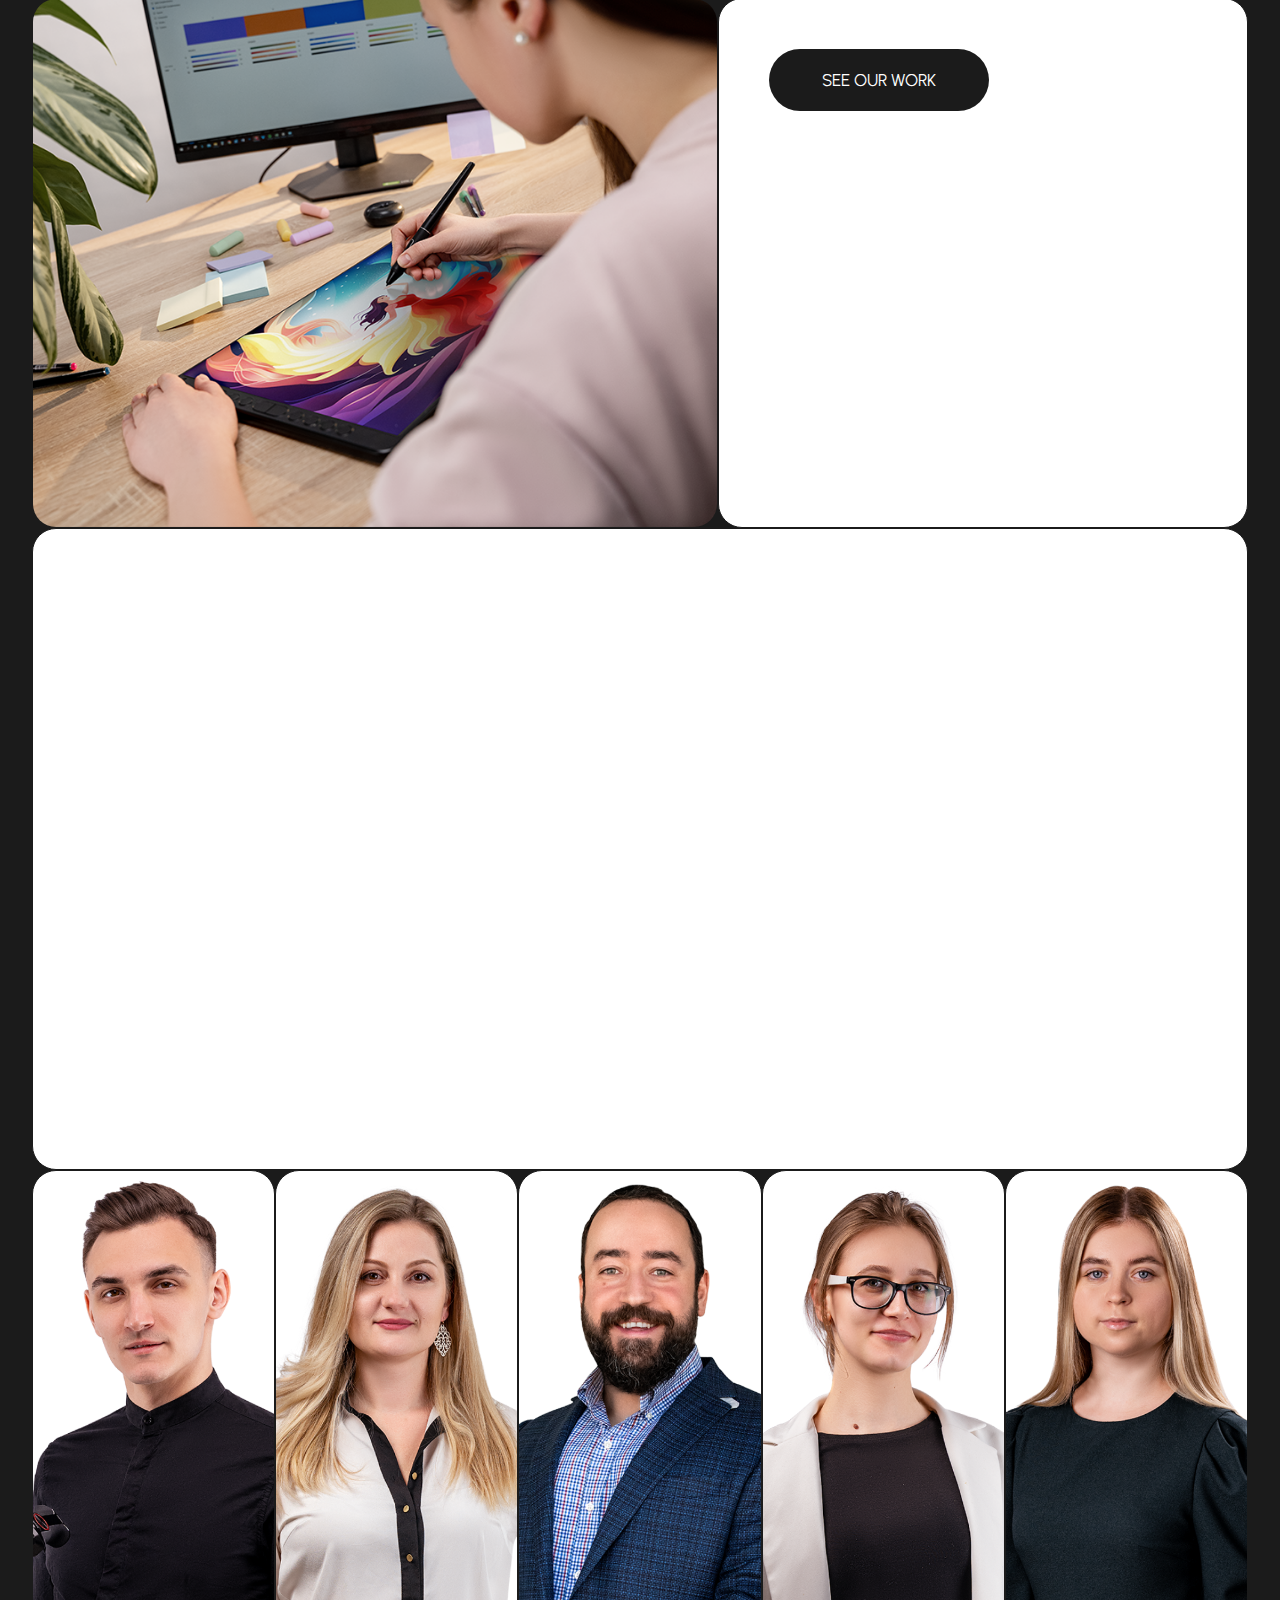
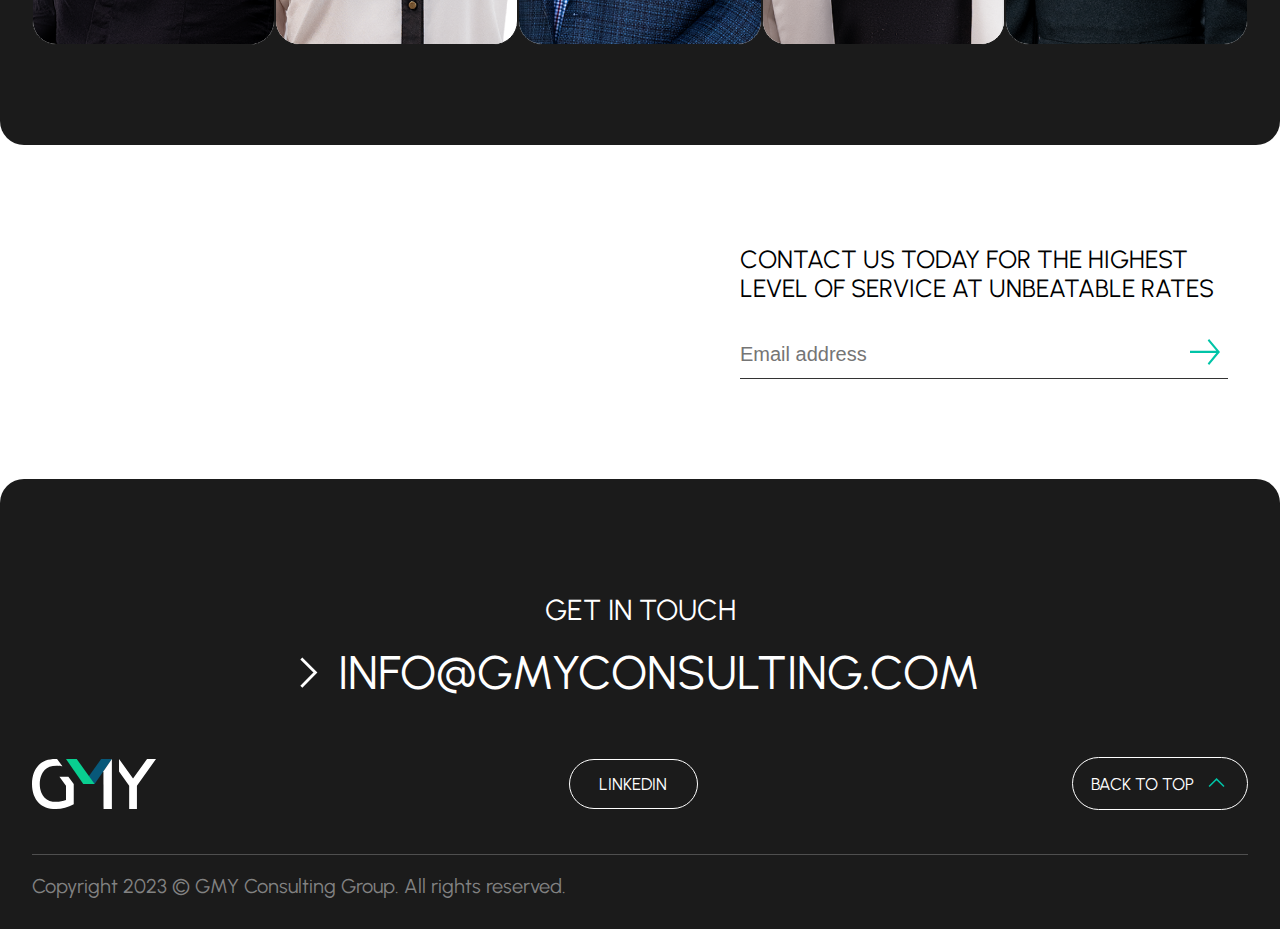
==== commit f2298b4d: "added new edits to the layout" ====
--- a/index.html
+++ b/index.html
@@ -371,10 +371,11 @@
         </section>
 
         <section class="VideoProduction-container blackTheme mobilePadding" id="videoProduction">
-            <div class="VideoProduction-wrapper maxContainerSize borderRadiusFull">
-                <img class="VideoProduction-iconPlay" src="./assets/icons/iconPlayVideo.svg" />
-
-                <div class="VideoProduction-containerInfo containerInfo innerPadding">
+            <!-- <div class="VideoProduction-wrapper maxContainerSize borderRadiusFull"> -->
+            <div class="VideoProduction-wrapper maxContainerSize borderRadiusFull innerPadding ">
+                <!-- <img class="VideoProduction-iconPlay" src="./assets/icons/iconPlayVideo.svg" /> -->
+
+                <!-- <div class="VideoProduction-containerInfo containerInfo innerPadding">
                     <div class="VideoProduction-info innerWrapperInfo">
                         <div class="VideoProduction-wrapperInfo mainText">
                             <h2 class="VideoProduction-title h2 textUppercase upAnimationText">Video Production</h2>
@@ -392,11 +393,12 @@
                             </p>
                         </div>
                     </div>
-                </div>
-
+                </div> -->
+                
+                <a class="GraphicDesign-linkToPortfolioPage primary textUppercase textBtn" href="./portfolio.html">see our work</a>
                 <div class="VideoProduction-previewVideo"></div>
-                <div class="VideoProduction-dimming"></div>
-                <iframe id="player" class="VideoProduction-video" src="https://www.youtube.com/embed/5_SGxF4RLgc?enablejsapi=1&controls=0&iv_load_policy=3&modestbranding=1&hl=en&disablekb=1&rel=0" frameborder="0" allow="accelerometer; autoplay; clipboard-write; encrypted-media; gyroscope; picture-in-picture; web-share" allowfullscreen></iframe>
+                <!-- <div class="VideoProduction-dimming"></div>
+                <iframe id="player" class="VideoProduction-video" src="https://www.youtube.com/embed/5_SGxF4RLgc?enablejsapi=1&controls=0&iv_load_policy=3&modestbranding=1&hl=en&disablekb=1&rel=0" frameborder="0" allow="accelerometer; autoplay; clipboard-write; encrypted-media; gyroscope; picture-in-picture; web-share" allowfullscreen></iframe> -->
             </div>
         </section>
 
--- a/css/styles.css
+++ b/css/styles.css
@@ -25,7 +25,6 @@
 @import 'portfolioFooter.css';
 
 /* fonts */
-
 @font-face {
     font-family: 'UrbanistRegular';
     src: url('../fonts/Urbanist-Regular.ttf') format('truetype');
@@ -44,4 +43,58 @@
 @font-face {
     font-family: 'UrbanistBold';
     src: url('../fonts/Urbanist-Bold.ttf') format('truetype');
-}+}
+
+
+
+
+
+
+
+
+
+
+
+
+
+
+
+
+
+
+
+
+
+
+
+
+
+
+
+
+
+
+
+
+
+
+
+
+
+
+
+
+
+
+
+
+
+
+
+
+
+
+
+
+
+/* created by Nova, git: ephemeralCode */